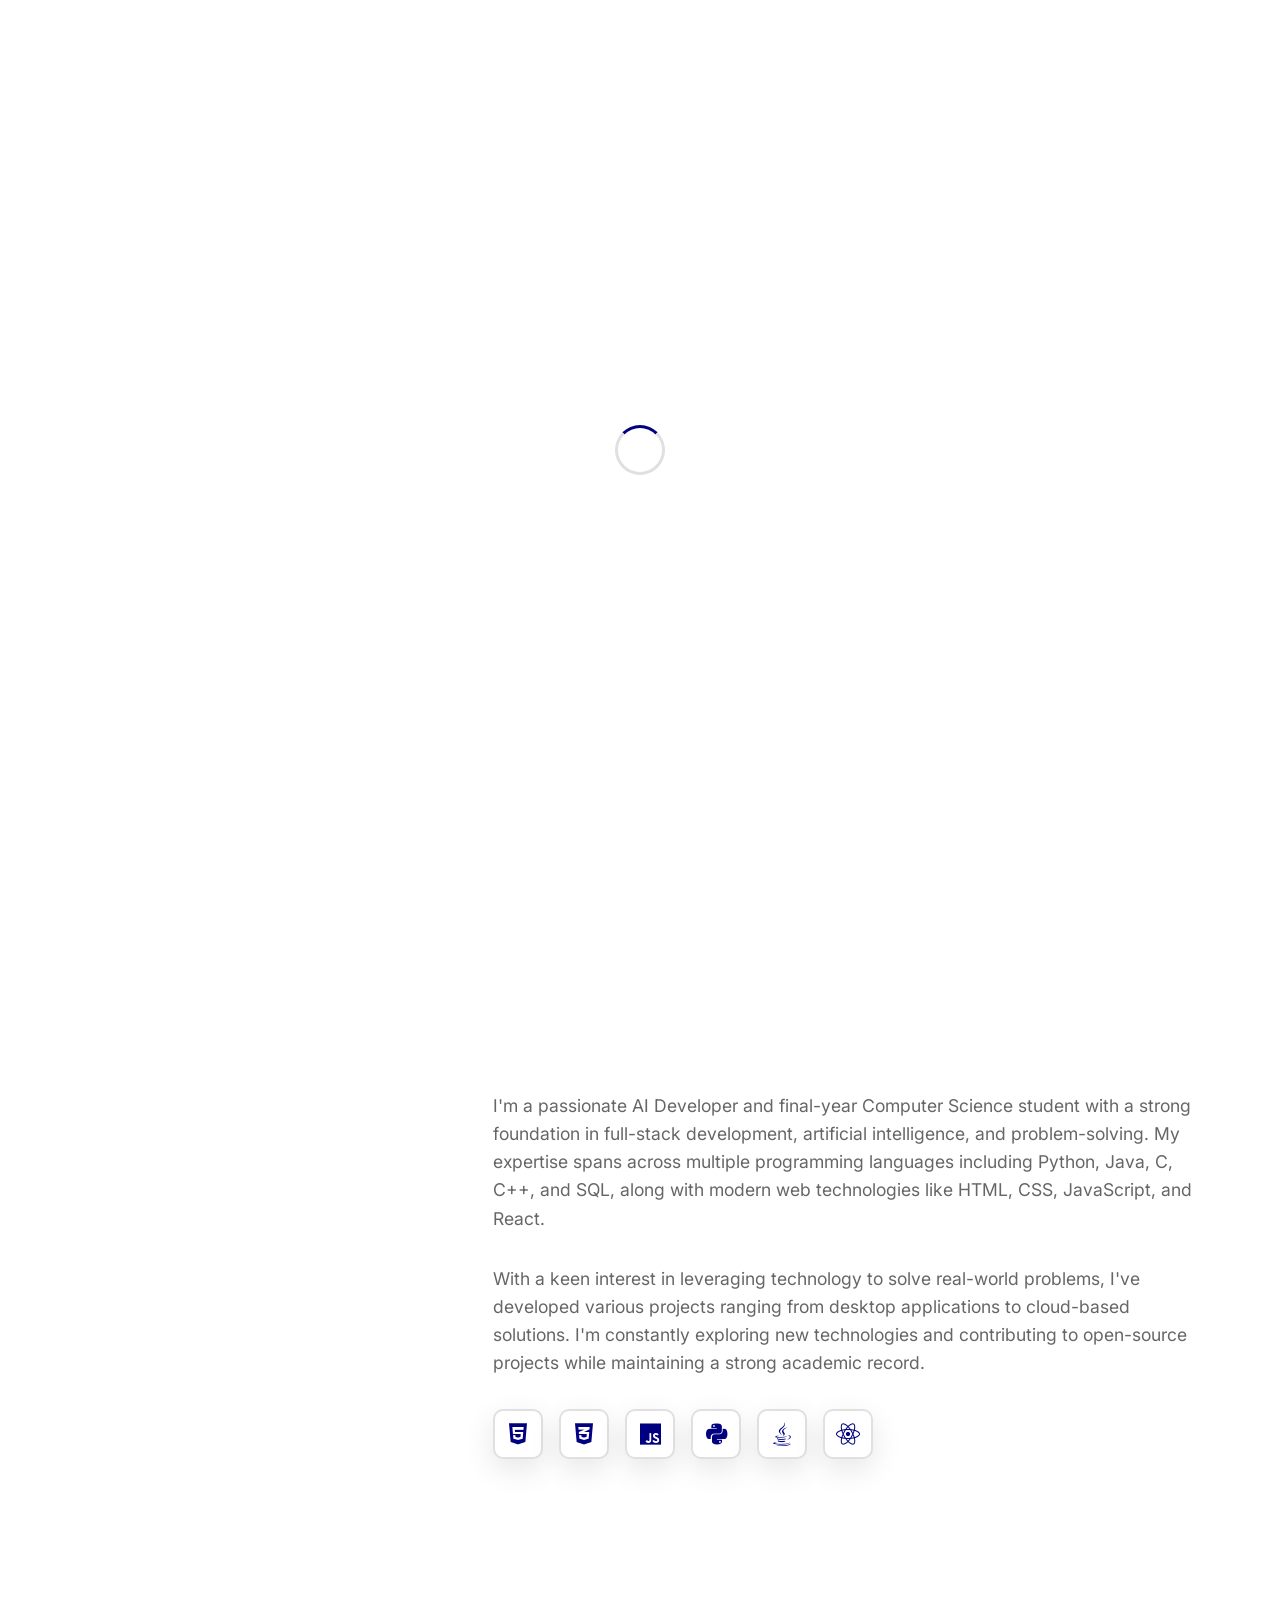
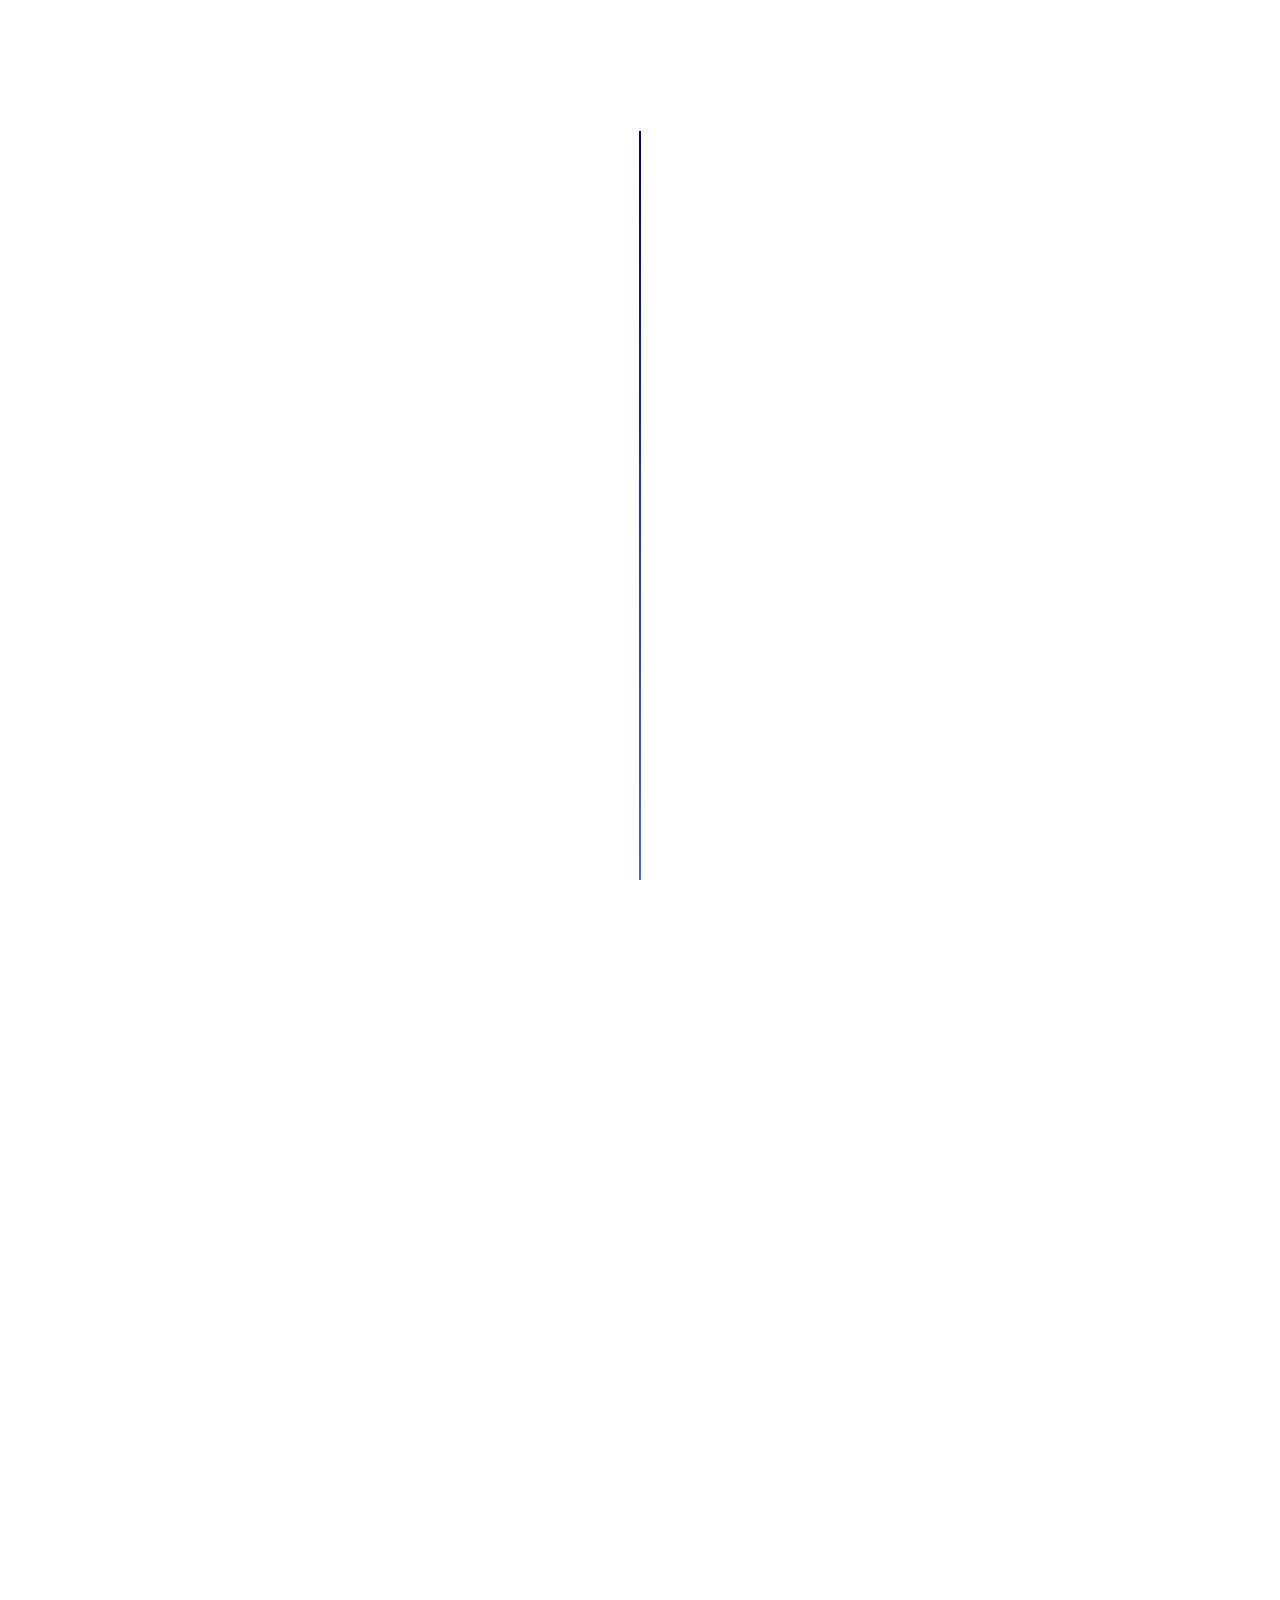
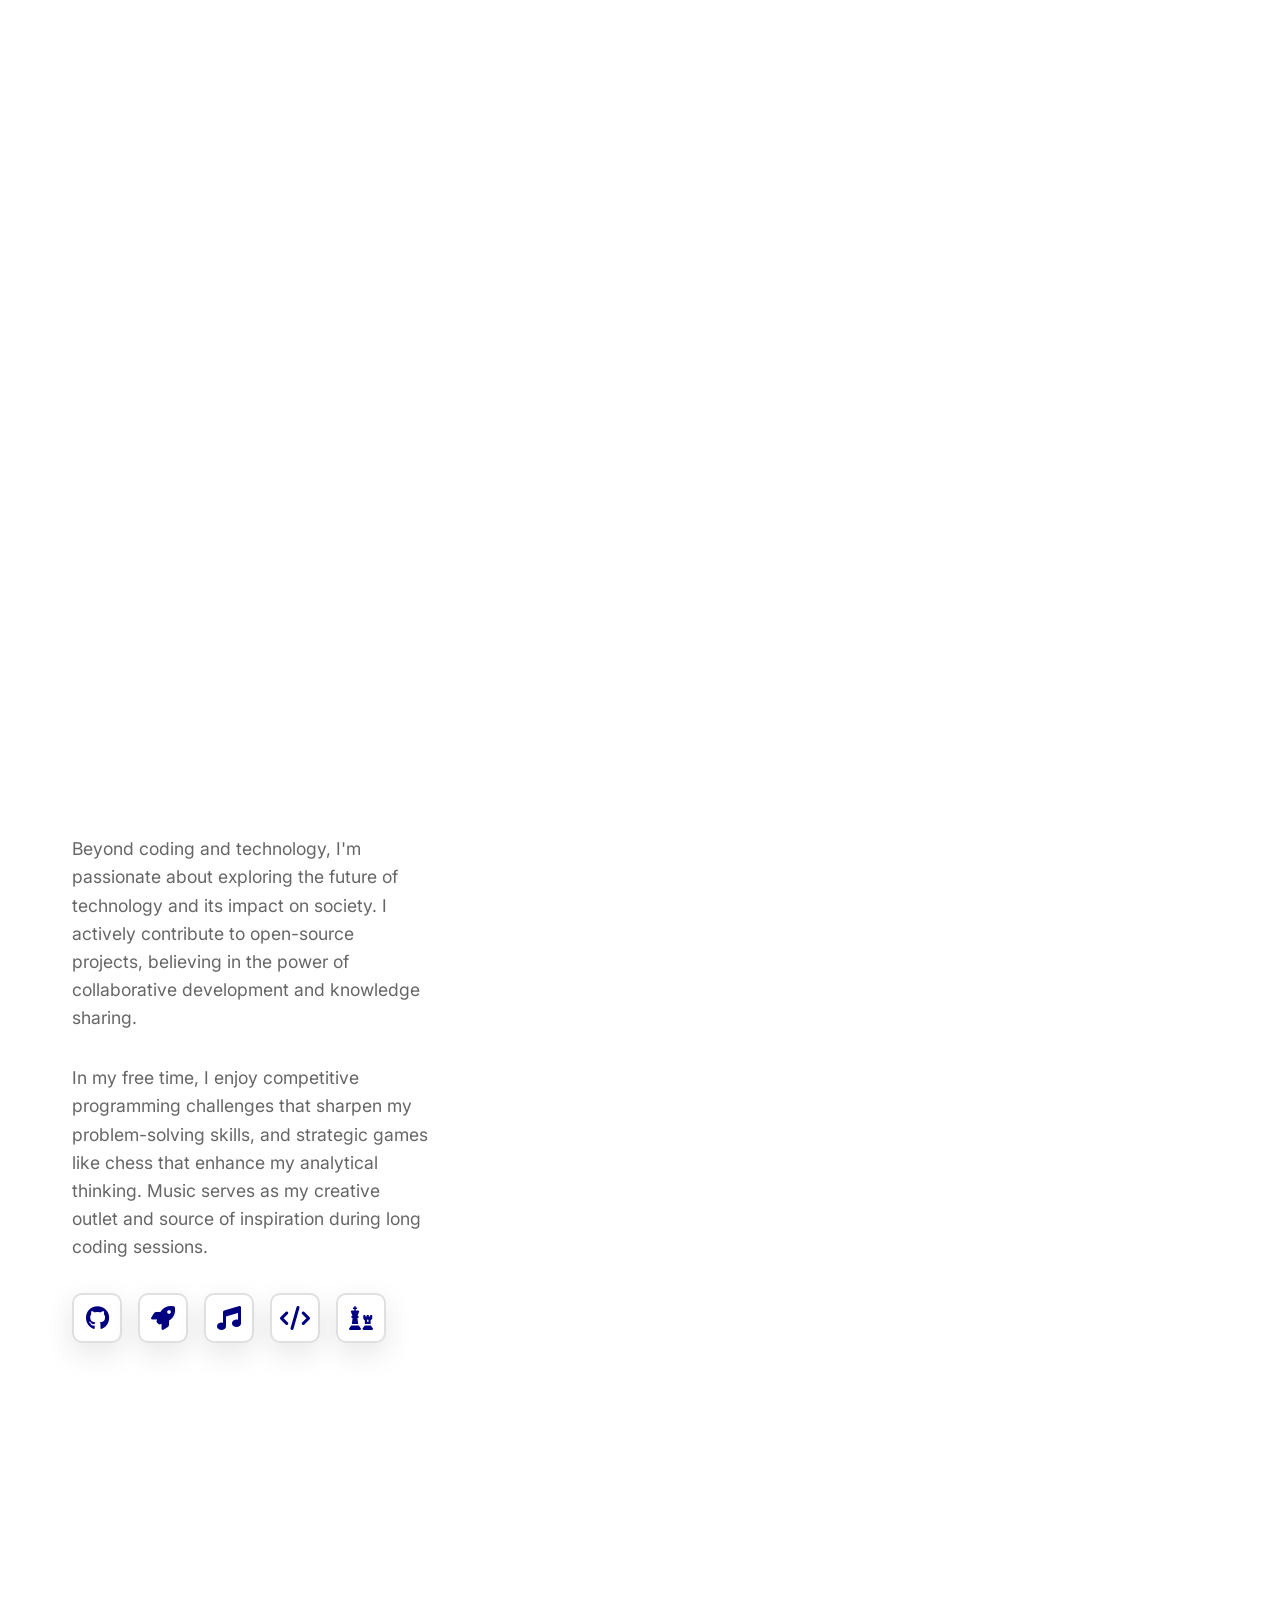
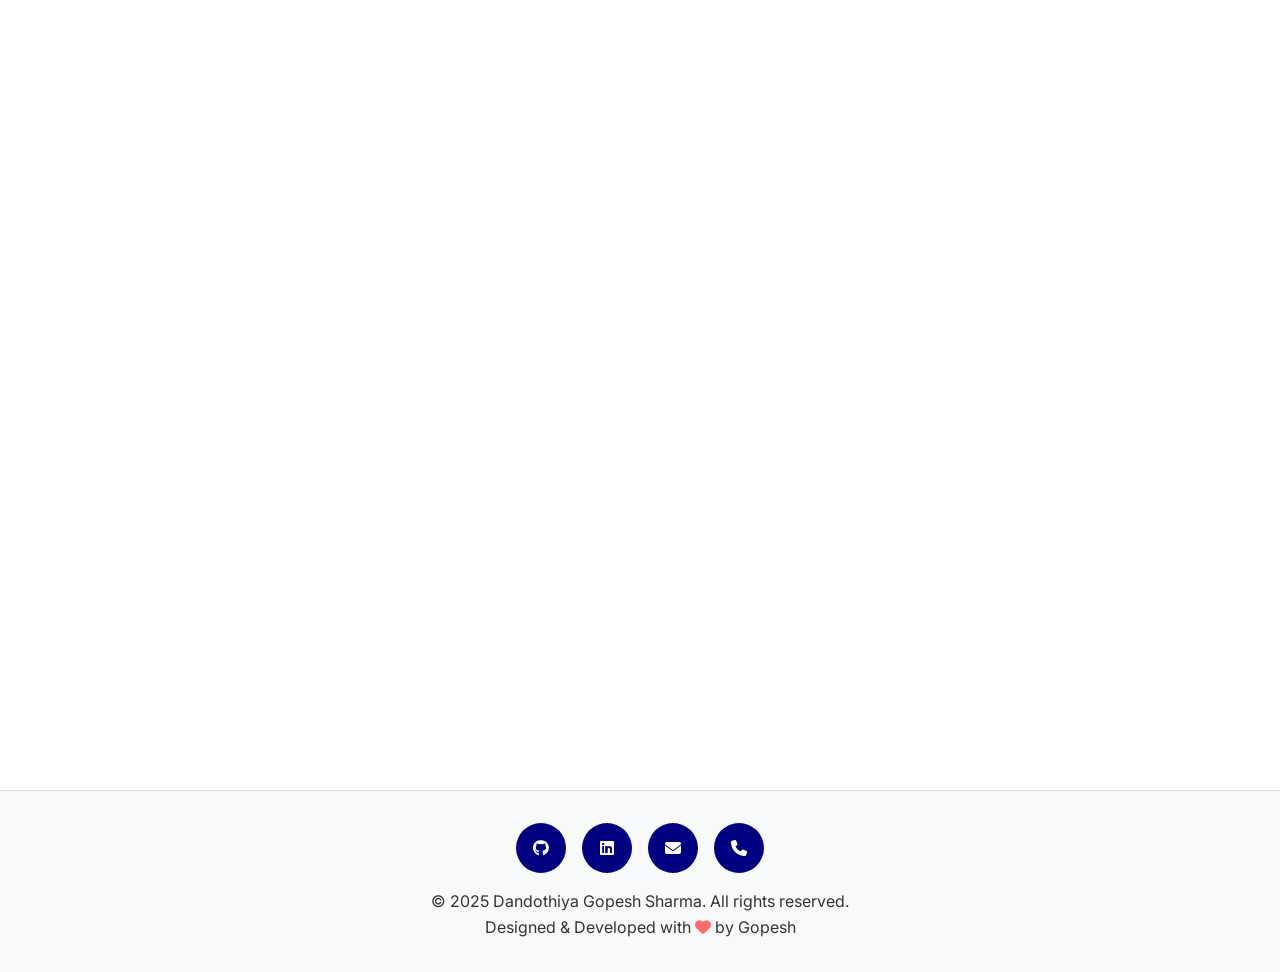
==== Protfolio/index.html @ 91ac8ecb "Add files via upload" ====
<!DOCTYPE html>
<html lang="en">
<head>
    <meta charset="UTF-8">
    <meta name="viewport" content="width=device-width, initial-scale=1.0">
    <title>Gopesh Sharma - AI Developer & Computer Science Student</title>
    <meta name="description" content="Gopesh Sharma - Final year Computer Science student specializing in AI development, full-stack development, and innovative solutions.">
    <link href="https://fonts.googleapis.com/css2?family=Inter:wght@300;400;500;600;700&display=swap" rel="stylesheet">
    <link rel="stylesheet" href="https://cdnjs.cloudflare.com/ajax/libs/font-awesome/6.4.0/css/all.min.css">
    <script src="https://cdn.emailjs.com/dist/email.min.js"></script>
    <style>
        :root {
            --primary-color: #000080;
            --secondary-color: #4169E1;
            --accent-color: #00BFFF;
            --text-primary: #333333;
            --text-secondary: #666666;
            --bg-primary: #ffffff;
            --bg-secondary: #f8f9fa;
            --bg-card: #ffffff;
            --border-color: #e0e0e0;
            --shadow: 0 10px 30px rgba(0, 0, 0, 0.1);
            --gradient: linear-gradient(135deg, var(--primary-color), var(--secondary-color));
        }

        [data-theme="dark"] {
            --text-primary: #ffffff;
            --text-secondary: #b0b0b0;
            --bg-primary: #0a0a0a;
            --bg-secondary: #1a1a1a;
            --bg-card: #1e1e1e;
            --border-color: #333333;
            --shadow: 0 10px 30px rgba(0, 0, 0, 0.3);
        }

        * {
            margin: 0;
            padding: 0;
            box-sizing: border-box;
        }

        body {
            font-family: 'Inter', sans-serif;
            line-height: 1.6;
            color: var(--text-primary);
            background-color: var(--bg-primary);
            transition: all 0.3s ease;
            overflow-x: hidden;
        }

        /* Header */
        .header {
            position: fixed;
            top: 0;
            left: 0;
            right: 0;
            z-index: 1000;
            padding: 1rem 0;
            transition: all 0.3s ease;
            backdrop-filter: blur(10px);
            -webkit-backdrop-filter: blur(10px);
        }

        .header.scrolled {
            background-color: rgba(255, 255, 255, 0.9);
            box-shadow: var(--shadow);
        }

        [data-theme="dark"] .header.scrolled {
            background-color: rgba(10, 10, 10, 0.9);
        }

        .nav {
            display: flex;
            justify-content: space-between;
            align-items: center;
            max-width: 1200px;
            margin: 0 auto;
            padding: 0 2rem;
        }

        .logo {
            font-size: 1.5rem;
            font-weight: 700;
            color: var(--primary-color);
        }

        .nav-links {
            display: flex;
            list-style: none;
            gap: 2rem;
        }

        .nav-links a {
            text-decoration: none;
            color: var(--text-primary);
            font-weight: 500;
            transition: color 0.3s ease;
            position: relative;
        }

        .nav-links a:hover {
            color: var(--primary-color);
        }

        .nav-links a::after {
            content: '';
            position: absolute;
            bottom: -5px;
            left: 0;
            width: 0;
            height: 2px;
            background: var(--gradient);
            transition: width 0.3s ease;
        }

        .nav-links a:hover::after {
            width: 100%;
        }

        .theme-toggle {
            background: none;
            border: 2px solid var(--primary-color);
            color: var(--primary-color);
            padding: 0.5rem;
            border-radius: 50%;
            cursor: pointer;
            transition: all 0.3s ease;
            width: 40px;
            height: 40px;
            display: flex;
            align-items: center;
            justify-content: center;
        }

        .theme-toggle:hover {
            background: var(--primary-color);
            color: white;
            transform: rotate(180deg);
        }

        /* Hero Section */
        .hero {
            height: 100vh;
            display: flex;
            align-items: center;
            justify-content: center;
            position: relative;
            overflow: hidden;
        }

        .hero-content {
            max-width: 1200px;
            margin: 0 auto;
            padding: 0 2rem;
            display: grid;
            grid-template-columns: 1fr 1fr;
            gap: 4rem;
            align-items: center;
        }

        .hero-text {
            animation: slideInLeft 1s ease;
        }

        .hero-text h1 {
            font-size: 3.5rem;
            font-weight: 700;
            margin-bottom: 1rem;
            background: var(--gradient);
            -webkit-background-clip: text;
            -webkit-text-fill-color: transparent;
            background-clip: text;
        }

        .hero-text .subtitle {
            font-size: 1.2rem;
            color: var(--text-secondary);
            margin-bottom: 2rem;
        }

        .cta-buttons {
            display: flex;
            gap: 1rem;
            flex-wrap: wrap;
        }

        .btn {
            padding: 1rem 2rem;
            border: none;
            border-radius: 50px;
            font-weight: 600;
            text-decoration: none;
            display: inline-flex;
            align-items: center;
            gap: 0.5rem;
            transition: all 0.3s ease;
            cursor: pointer;
        }

        .btn-primary {
            background: var(--gradient);
            color: white;
            box-shadow: var(--shadow);
        }

        .btn-primary:hover {
            transform: translateY(-2px);
            box-shadow: 0 15px 35px rgba(0, 0, 128, 0.3);
        }

        .btn-secondary {
            background: transparent;
            color: var(--primary-color);
            border: 2px solid var(--primary-color);
        }

        .btn-secondary:hover {
            background: var(--primary-color);
            color: white;
            transform: translateY(-2px);
        }

        .hero-3d {
            animation: slideInRight 1s ease;
            height: 500px;
            border-radius: 20px;
            overflow: hidden;
            box-shadow: var(--shadow);
        }

        /* Sections */
        .section {
            padding: 5rem 0;
            max-width: 1200px;
            margin: 0 auto;
            padding-left: 2rem;
            padding-right: 2rem;
        }

        .section-title {
            text-align: center;
            font-size: 2.5rem;
            font-weight: 700;
            margin-bottom: 3rem;
            position: relative;
        }

        .section-title::after {
            content: '';
            position: absolute;
            bottom: -10px;
            left: 50%;
            transform: translateX(-50%);
            width: 50px;
            height: 4px;
            background: var(--gradient);
            border-radius: 2px;
        }

        /* About Section */
        .about-content {
            display: grid;
            grid-template-columns: 1fr 2fr;
            gap: 4rem;
            align-items: center;
            margin-top: 2rem;
        }

        .about-image {
            position: relative;
            animation: fadeInUp 1s ease;
        }

        .profile-image {
            width: 300px;
            height: 300px;
            border-radius: 50%;
            object-fit: cover;
            border: 5px solid var(--primary-color);
            box-shadow: 0 0 30px rgba(0, 0, 128, 0.3);
            transition: all 0.3s ease;
        }

        .profile-image:hover {
            transform: translateY(-10px) scale(1.05);
            box-shadow: 0 20px 40px rgba(0, 0, 128, 0.4);
        }

        .about-text {
            animation: fadeInUp 1s ease 0.2s both;
        }

        .about-text p {
            font-size: 1.1rem;
            color: var(--text-secondary);
            margin-bottom: 2rem;
        }

        .skills-icons {
            display: flex;
            gap: 1rem;
            flex-wrap: wrap;
        }

        .skill-icon {
            width: 50px;
            height: 50px;
            background: var(--bg-card);
            border-radius: 10px;
            display: flex;
            align-items: center;
            justify-content: center;
            font-size: 1.5rem;
            color: var(--primary-color);
            box-shadow: var(--shadow);
            transition: all 0.3s ease;
            border: 2px solid var(--border-color);
        }

        .skill-icon:hover {
            transform: translateY(-5px);
            background: var(--primary-color);
            color: white;
        }

        /* Education Timeline */
        .timeline {
            position: relative;
            margin: 2rem 0;
        }

        .timeline::before {
            content: '';
            position: absolute;
            left: 50%;
            top: 0;
            bottom: 0;
            width: 2px;
            background: var(--gradient);
            transform: translateX(-50%);
        }

        .timeline-item {
            position: relative;
            margin: 2rem 0;
            animation: fadeInUp 1s ease;
        }

        .timeline-item:nth-child(odd) .timeline-content {
            margin-left: calc(50% + 2rem);
        }

        .timeline-item:nth-child(even) .timeline-content {
            margin-right: calc(50% + 2rem);
            text-align: right;
        }

        .timeline-item::before {
            content: '';
            position: absolute;
            left: 50%;
            top: 20px;
            width: 15px;
            height: 15px;
            background: var(--primary-color);
            border-radius: 50%;
            transform: translateX(-50%);
            box-shadow: 0 0 0 4px var(--bg-primary);
        }

        .timeline-content {
            background: var(--bg-card);
            padding: 2rem;
            border-radius: 15px;
            box-shadow: var(--shadow);
            border: 1px solid var(--border-color);
        }

        .timeline-content h3 {
            color: var(--primary-color);
            margin-bottom: 0.5rem;
        }

        .timeline-content .date {
            color: var(--text-secondary);
            font-size: 0.9rem;
            margin-bottom: 1rem;
        }

        /* Projects Grid */
        .projects-grid {
            display: grid;
            grid-template-columns: repeat(auto-fit, minmax(350px, 1fr));
            gap: 2rem;
            margin-top: 2rem;
        }

        .project-card {
            background: var(--bg-card);
            border-radius: 15px;
            padding: 2rem;
            box-shadow: var(--shadow);
            border: 1px solid var(--border-color);
            transition: all 0.3s ease;
            animation: fadeInUp 1s ease;
        }

        .project-card:hover {
            transform: translateY(-10px);
            box-shadow: 0 20px 40px rgba(0, 0, 0, 0.1);
        }

        .project-card h3 {
            color: var(--primary-color);
            margin-bottom: 1rem;
        }

        .project-card p {
            color: var(--text-secondary);
            margin-bottom: 1.5rem;
        }

        .tech-stack {
            display: flex;
            gap: 0.5rem;
            flex-wrap: wrap;
        }

        .tech-tag {
            background: var(--primary-color);
            color: white;
            padding: 0.3rem 0.8rem;
            border-radius: 20px;
            font-size: 0.8rem;
            font-weight: 500;
        }

        /* Skills Categories */
        .skills-categories {
            display: grid;
            grid-template-columns: repeat(auto-fit, minmax(250px, 1fr));
            gap: 2rem;
            margin-top: 2rem;
        }

        .skill-category {
            background: var(--bg-card);
            padding: 2rem;
            border-radius: 15px;
            box-shadow: var(--shadow);
            border: 1px solid var(--border-color);
            animation: fadeInUp 1s ease;
        }

        .skill-category h3 {
            color: var(--primary-color);
            margin-bottom: 1rem;
            display: flex;
            align-items: center;
            gap: 0.5rem;
        }

        .skill-list {
            list-style: none;
        }

        .skill-list li {
            padding: 0.5rem 0;
            color: var(--text-secondary);
            position: relative;
            padding-left: 1.5rem;
        }

        .skill-list li::before {
            content: '▶';
            position: absolute;
            left: 0;
            color: var(--primary-color);
        }

        /* Certifications */
        .certifications-grid {
            display: grid;
            grid-template-columns: repeat(auto-fit, minmax(200px, 1fr));
            gap: 1.5rem;
            margin-top: 2rem;
        }

        .cert-card {
            background: var(--bg-card);
            padding: 1.5rem;
            border-radius: 15px;
            text-align: center;
            box-shadow: var(--shadow);
            border: 1px solid var(--border-color);
            transition: all 0.3s ease;
            animation: fadeInUp 1s ease;
        }

        .cert-card:hover {
            transform: translateY(-5px);
            background: var(--primary-color);
            color: white;
        }

        .cert-card i {
            font-size: 2rem;
            color: var(--primary-color);
            margin-bottom: 1rem;
        }

        .cert-card:hover i {
            color: white;
        }

        /* Contact Form */
        .contact-content {
            display: grid;
            grid-template-columns: 1fr 1fr;
            gap: 4rem;
            margin-top: 2rem;
        }

        .contact-info h3 {
            color: var(--primary-color);
            margin-bottom: 1.5rem;
        }

        .contact-item {
            display: flex;
            align-items: center;
            gap: 1rem;
            margin-bottom: 1.5rem;
            padding: 1rem;
            background: var(--bg-card);
            border-radius: 10px;
            box-shadow: var(--shadow);
            border: 1px solid var(--border-color);
        }

        .contact-item i {
            color: var(--primary-color);
            font-size: 1.2rem;
        }

        .contact-item a {
            color: var(--text-primary);
            text-decoration: none;
        }

        .contact-form {
            background: var(--bg-card);
            padding: 2rem;
            border-radius: 15px;
            box-shadow: var(--shadow);
            border: 1px solid var(--border-color);
        }

        .form-group {
            margin-bottom: 1.5rem;
        }

        .form-group label {
            display: block;
            margin-bottom: 0.5rem;
            color: var(--text-primary);
            font-weight: 500;
        }

        .form-group input,
        .form-group textarea {
            width: 100%;
            padding: 1rem;
            border: 2px solid var(--border-color);
            border-radius: 10px;
            background: var(--bg-primary);
            color: var(--text-primary);
            font-family: inherit;
            transition: all 0.3s ease;
        }

        .form-group input:focus,
        .form-group textarea:focus {
            outline: none;
            border-color: var(--primary-color);
            box-shadow: 0 0 0 3px rgba(0, 0, 128, 0.1);
        }

        .form-group textarea {
            height: 120px;
            resize: vertical;
        }

        /* Footer */
        .footer {
            background: var(--bg-secondary);
            text-align: center;
            padding: 2rem 0;
            border-top: 1px solid var(--border-color);
        }

        .social-links {
            display: flex;
            justify-content: center;
            gap: 1rem;
            margin-bottom: 1rem;
        }

        .social-links a {
            display: inline-flex;
            align-items: center;
            justify-content: center;
            width: 50px;
            height: 50px;
            background: var(--primary-color);
            color: white;
            border-radius: 50%;
            text-decoration: none;
            transition: all 0.3s ease;
        }

        .social-links a:hover {
            background: var(--secondary-color);
            transform: translateY(-3px);
        }

        /* Animations */
        @keyframes fadeInUp {
            from {
                opacity: 0;
                transform: translateY(30px);
            }
            to {
                opacity: 1;
                transform: translateY(0);
            }
        }

        @keyframes slideInLeft {
            from {
                opacity: 0;
                transform: translateX(-50px);
            }
            to {
                opacity: 1;
                transform: translateX(0);
            }
        }

        @keyframes slideInRight {
            from {
                opacity: 0;
                transform: translateX(50px);
            }
            to {
                opacity: 1;
                transform: translateX(0);
            }
        }

        .fade-in {
            opacity: 0;
            transform: translateY(30px);
            transition: all 1s ease;
        }

        .fade-in.visible {
            opacity: 1;
            transform: translateY(0);
        }

        /* Mobile Responsiveness */
        @media (max-width: 768px) {
            .nav {
                padding: 0 1rem;
            }

            .nav-links {
                display: none;
            }

            .hero-content {
                grid-template-columns: 1fr;
                text-align: center;
                gap: 2rem;
            }

            .hero-text h1 {
                font-size: 2.5rem;
            }

            .about-content {
                grid-template-columns: 1fr;
                text-align: center;
            }

            .timeline::before {
                left: 20px;
            }

            .timeline-item::before {
                left: 20px;
            }

            .timeline-item:nth-child(odd) .timeline-content,
            .timeline-item:nth-child(even) .timeline-content {
                margin-left: 3rem;
                margin-right: 0;
                text-align: left;
            }

            .contact-content {
                grid-template-columns: 1fr;
            }

            .section {
                padding: 3rem 1rem;
            }
        }

        @media (max-width: 480px) {
            .hero-text h1 {
                font-size: 2rem;
            }

            .section-title {
                font-size: 2rem;
            }

            .cta-buttons {
                flex-direction: column;
                align-items: center;
            }
        }

        /* Scroll to top button */
        .scroll-top {
            position: fixed;
            bottom: 2rem;
            right: 2rem;
            width: 50px;
            height: 50px;
            background: var(--gradient);
            color: white;
            border: none;
            border-radius: 50%;
            cursor: pointer;
            font-size: 1.2rem;
            transition: all 0.3s ease;
            opacity: 0;
            visibility: hidden;
            z-index: 1000;
        }

        .scroll-top.visible {
            opacity: 1;
            visibility: visible;
        }

        .scroll-top:hover {
            transform: translateY(-3px);
            box-shadow: 0 10px 25px rgba(0, 0, 128, 0.3);
        }

        /* Loading Animation */
        .loading {
            position: fixed;
            top: 0;
            left: 0;
            width: 100%;
            height: 100%;
            background: var(--bg-primary);
            display: flex;
            align-items: center;
            justify-content: center;
            z-index: 9999;
            transition: opacity 0.5s ease;
        }

        .loading.hidden {
            opacity: 0;
            pointer-events: none;
        }

        .spinner {
            width: 50px;
            height: 50px;
            border: 3px solid var(--border-color);
            border-top: 3px solid var(--primary-color);
            border-radius: 50%;
            animation: spin 1s linear infinite;
        }

        @keyframes spin {
            to {
                transform: rotate(360deg);
            }
        }
    </style>
</head>
<body>
    <!-- Loading Screen -->
    <div class="loading" id="loading">
        <div class="spinner"></div>
    </div>

    <!-- Header -->
    <header class="header" id="header">
        <nav class="nav">
            <div class="logo">Gopesh Sharma...</div>
            <ul class="nav-links">
                <li><a href="#home">Home</a></li>
                <li><a href="#about">About</a></li>
                <li><a href="#education">Education</a></li>
                <li><a href="#projects">Projects</a></li>
                <li><a href="#skills">Skills</a></li>
                <li><a href="#contact">Contact</a></li>
            </ul>
            <button class="theme-toggle" id="themeToggle" aria-label="Toggle theme">
                <i class="fas fa-moon"></i>
            </button>
        </nav>
    </header>

    <!-- Hero Section -->
    <section class="hero" id="home">
        <div class="hero-content">
            <div class="hero-text">
                <h1>Dandothiya Gopesh Sharma...</h1>
                <p class="subtitle">AI Developer | Final-Year Computer Science Student | Full-Stack Developer</p>
                <div class="cta-buttons">
                    <a href="#projects" class="btn btn-primary">
                        <i class="fas fa-code"></i> View My Work
                    </a>
                    <a href="https://drive.google.com/file/d/114gcn1-qTEEG3_u285LRbQEmEtAG7SF_/view?usp=drive_link" target="_blank" class="btn btn-secondary">
                        <i class="fas fa-download"></i> Download Resume
                    </a>
                </div>
            </div>
            <div class="hero-3d">
                <iframe src='https://my.spline.design/genkubgreetingrobot-jEAOioriEXiO0GSg7398yNQY/' frameborder='0' width='100%' height='100%'></iframe>
            </div>
        </div>
    </section>

    <!-- About Section -->
    <section class="section" id="about">
        <h2 class="section-title fade-in">About Me</h2>
        <div class="about-content">
            <div class="about-image fade-in">
                <img src="https://i.postimg.cc/9QhFn6sK/IMG-20250205-WA0004.jpg" alt="Gopesh Sharma" class="profile-image">
            </div>
            <div class="about-text fade-in">
                <p>
                    I'm a passionate AI Developer and final-year Computer Science student with a strong foundation in full-stack development, artificial intelligence, and problem-solving. My expertise spans across multiple programming languages including Python, Java, C, C++, and SQL, along with modern web technologies like HTML, CSS, JavaScript, and React.
                </p>
                <p>
                    With a keen interest in leveraging technology to solve real-world problems, I've developed various projects ranging from desktop applications to cloud-based solutions. I'm constantly exploring new technologies and contributing to open-source projects while maintaining a strong academic record.
                </p>
                <div class="skills-icons">
                    <div class="skill-icon" title="HTML"><i class="fab fa-html5"></i></div>
                    <div class="skill-icon" title="CSS"><i class="fab fa-css3-alt"></i></div>
                    <div class="skill-icon" title="JavaScript"><i class="fab fa-js"></i></div>
                    <div class="skill-icon" title="Python"><i class="fab fa-python"></i></div>
                    <div class="skill-icon" title="Java"><i class="fab fa-java"></i></div>
                    <div class="skill-icon" title="React"><i class="fab fa-react"></i></div>
                </div>
            </div>
        </div>
    </section>

    <!-- Education Section -->
    <section class="section" id="education">
        <h2 class="section-title fade-in">Education</h2>
        <div class="timeline">
            <div class="timeline-item fade-in">
                <div class="timeline-content">
                    <h3>B.Tech in Computer Science & Engineering (AI)</h3>
                    <div class="date">2022 - 2025 (Ongoing)</div>
                    <p>Bharath Institute of Higher Education and Research</p>
                    <p><strong>CGPA: 8.7</strong></p>
                    <p>Specializing in Artificial Intelligence with focus on machine learning, deep learning, and data analytics.</p>
                </div>
            </div>
            <div class="timeline-item fade-in">
                <div class="timeline-content">
                    <h3>Class 12th (MPC)</h3>
                    <div class="date">2022</div>
                    <p><strong>GPA: 7.9</strong></p>
                    <p>Mathematics, Physics, and Chemistry with strong foundation in analytical thinking.</p>
                </div>
            </div>
            <div class="timeline-item fade-in">
                <div class="timeline-content">
                    <h3>Class 10th (SSC)</h3>
                    <div class="date">2020</div>
                    <p><strong>GPA: 7.4</strong></p>
                    <p>Strong academic foundation across all subjects with particular interest in mathematics and science.</p>
                </div>
            </div>
        </div>
    </section>

    <!-- Projects Section -->
    <section class="section" id="projects">
        <h2 class="section-title fade-in">Featured Projects</h2>
        <div class="projects-grid">
            <div class="project-card fade-in">
                <h3>Task Notifier</h3>
                <p>A desktop reminder application built with multithreading capabilities and JSON-based data storage. Features include customizable reminders, priority levels, and persistent data management.</p>
                <div class="tech-stack">
                    <span class="tech-tag">Python</span>
                    <span class="tech-tag">Tkinter</span>
                    <span class="tech-tag">JSON</span>
                    <span class="tech-tag">Threading</span>
                </div>
            </div>
            <div class="project-card fade-in">
                <h3>Java Encryption System</h3>
                <p>Secure encryption and decryption system implementing advanced cryptographic algorithms. Provides robust data protection with user-friendly interface and multiple encryption standards.</p>
                <div class="tech-stack">
                    <span class="tech-tag">Java</span>
                    <span class="tech-tag">Cryptography</span>
                    <span class="tech-tag">AES</span>
                    <span class="tech-tag">GUI</span>
                </div>
            </div>
            <div class="project-card fade-in">
                <h3>Medicine Manufacturing Analytics</h3>
                <p>Data-driven analytics platform for pharmaceutical manufacturing with waste revenue estimation. Includes predictive modeling and comprehensive reporting dashboard.</p>
                <div class="tech-stack">
                    <span class="tech-tag">Python</span>
                    <span class="tech-tag">Data Analytics</span>
                    <span class="tech-tag">Machine Learning</span>
                    <span class="tech-tag">Dashboard</span>
                </div>
            </div>
            <div class="project-card fade-in">
                <h3>Personal Cloud Website</h3>
                <p>Secure cloud storage system leveraging AWS EC2 and S3 services. Features file upload, download, sharing capabilities with robust security and scalable architecture.</p>
                <div class="tech-stack">
                    <span class="tech-tag">AWS EC2</span>
                    <span class="tech-tag">AWS S3</span>
                    <span class="tech-tag">Web Development</span>
                    <span class="tech-tag">Security</span>
                </div>
            </div>
        </div>
    </section>

    <!-- Skills Section -->
    <section class="section" id="skills">
        <h2 class="section-title fade-in">Skills & Expertise</h2>
        <div class="skills-categories">
            <div class="skill-category fade-in">
                <h3><i class="fas fa-code"></i> Programming Languages</h3>
                <ul class="skill-list">
                    <li>Python</li>
                    <li>Java</li>
                    <li>C</li>
                    <li>C++</li>
                    <li>SQL</li>
                </ul>
            </div>
            <div class="skill-category fade-in">
                <h3><i class="fas fa-globe"></i> Web Development</h3>
                <ul class="skill-list">
                    <li>HTML</li>
                    <li>CSS</li>
                    <li>JavaScript</li>
                    <li>React</li>
                    <li>.NET Framework</li>
                </ul>
            </div>
            <div class="skill-category fade-in">
                <h3><i class="fas fa-database"></i> Databases</h3>
                <ul class="skill-list">
                    <li>MS SQL Server</li>
                    <li>MySQL</li>
                    <li>Database Design</li>
                    <li>Query Optimization</li>
                </ul>
            </div>
            <div class="skill-category fade-in">
                <h3><i class="fas fa-tools"></i> Tools & Cloud</h3>
                <ul class="skill-list">
                    <li>Git & GitHub</li>
                    <li>AWS (EC2, S3)</li>
                    <li>Cloud Computing</li>
                    <li>DevOps Basics</li>
                </ul>
            </div>
            <div class="skill-category fade-in">
                <h3><i class="fas fa-users"></i> Soft Skills</h3>
                <ul class="skill-list">
                    <li>Communication</li>
                    <li>Teamwork</li>
                    <li>Problem-solving</li>
                    <li>Leadership</li>
                    <li>Critical Thinking</li>
                </ul>
            </div>
            <div class="skill-category fade-in">
                <h3><i class="fas fa-robot"></i> AI & Machine Learning</h3>
                <ul class="skill-list">
                    <li>Machine Learning</li>
                    <li>Data Analytics</li>
                    <li>Algorithm Design</li>
                    <li>AI Development</li>
                </ul>
            </div>
        </div>
    </section>

    <!-- Certifications Section -->
    <section class="section" id="certifications">
        <h2 class="section-title fade-in">Certifications & Achievements</h2>
        <div class="certifications-grid">
            <div class="cert-card fade-in">
                <i class="fa-solid fa-chart-line"></i>
                <h4>Data Science Master Virtual Internship</h4>
                <h5>Altair</h5>
                <p>Advanced training in AI and Machine Learning technologies</p>
            </div>

            <div class="cert-card fade-in">
                <i class="fa-solid fa-satellite"></i>
                <h4>ISRO IIRS Programme</h4>
                <h5>ISRO</h5>
                <p>Remote Sensing and GIS applications certification</p>
            </div>

            <div class="cert-card fade-in">
                <i class="fa-solid fa-robot"></i>
                <h4>Machine Learning</h4>
                <h5>Vcodez</h5>
                <p>Machine Learning and AI fundamentals with practical applications</p>
            </div>

            <div class="cert-card fade-in">
                <i class="fa-solid fa-magnifying-glass-chart"></i>
                <h4>Data Analytics Process Automation Virtual Internship</h4>
                <h5>Alteryx Sparked</h5>
                <p>Data analytics and process automation skills development</p>
            </div>

            <div class="cert-card fade-in">
                <i class="fa-brands fa-microsoft"></i>
                <h4>Microsoft TechVision</h4>
                <h5>Microsoft Office</h5>
                <p>Microsoft technologies and cloud computing expertise</p>
            </div>

            <div class="cert-card fade-in">
                <i class="fa-brands fa-google"></i>
                <h4>Google AI-ML Internship</h4>
                <h5>Google</h5>
                <p>Advanced training in AI and Machine Learning technologies</p>
            </div>

            <div class="cert-card fade-in">
                <i class="fa-solid fa-brain"></i>
                <h4>Artificial Intelligence</h4>
                <h5>Acmegrade</h5>
                <p>Certification in AI technologies and applications</p>
            </div>

            <div class="cert-card fade-in">
                <i class="fa-brands fa-android"></i>
                <h4>Android Developer Virtual Internship</h4>
                <h5>Google</h5>
                <p>Android app development and design principles</p>
                </div>
        </div>
    </section>

    <!-- Interests Section -->
    <section class="section" id="interests">
        <h2 class="section-title fade-in">Interests & Personal Side</h2>
        <div class="about-content">
            <div class="about-text fade-in">
                <p>
                    Beyond coding and technology, I'm passionate about exploring the future of technology and its impact on society. I actively contribute to open-source projects, believing in the power of collaborative development and knowledge sharing.
                </p>
                <p>
                    In my free time, I enjoy competitive programming challenges that sharpen my problem-solving skills, and strategic games like chess that enhance my analytical thinking. Music serves as my creative outlet and source of inspiration during long coding sessions.
                </p>
                <div class="skills-icons">
                    <div class="skill-icon" title="Open Source"><i class="fab fa-github"></i></div>
                    <div class="skill-icon" title="Futurism"><i class="fas fa-rocket"></i></div>
                    <div class="skill-icon" title="Music"><i class="fas fa-music"></i></div>
                    <div class="skill-icon" title="Competitive Programming"><i class="fas fa-code"></i></div>
                    <div class="skill-icon" title="Chess"><i class="fas fa-chess"></i></div>
                </div>
            </div>
            <div class="about-image fade-in">
                <div style="text-align: center; padding: 2rem;">
                    <h3 style="color: var(--primary-color); margin-bottom: 1rem;">What Drives Me</h3>
                    <div style="display: grid; gap: 1rem;">
                        <div style="background: var(--bg-card); padding: 1.5rem; border-radius: 15px; box-shadow: var(--shadow);">
                            <i class="fas fa-lightbulb" style="font-size: 2rem; color: var(--primary-color); margin-bottom: 1rem;"></i>
                            <h4>Innovation</h4>
                            <p>Creating solutions that make a difference</p>
                        </div>
                        <div style="background: var(--bg-card); padding: 1.5rem; border-radius: 15px; box-shadow: var(--shadow);">
                            <i class="fas fa-graduation-cap" style="font-size: 2rem; color: var(--primary-color); margin-bottom: 1rem;"></i>
                            <h4>Learning</h4>
                            <p>Continuously expanding my knowledge</p>
                        </div>
                        <div style="background: var(--bg-card); padding: 1.5rem; border-radius: 15px; box-shadow: var(--shadow);">
                            <i class="fas fa-handshake" style="font-size: 2rem; color: var(--primary-color); margin-bottom: 1rem;"></i>
                            <h4>Collaboration</h4>
                            <p>Working together to build amazing things</p>
                        </div>
                    </div>
                </div>
            </div>
        </div>
    </section>

    <!-- Contact Section -->
    <section class="section" id="contact">
        <h2 class="section-title fade-in">Let's Connect</h2>
        <div class="contact-content">
            <div class="contact-info fade-in">
                <h3>Get In Touch</h3>
                <div class="contact-item">
                    <i class="fas fa-envelope"></i>
                    <div>
                        <strong>Email</strong>
                        <p><a href="mailto:ks316144@gmail.com">ks316144@gmail.com</a></p>
                    </div>
                </div>
                <div class="contact-item">
                    <i class="fas fa-phone"></i>
                    <div>
                        <strong>Phone</strong>
                        <p><a href="tel:+917569382071">+91 7569382071</a></p>
                    </div>
                </div>
                <div class="contact-item">
                    <i class="fab fa-linkedin"></i>
                    <div>
                        <strong>LinkedIn</strong>
                        <p><a href="https://www.linkedin.com/in/gopesh-sharma-4710862b7" target="_blank">Gopesh Sharma</a></p>
                    </div>
                </div>
                <div class="contact-item">
                    <i class="fab fa-github"></i>
                    <div>
                        <strong>GitHub</strong>
                        <p><a href="https://github.com/D-Gopesh-Sharma" target="_blank">D-Gopesh-Sharma</a></p>
                    </div>
                </div>
                <div class="contact-item">
                    <i class="fas fa-file-pdf"></i>
                    <div>
                        <strong>Resume</strong>
                        <p><a href="https://drive.google.com/file/d/1XUIfFDSItAe6K_pU0ZMjwhQ16l5W-7eF/view?usp=drive_link" target="_blank">Download PDF</a></p>
                    </div>
                </div>
            </div>
            <div class="contact-form fade-in">
                <h3>Send Message</h3>
                <form id="contactForm">
                    <div class="form-group">
                        <label for="name">Your Name</label>
                        <input type="text" id="name" name="name" required>
                    </div>
                    <div class="form-group">
                        <label for="email">Your Email</label>
                        <input type="email" id="email" name="email" required>
                    </div>
                    <div class="form-group">
                        <label for="subject">Subject</label>
                        <input type="text" id="subject" name="subject" required>
                    </div>
                    <div class="form-group">
                        <label for="message">Message</label>
                        <textarea id="message" name="message" required></textarea>
                    </div>
                    <button type="submit" class="btn btn-primary">
                        <i class="fas fa-paper-plane"></i> Send Message
                    </button>
                </form>
            </div>
        </div>
    </section>

    <!-- Footer -->
    <footer class="footer">
        <div class="social-links">
            <a href="https://github.com/D-Gopesh-Sharma" target="_blank" title="GitHub">
                <i class="fab fa-github"></i>
            </a>
            <a href="https://www.linkedin.com/in/gopesh-sharma-4710862b7" target="_blank" title="LinkedIn">
                <i class="fab fa-linkedin"></i>
            </a>
            <a href="mailto:ks316144@gmail.com" title="Email">
                <i class="fas fa-envelope"></i>
            </a>
            <a href="tel:+917569382071" title="Phone">
                <i class="fas fa-phone"></i>
            </a>
        </div>
        <p>&copy; 2025 Dandothiya Gopesh Sharma. All rights reserved.</p>
        <p>Designed & Developed with <i class="fas fa-heart" style="color: #ff6b6b;"></i> by Gopesh</p>
    </footer>

    <!-- Scroll to Top Button -->
    <button class="scroll-top" id="scrollTop" title="Back to top">
        <i class="fas fa-arrow-up"></i>
    </button>

    <script>
        // EmailJS Configuration
        emailjs.init("UofXUw8BSb4143meR"); // Your Public Key

        // Theme Toggle
        const themeToggle = document.getElementById('themeToggle');
        const body = document.body;
        const themeIcon = themeToggle.querySelector('i');

        // Load saved theme
        const savedTheme = localStorage.getItem('theme') || 'light';
        if (savedTheme === 'dark') {
            body.setAttribute('data-theme', 'dark');
            themeIcon.classList.replace('fa-moon', 'fa-sun');
        }

        themeToggle.addEventListener('click', () => {
            const currentTheme = body.getAttribute('data-theme');
            if (currentTheme === 'dark') {
                body.removeAttribute('data-theme');
                themeIcon.classList.replace('fa-sun', 'fa-moon');
                localStorage.setItem('theme', 'light');
            } else {
                body.setAttribute('data-theme', 'dark');
                themeIcon.classList.replace('fa-moon', 'fa-sun');
                localStorage.setItem('theme', 'dark');
            }
        });

        // Header Scroll Effect
        const header = document.getElementById('header');
        window.addEventListener('scroll', () => {
            if (window.scrollY > 50) {
                header.classList.add('scrolled');
            } else {
                header.classList.remove('scrolled');
            }
        });

        // Smooth Scrolling for Navigation Links
        document.querySelectorAll('a[href^="#"]').forEach(anchor => {
            anchor.addEventListener('click', function (e) {
                e.preventDefault();
                const target = document.querySelector(this.getAttribute('href'));
                if (target) {
                    target.scrollIntoView({
                        behavior: 'smooth',
                        block: 'start'
                    });
                }
            });
        });

        // Intersection Observer for Fade-in Animation
        const observerOptions = {
            threshold: 0.1,
            rootMargin: '0px 0px -50px 0px'
        };

        const observer = new IntersectionObserver((entries) => {
            entries.forEach(entry => {
                if (entry.isIntersecting) {
                    entry.target.classList.add('visible');
                }
            });
        }, observerOptions);

        // Observe all fade-in elements
        document.querySelectorAll('.fade-in').forEach(el => {
            observer.observe(el);
        });

        // Scroll to Top Button
        const scrollTopBtn = document.getElementById('scrollTop');

        window.addEventListener('scroll', () => {
            if (window.pageYOffset > 300) {
                scrollTopBtn.classList.add('visible');
            } else {
                scrollTopBtn.classList.remove('visible');
            }
        });

        scrollTopBtn.addEventListener('click', () => {
            window.scrollTo({
                top: 0,
                behavior: 'smooth'
            });
        });

        // Contact Form Handling with EmailJS
        const contactForm = document.getElementById('contactForm');

        contactForm.addEventListener('submit', function(e) {
            e.preventDefault();
            
            // Show loading state
            const submitBtn = contactForm.querySelector('button[type="submit"]');
            const originalContent = submitBtn.innerHTML;
            submitBtn.innerHTML = '<i class="fas fa-spinner fa-spin"></i> Sending...';
            submitBtn.disabled = true;

            // Prepare template parameters
            const templateParams = {
                from_name: document.getElementById('name').value,
                from_email: document.getElementById('email').value,
                subject: document.getElementById('subject').value,
                message: document.getElementById('message').value,
                to_email: 'ks316144@gmail.com'
            };

            // Send email using EmailJS
            emailjs.send('service_06utat7', 'template_0799mic', templateParams)
                .then(function(response) {
                    // Success
                    submitBtn.innerHTML = '<i class="fas fa-check"></i> Message Sent!';
                    submitBtn.style.background = '#28a745';
                    
                    // Reset form
                    contactForm.reset();
                    
                    // Show success message
                    alert('Thank you for your message! I\'ll get back to you soon.');
                    
                    // Reset button after 3 seconds
                    setTimeout(() => {
                        submitBtn.innerHTML = originalContent;
                        submitBtn.style.background = '';
                        submitBtn.disabled = false;
                    }, 3000);
                    
                }, function(error) {
                    // Error
                    console.error('EmailJS Error:', error);
                    submitBtn.innerHTML = '<i class="fas fa-exclamation-triangle"></i> Error';
                    submitBtn.style.background = '#dc3545';
                    
                    alert('Sorry, there was an error sending your message. Please try again or contact me directly at ks316144@gmail.com');
                    
                    // Reset button after 3 seconds
                    setTimeout(() => {
                        submitBtn.innerHTML = originalContent;
                        submitBtn.style.background = '';
                        submitBtn.disabled = false;
                    }, 3000);
                });
        });

        // Loading Screen
        window.addEventListener('load', () => {
            const loading = document.getElementById('loading');
            setTimeout(() => {
                loading.classList.add('hidden');
            }, 1000);
        });

        // Mobile Menu Toggle (for future enhancement)
        function toggleMobileMenu() {
            // Implementation for mobile menu if needed
        }

        // Typing Animation for Hero Text (Enhanced)
        function typeWriter(element, text, speed = 50) {
            let i = 0;
            element.innerHTML = '';
            function type() {
                if (i < text.length) {
                    element.innerHTML += text.charAt(i);
                    i++;
                    setTimeout(type, speed);
                }
            }
            type();
        }

        // Initialize typing animation when page loads
        window.addEventListener('load', () => {
            const heroTitle = document.querySelector('.hero-text h1');
            const originalText = heroTitle.textContent;
            setTimeout(() => {
                typeWriter(heroTitle, originalText, 100);
            }, 1500);
        });

        // Add particle background effect
        function createParticles() {
            const hero = document.querySelector('.hero');
            for (let i = 0; i < 50; i++) {
                const particle = document.createElement('div');
                particle.style.position = 'absolute';
                particle.style.width = '2px';
                particle.style.height = '2px';
                particle.style.background = 'var(--primary-color)';
                particle.style.borderRadius = '50%';
                particle.style.opacity = '0.1';
                particle.style.left = Math.random() * 100 + '%';
                particle.style.top = Math.random() * 100 + '%';
                particle.style.animation = `float ${3 + Math.random() * 4}s ease-in-out infinite`;
                particle.style.animationDelay = Math.random() * 2 + 's';
                hero.appendChild(particle);
            }
        }

        // Add floating animation
        const style = document.createElement('style');
        style.textContent = `
            @keyframes float {
                0%, 100% { transform: translateY(0px); }
                50% { transform: translateY(-20px); }
            }
        `;
        document.head.appendChild(style);

        // Initialize particles
        setTimeout(createParticles, 2000);

        // Enhanced scroll animations
        window.addEventListener('scroll', () => {
            const scrolled = window.pageYOffset;
            const parallax = document.querySelector('.hero-3d');
            const speed = scrolled * 0.5;
            if (parallax) {
                parallax.style.transform = `translateY(${speed}px)`;
            }
        });

        // Add keyboard navigation
        document.addEventListener('keydown', (e) => {
            if (e.ctrlKey && e.key === 'k') {
                e.preventDefault();
                document.getElementById('contact').scrollIntoView({ behavior: 'smooth' });
            }
        });

        console.log('%cWelcome to my portfolio!', 'color: #000080; font-size: 20px; font-weight: bold;');
        console.log('%cBuilt with ❤️ by Gopesh Sharma', 'color: #4169E1; font-size: 14px;');
    </script>
</body>
</html>
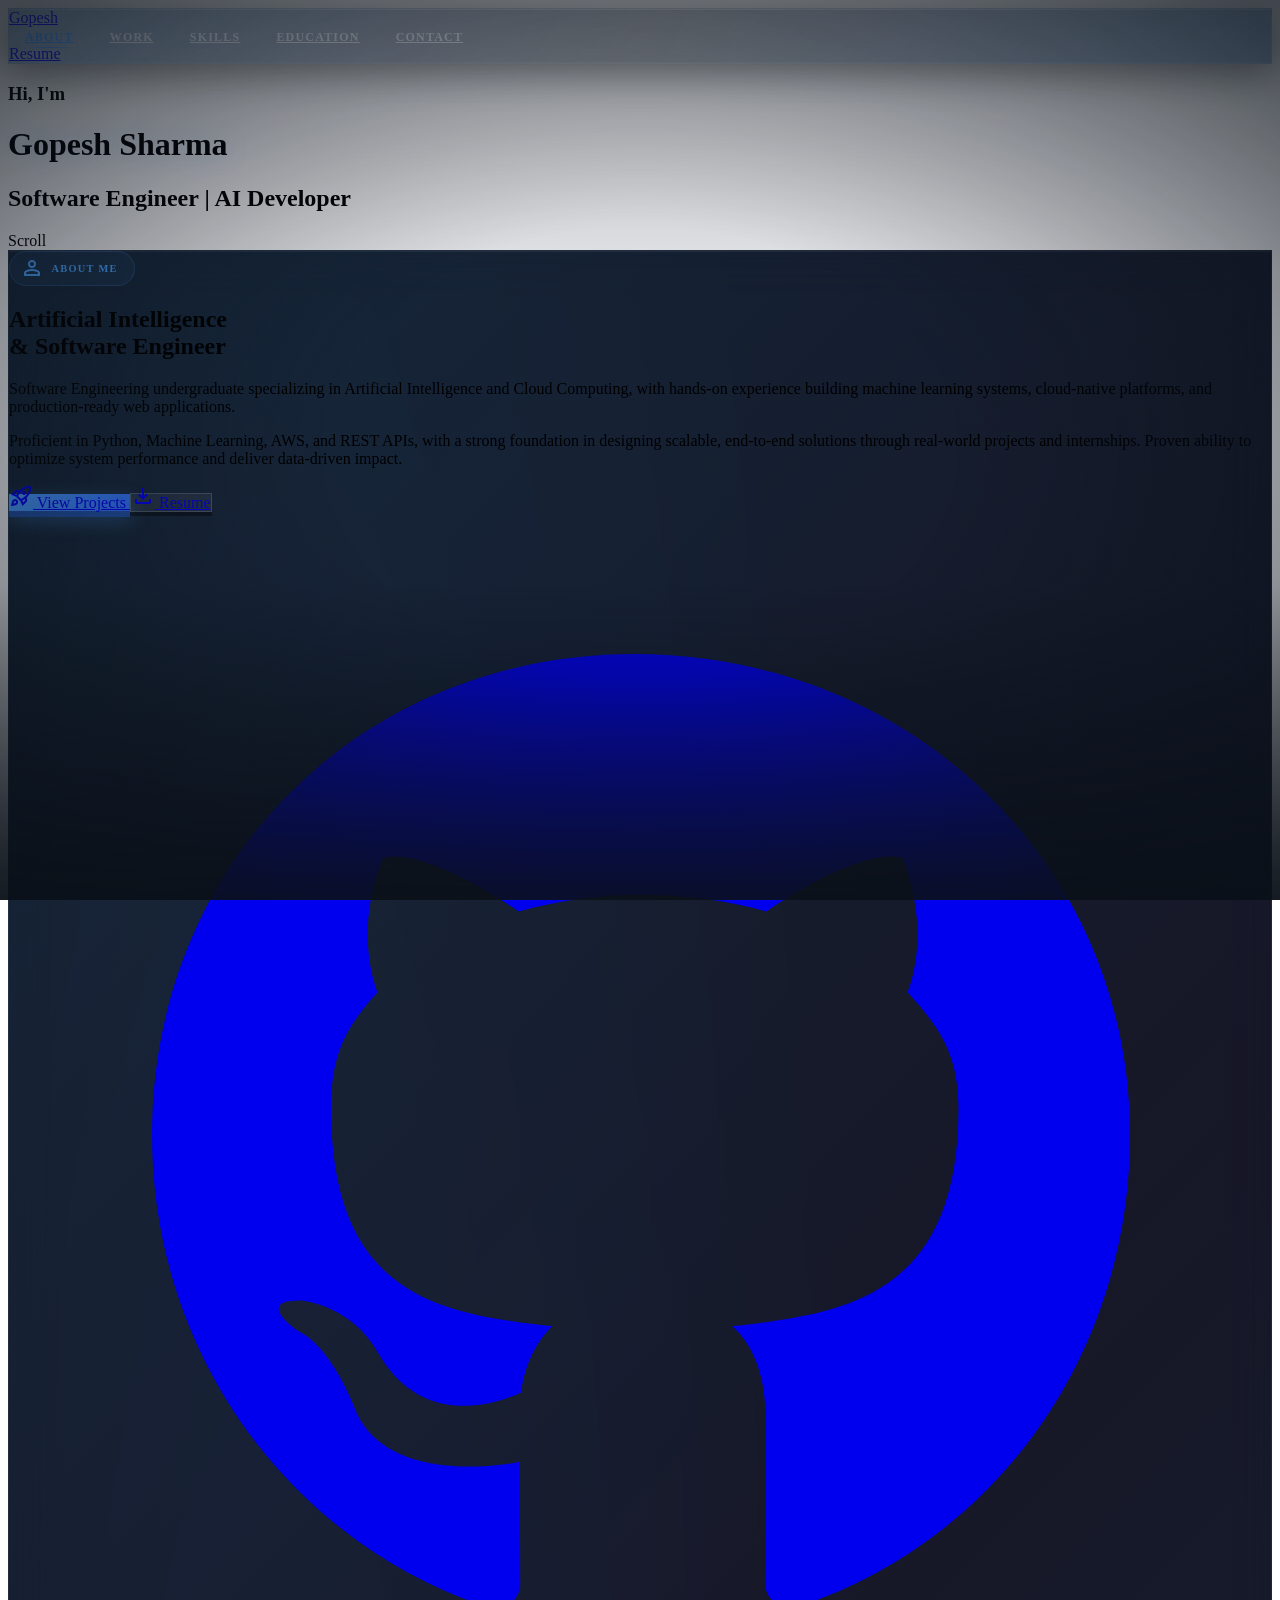
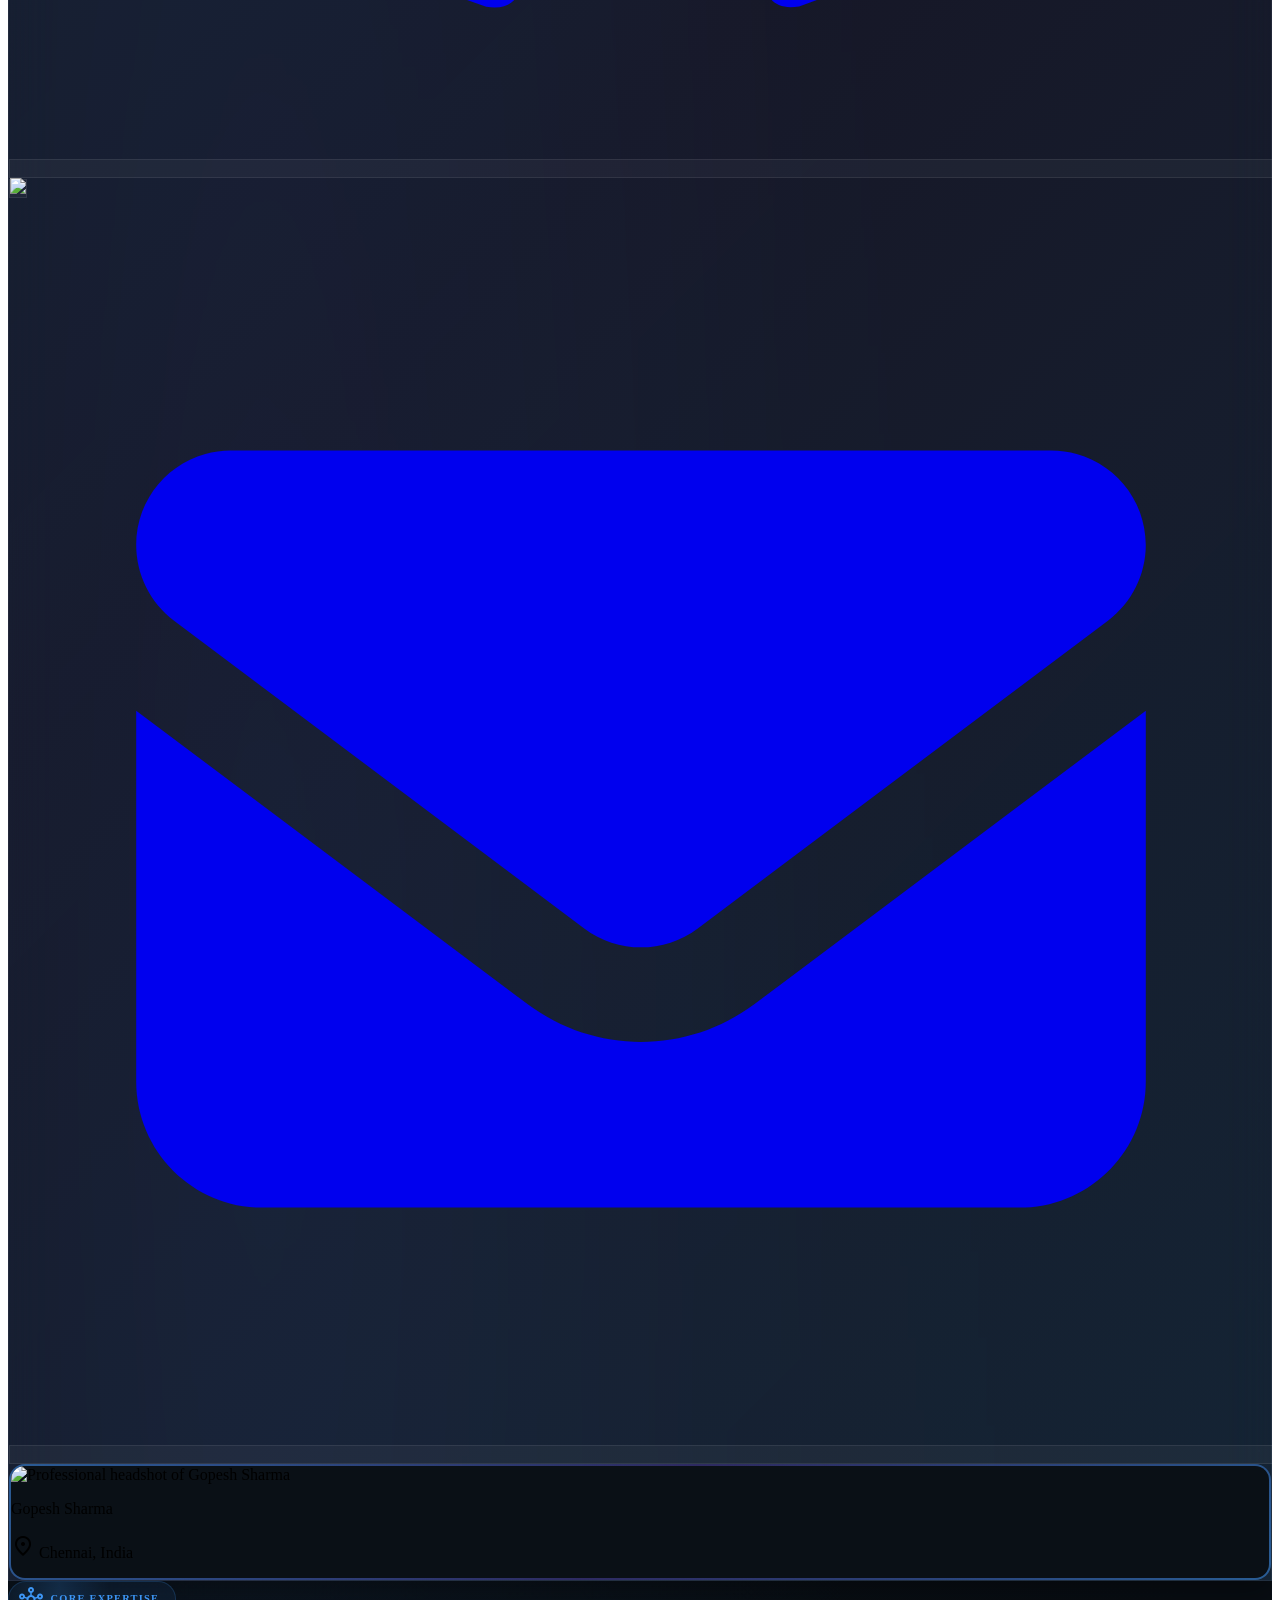
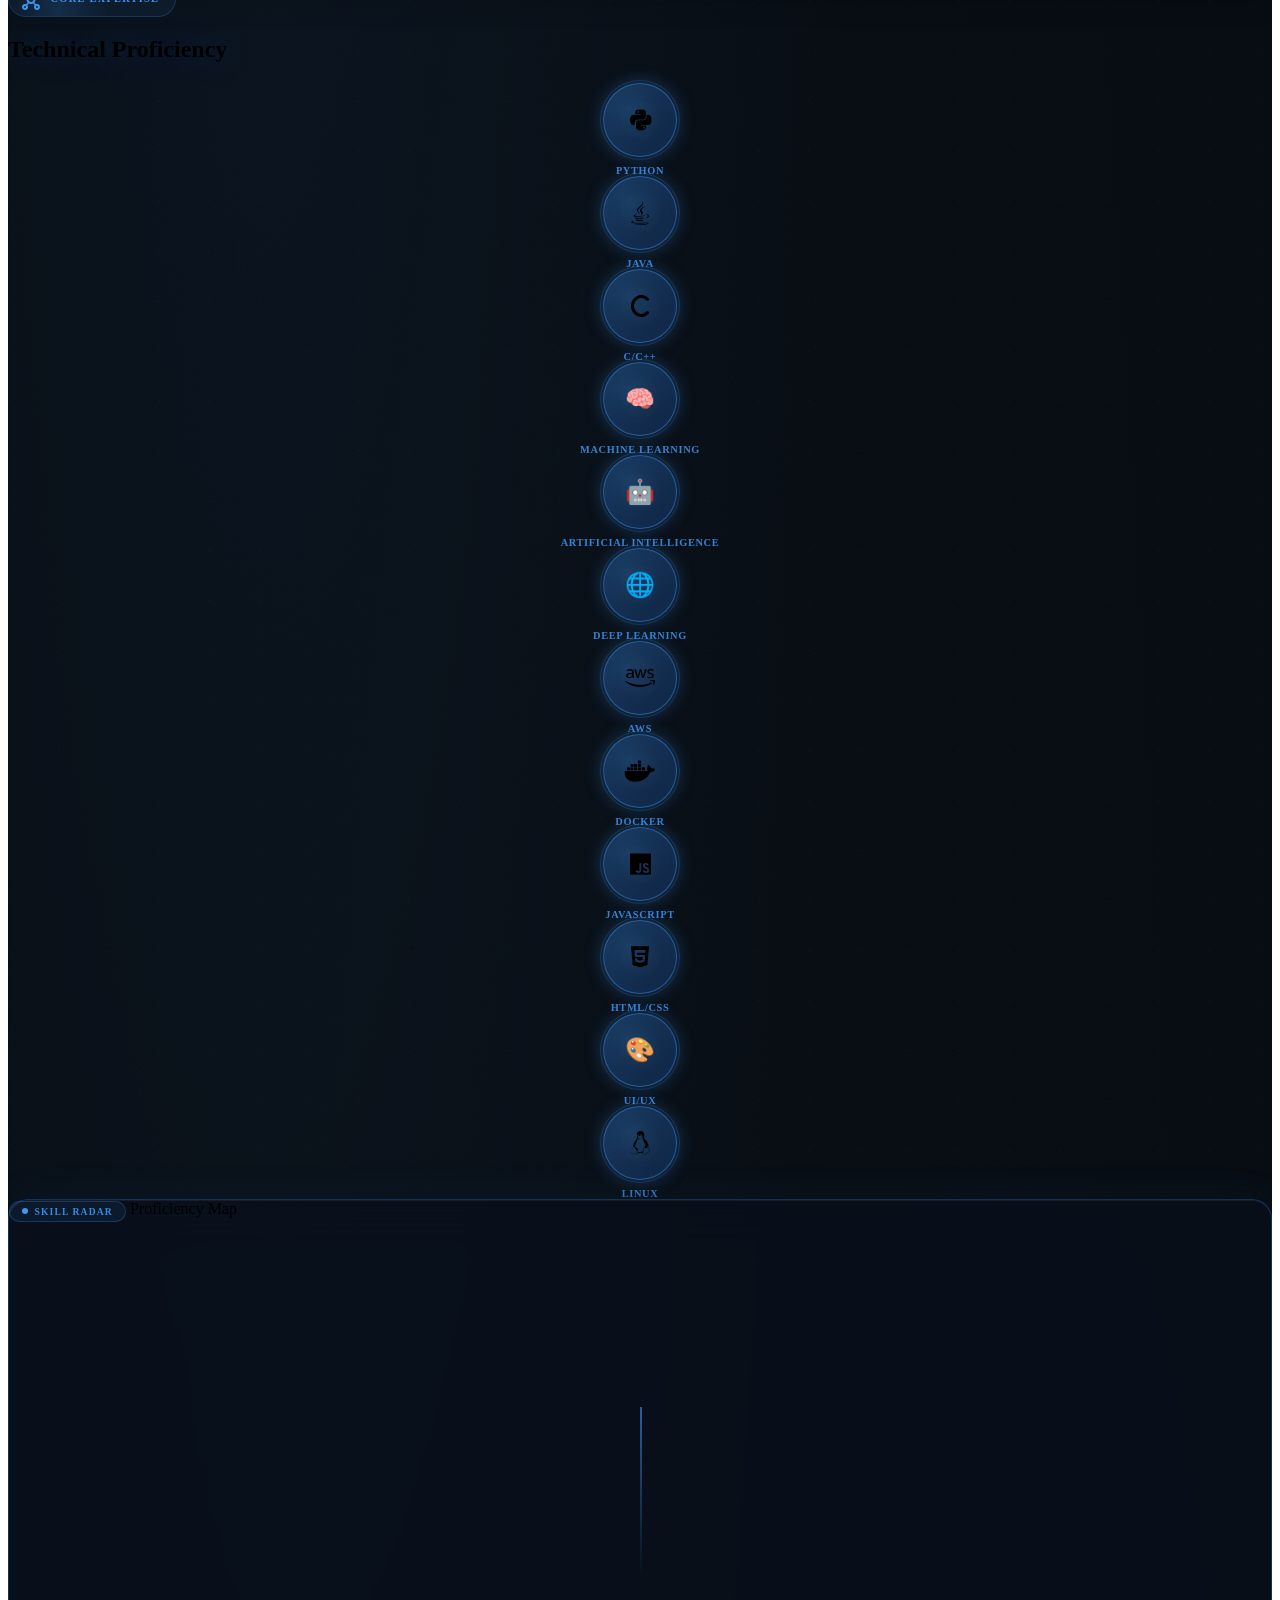
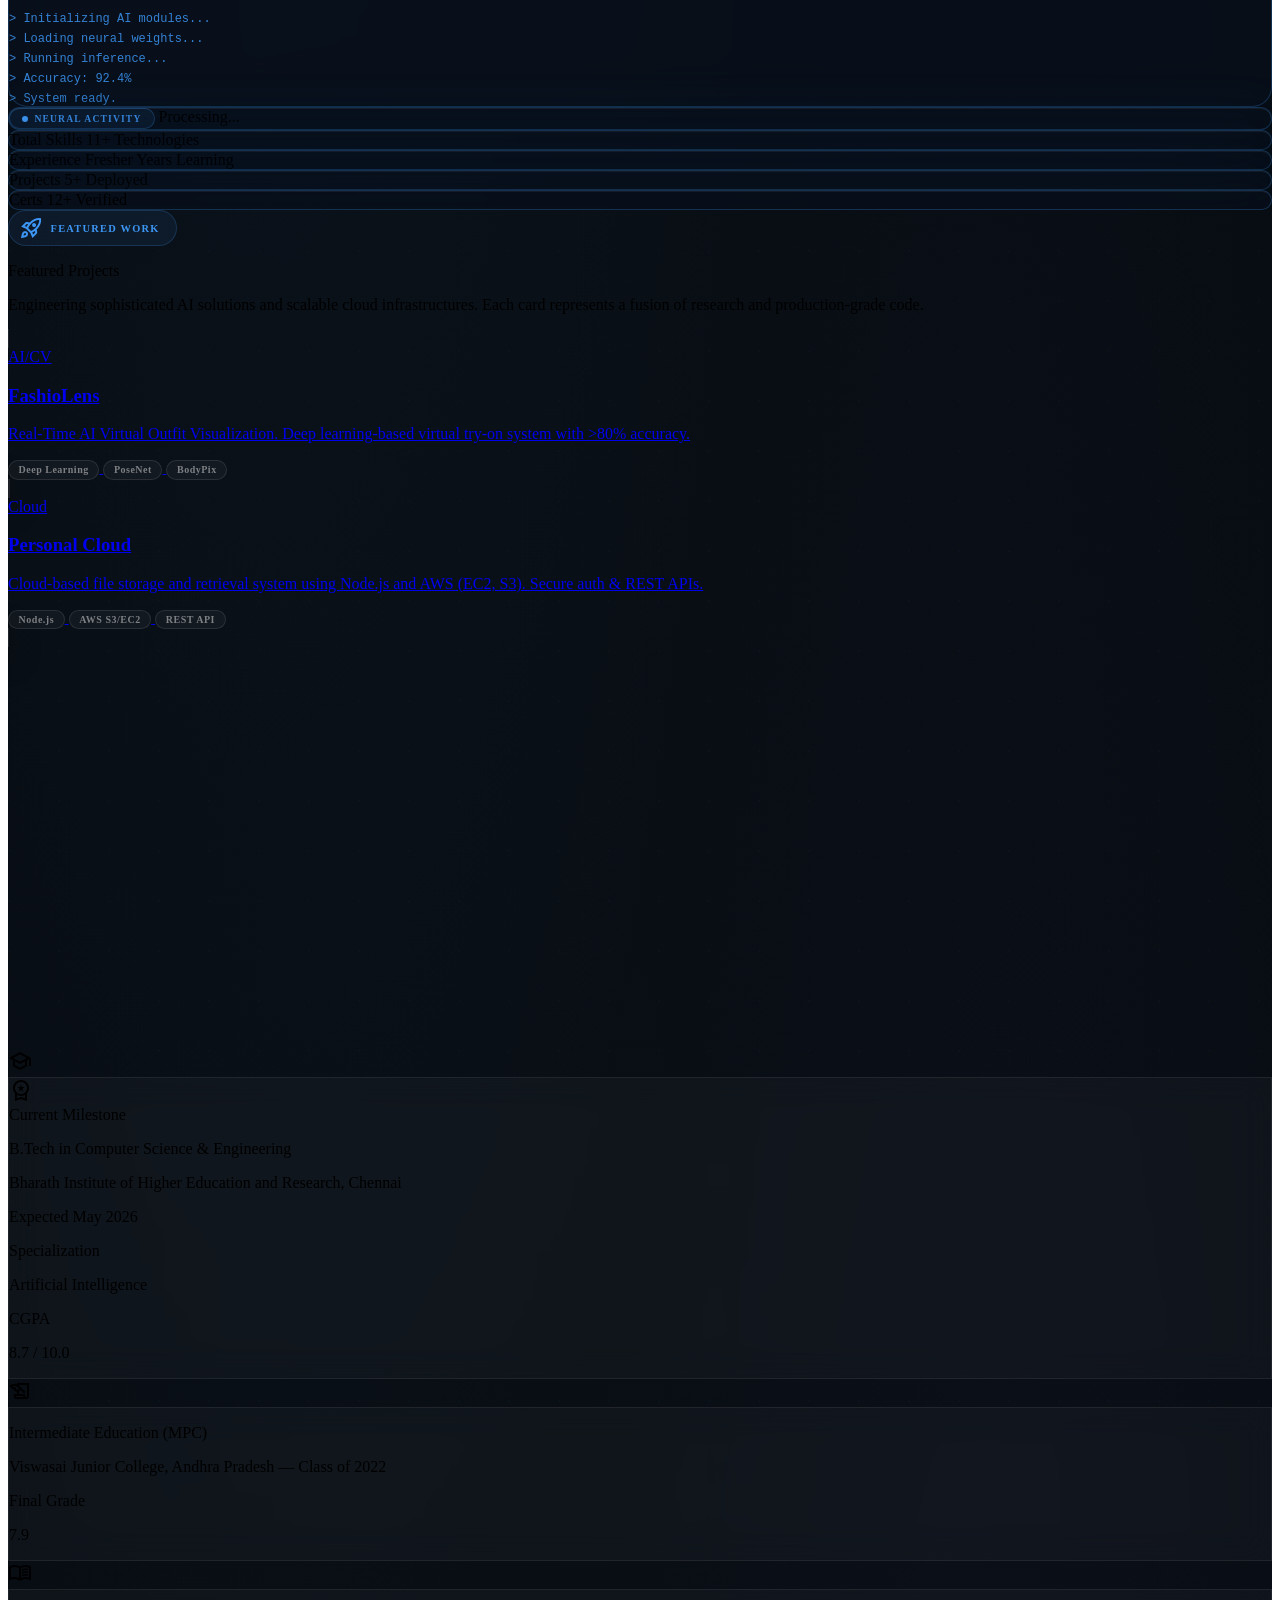
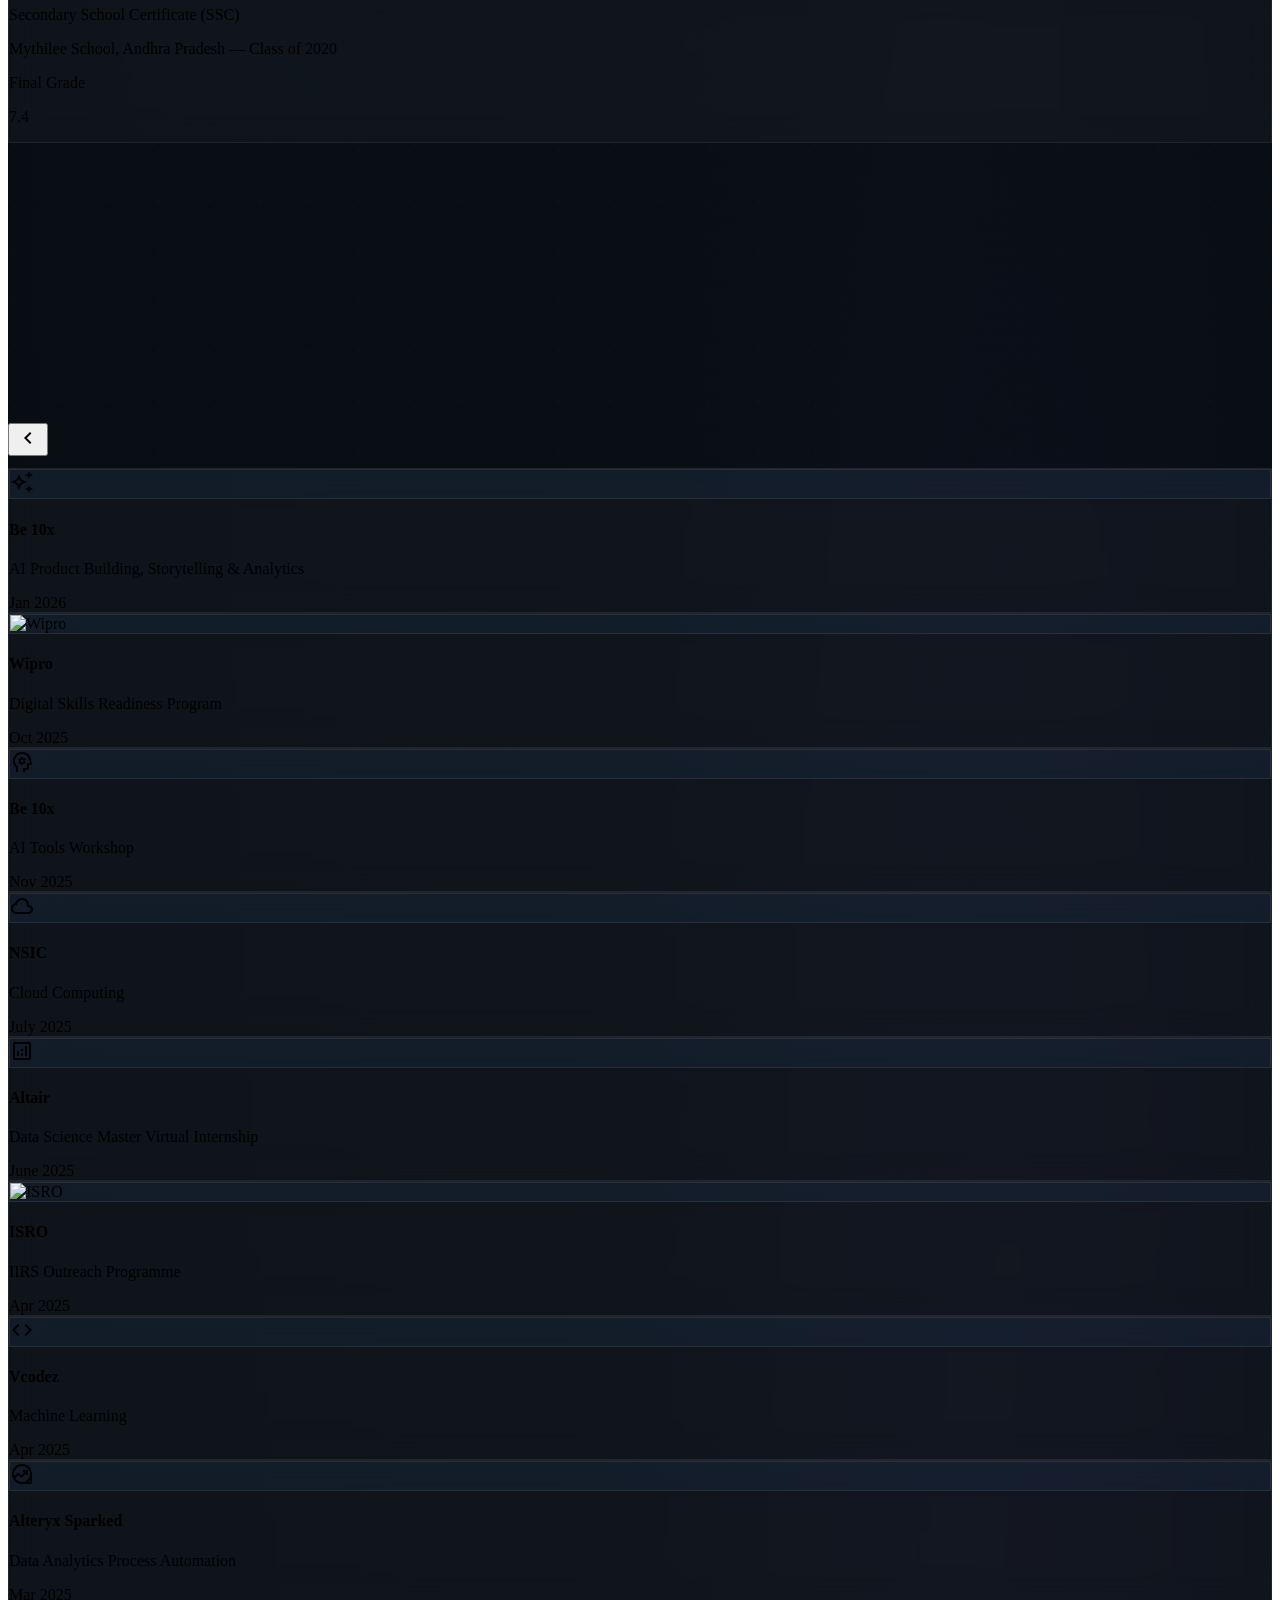
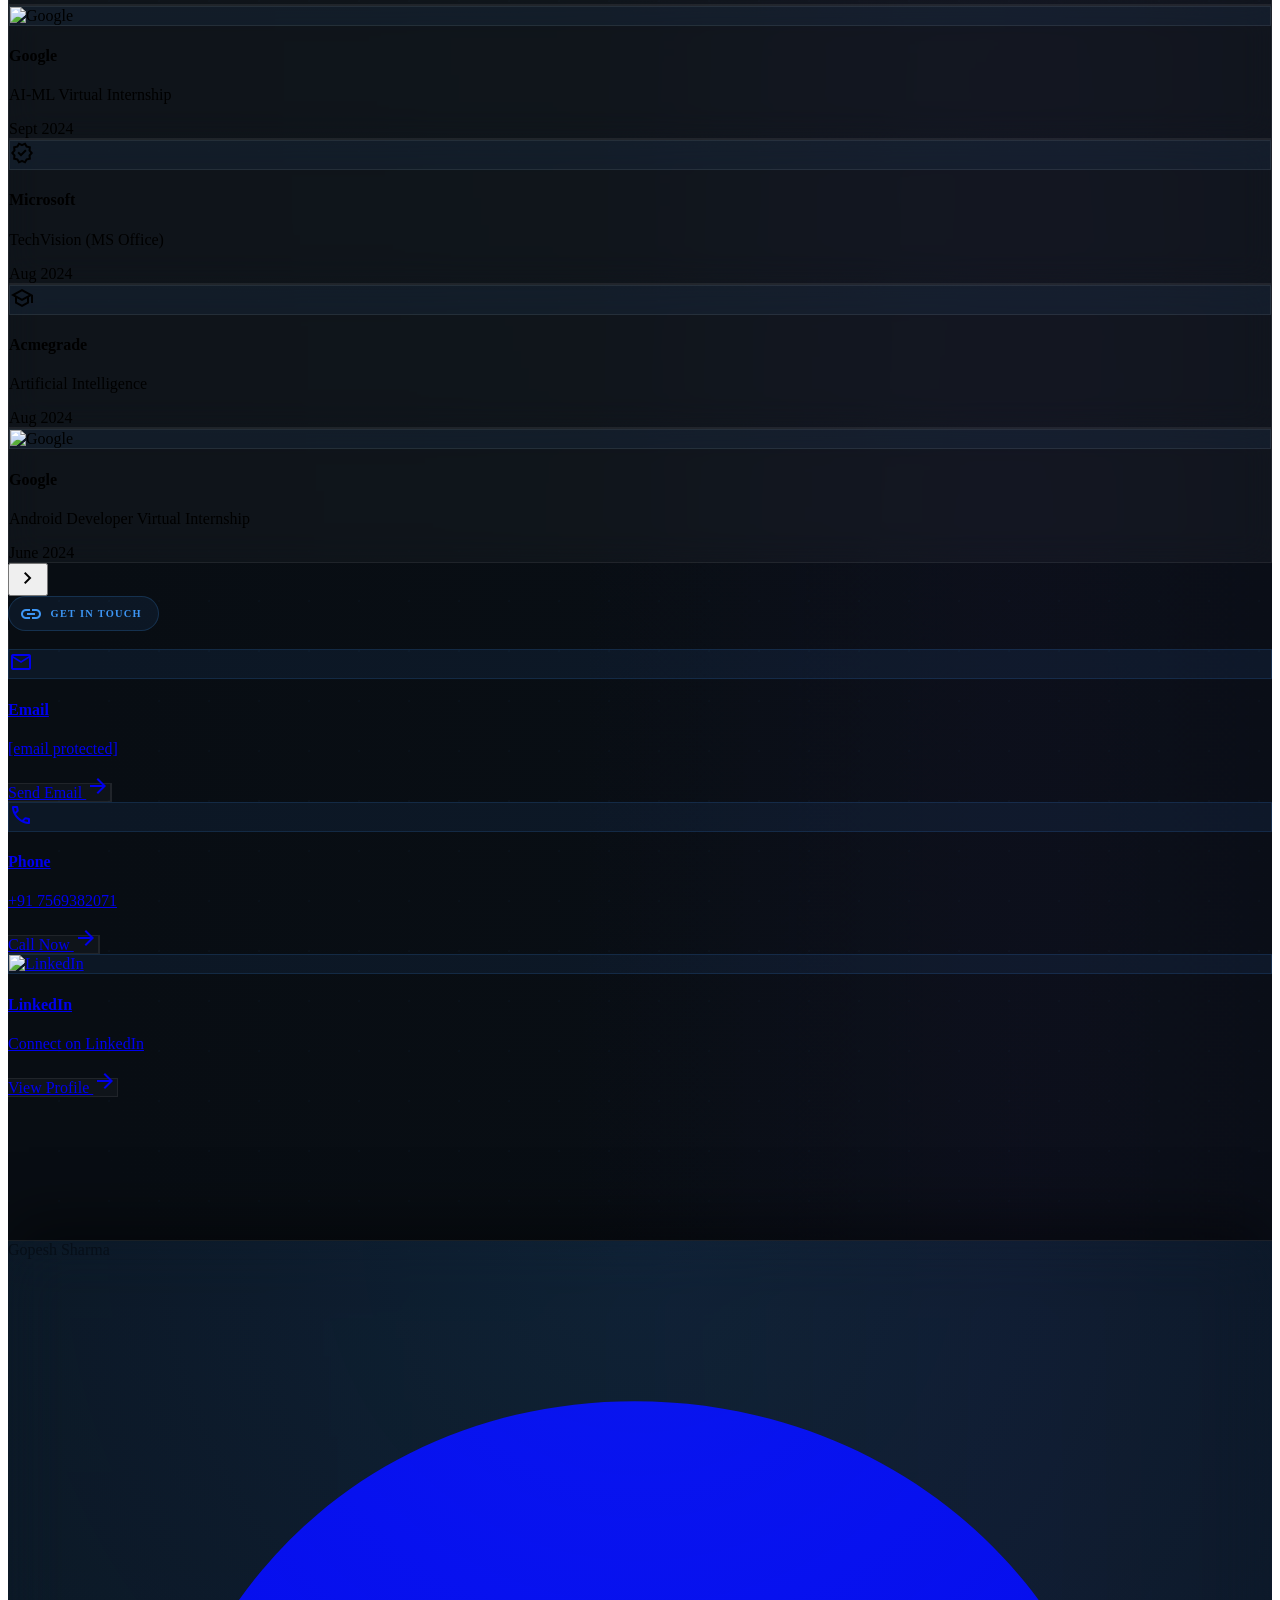
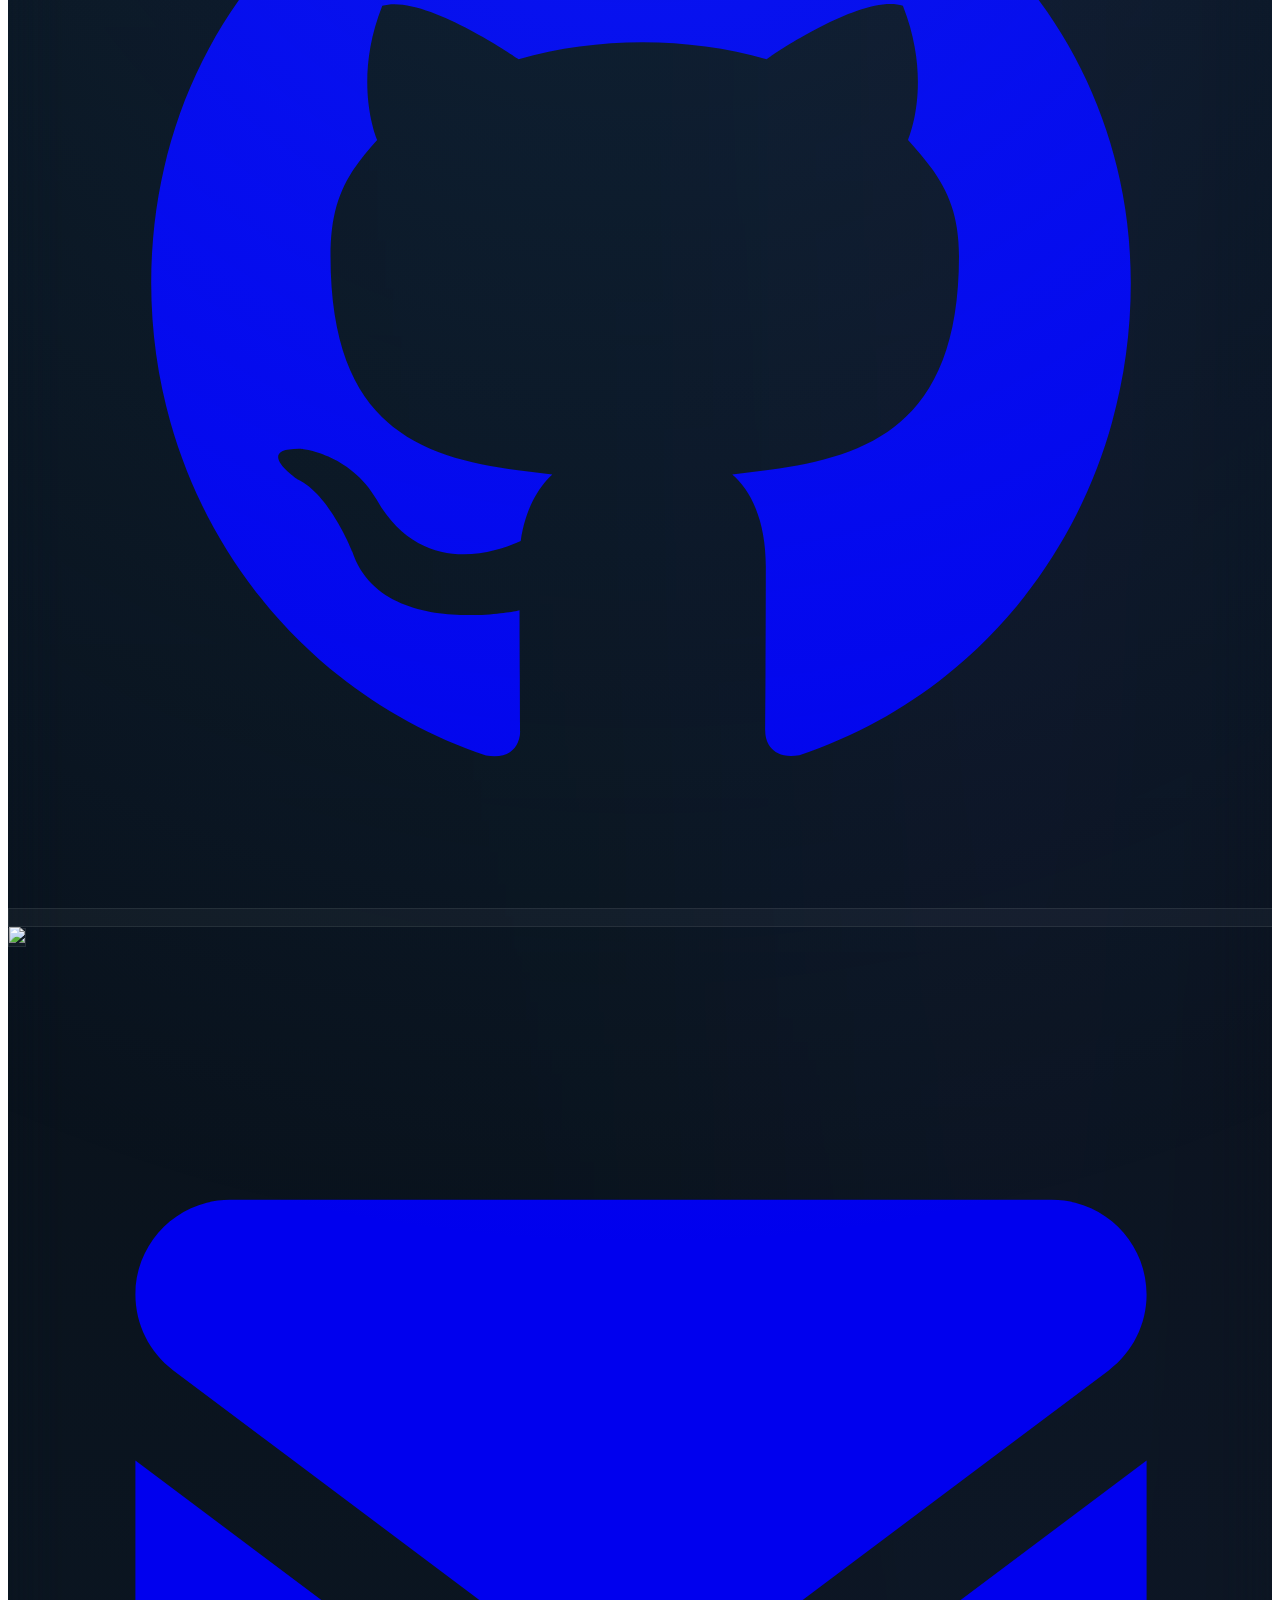
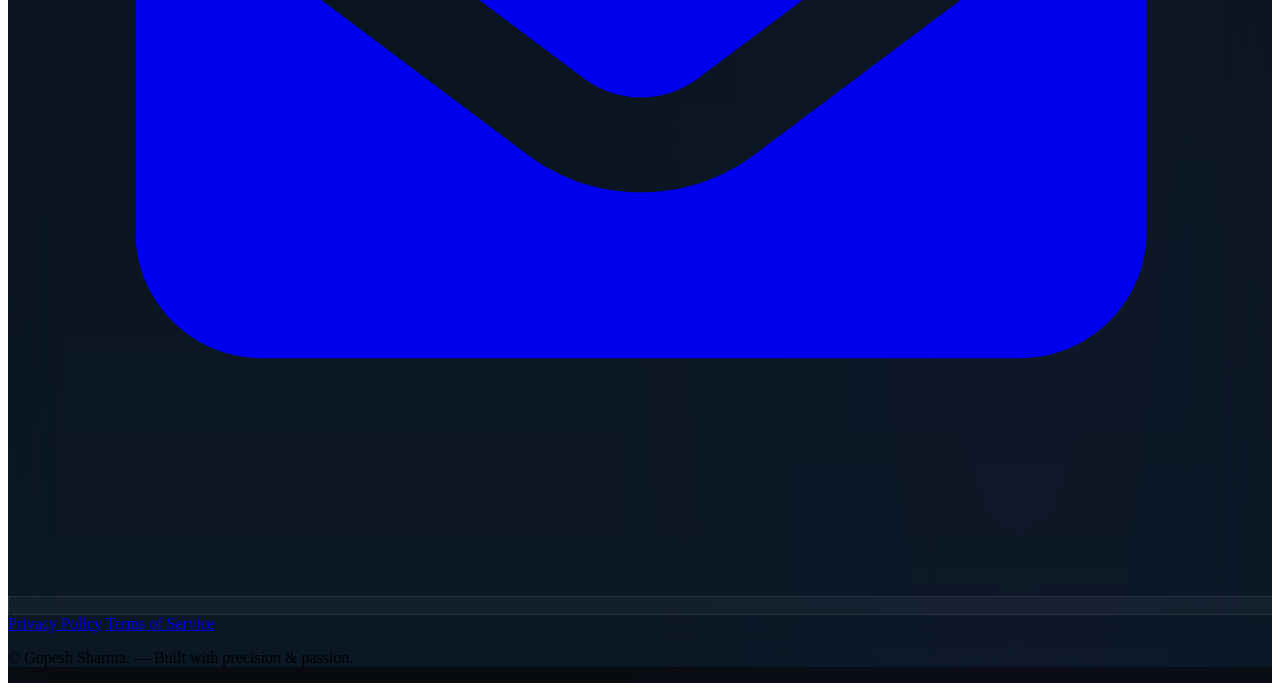
==== commit 2b298a8f: "Add files via upload" ====
--- a/Protfolio/index.html
+++ b/Protfolio/index.html
@@ -1,1455 +1,2510 @@
 <!DOCTYPE html>
-<html lang="en">
-<head>
-    <meta charset="UTF-8">
-    <meta name="viewport" content="width=device-width, initial-scale=1.0">
-    <title>Gopesh Sharma - AI Developer & Computer Science Student</title>
-    <meta name="description" content="Gopesh Sharma - Final year Computer Science student specializing in AI development, full-stack development, and innovative solutions.">
-    <link href="https://fonts.googleapis.com/css2?family=Inter:wght@300;400;500;600;700&display=swap" rel="stylesheet">
-    <link rel="stylesheet" href="https://cdnjs.cloudflare.com/ajax/libs/font-awesome/6.4.0/css/all.min.css">
-    <script src="https://cdn.emailjs.com/dist/email.min.js"></script>
-    <style>
-        :root {
-            --primary-color: #000080;
-            --secondary-color: #4169E1;
-            --accent-color: #00BFFF;
-            --text-primary: #333333;
-            --text-secondary: #666666;
-            --bg-primary: #ffffff;
-            --bg-secondary: #f8f9fa;
-            --bg-card: #ffffff;
-            --border-color: #e0e0e0;
-            --shadow: 0 10px 30px rgba(0, 0, 0, 0.1);
-            --gradient: linear-gradient(135deg, var(--primary-color), var(--secondary-color));
+<html class="dark" lang="en"><head>
+<meta charset="utf-8"/>
+<meta content="width=device-width, initial-scale=1.0" name="viewport"/>
+<title>Gopesh Sharma</title>
+<link rel="stylesheet" href="https://cdnjs.cloudflare.com/ajax/libs/font-awesome/6.5.0/css/all.min.css"/>
+<script src="https://cdn.tailwindcss.com?plugins=forms,container-queries"></script>
+<link href="https://fonts.googleapis.com/css2?family=Material+Symbols+Outlined:wght,FILL@100..700,0..1&display=swap" rel="stylesheet"/>
+<link href="https://fonts.googleapis.com/css2?family=Noto+Serif:ital,wght@0,100..900;1,100..900&family=Noto+Sans:ital,wght@0,100..900;1,100..900&display=swap" rel="stylesheet"/>
+<script id="tailwind-config">
+
+
+
+    tailwind.config = {
+        darkMode: "class",
+        theme: {
+            extend: {
+                colors: {
+                    "primary": "#3d96f5",
+                    "background-light": "#f5f7f8",
+                    "background-dark": "#0a1016",
+                },
+                fontFamily: {
+                    "display": ["Noto Serif", "serif"],
+                    "sans": ["Noto Sans", "sans-serif"]
+                },
+                borderRadius: {
+                    "DEFAULT": "0.25rem",
+                    "lg": "0.5rem",
+                    "xl": "0.75rem",
+                    "full": "9999px"
+                },
+            },
+        },
+    }
+</script>
+<style>
+    /* ─────────────────────────────────────────────
+       CINEMATIC VIDEO HERO
+    ───────────────────────────────────────────── */
+    #hero-video {
+        position: absolute;
+        inset: 0;
+        width: 100%;
+        height: 100%;
+        object-fit: cover;
+        object-position: center;
+        transform: translateZ(0);
+        will-change: transform;
+        backface-visibility: hidden;
+        -webkit-backface-visibility: hidden;
+        z-index: 10;
+        display: block;
+    }
+    /* Cinematic vignette over video */
+    #hero-vignette {
+        position: absolute;
+        inset: 0;
+        z-index: 20;
+        pointer-events: none;
+        background:
+            radial-gradient(ellipse at center, transparent 35%, rgba(10,16,22,0.65) 100%),
+            linear-gradient(to bottom, rgba(10,16,22,0.25) 0%, transparent 30%, transparent 65%, rgba(10,16,22,0.85) 100%);
+    }
+    /* Color-grade cinematic blue tone */
+    #hero-grade {
+        position: absolute;
+        inset: 0;
+        z-index: 21;
+        pointer-events: none;
+        background: rgba(10,18,40,0.12);
+        mix-blend-mode: color;
+    }
+    /* ─────────────────────────
+       SCROLL INDICATOR
+    ───────────────────────── */
+    @keyframes scroll-dot {
+    0% { transform: translateY(0); opacity:1; }
+    70% { transform: translateY(18px); opacity:0.4; }
+    100% { transform: translateY(0); opacity:0; }
+    }
+
+    .animate-scroll-dot{
+    animation: scroll-dot 1.8s infinite;
+    }
+    /* ─────────────────────────────────────────────
+       BASE & MATERIAL ICONS
+    ───────────────────────────────────────────── */
+    .material-symbols-outlined {
+        font-variation-settings: 'FILL' 0, 'wght' 400, 'GRAD' 0, 'opsz' 24;
+    }
+
+    /* ─────────────────────────────────────────────
+       FLOATING PILL NAVBAR
+    ───────────────────────────────────────────── */
+    .glass-nav-pill {
+        background: rgba(15, 25, 35, 0.35);
+        backdrop-filter: blur(40px) saturate(160%);
+        -webkit-backdrop-filter: blur(40px) saturate(160%);
+        border: 1px solid rgba(255,255,255,0.12);
+        box-shadow:
+            0 8px 40px rgba(0,0,0,0.45),
+            inset 0 1px 0 rgba(255,255,255,0.25),
+            inset 0 -1px 0 rgba(255,255,255,0.05);
+        transition: all 0.4s cubic-bezier(0.4, 0, 0.2, 1);
+    }
+    .glass-nav-pill::before {
+        content: "";
+        position: absolute;
+        inset: 0;
+        border-radius: inherit;
+        background: linear-gradient(
+            120deg,
+            rgba(255,255,255,0.18),
+            rgba(255,255,255,0.05) 40%,
+            transparent 60%
+        );
+        opacity: 0.5;
+        pointer-events: none;
+    }
+    .glass-nav-pill::after{
+        content:"";
+        position:absolute;
+        inset:-1px;
+        border-radius:inherit;
+        background:linear-gradient(
+            135deg,
+            rgba(61,150,245,0.25),
+            transparent,
+            rgba(61,150,245,0.25)
+        );
+        z-index:-1;
+    }
+    .glass-nav-pill.scrolled {
+        background: rgba(10,16,22,0.55);
+
+        backdrop-filter: blur(60px) saturate(180%);
+        -webkit-backdrop-filter: blur(60px) saturate(180%);
+
+        box-shadow:
+            0 15px 60px rgba(0,0,0,0.6),
+            inset 0 1px 0 rgba(255,255,255,0.25);
+        transform: scale(0.95);
+    }
+    .nav-link {
+        position: relative;
+        color: rgba(255,255,255,0.6);
+        font-size: 0.75rem;
+        font-weight: 600;
+        letter-spacing: 0.1em;
+        text-transform: uppercase;
+        padding: 0.5rem 1rem;
+        border-radius: 9999px;
+        transition: all 0.3s ease;
+        overflow: hidden;
+    }
+    .nav-link::before {
+        content: '';
+        position: absolute;
+        inset: 0;
+        border-radius: 9999px;
+        background: rgba(61, 150, 245, 0.1);
+        opacity: 0;
+        transition: opacity 0.3s ease;
+    }
+    .nav-link:hover {
+        color: #fff;
+    }
+    .nav-link:hover::before {
+        opacity: 1;
+    }
+    .nav-link::after {
+        content: '';
+        position: absolute;
+        bottom: 4px;
+        left: 50%;
+        transform: translateX(-50%) scaleX(0);
+        width: 60%;
+        height: 1.5px;
+        background: linear-gradient(90deg, transparent, #3d96f5, transparent);
+        border-radius: 9999px;
+        transition: transform 0.3s cubic-bezier(0.34, 1.56, 0.64, 1);
+    }
+    .nav-link:hover::after,
+    .nav-link.active::after {
+        transform: translateX(-50%) scaleX(1);
+    }
+    .nav-link.active {
+        color: #3d96f5;
+    }
+    .nav-logo-ring {
+        background: linear-gradient(135deg, rgba(61,150,245,0.2), rgba(61,150,245,0.05));
+        border: 1px solid rgba(61,150,245,0.35);
+        box-shadow: 0 0 20px rgba(61,150,245,0.15);
+        transition: all 0.4s ease;
+    }
+    .nav-logo-ring:hover {
+        box-shadow: 0 0 30px rgba(61,150,245,0.4);
+        border-color: rgba(61,150,245,0.7);
+    }
+
+    /* ─────────────────────────────────────────────
+       GLOBAL BACKGROUND SYSTEM (after hero)
+    ───────────────────────────────────────────── */
+    .global-bg {
+        position: relative;
+        background-color: #080d13;
+        background-image: url("https://i.postimg.cc/6QnkVTkj/backgroundimage4k.jpg");
+        background-attachment: fixed;
+        background-size: cover;
+        background-position: center;
+        overflow: hidden;
+    }
+    .global-bg::before {
+        content: '';
+        position: absolute;
+        inset: 0;
+        background:
+            radial-gradient(ellipse 80% 60% at 20% 20%, rgba(61,150,245,0.06) 0%, transparent 60%),
+            radial-gradient(ellipse 60% 80% at 80% 80%, rgba(100,60,200,0.05) 0%, transparent 60%),
+            radial-gradient(ellipse 50% 50% at 50% 50%, rgba(10,16,22,0.5) 0%, rgba(8,13,19,0.8) 100%);
+        pointer-events: none;
+        z-index: 0;
+    }
+    .global-bg::after {
+        content: '';
+        position: absolute;
+        inset: 0;
+        background-image: radial-gradient(circle at 1px 1px, rgba(61,150,245,0.025) 1px, transparent 0);
+        background-size: 50px 50px;
+        pointer-events: none;
+        z-index: 0;
+    }
+    .global-bg > * {
+        position: relative;
+        z-index: 1;
+    }
+
+    /* ─────────────────────────────────────────────
+       GLASS SYSTEM
+    ───────────────────────────────────────────── */
+    .glass-panel {
+        background: rgba(255,255,255,0.03);
+        backdrop-filter: blur(24px);
+        -webkit-backdrop-filter: blur(24px);
+        border: 1px solid rgba(255,255,255,0.06);
+        box-shadow:
+            0 8px 32px rgba(0,0,0,0.4),
+            0 1px 0 rgba(255,255,255,0.06) inset;
+    }
+    .glass-card {
+        background: rgba(255,255,255,0.03);
+        backdrop-filter: blur(16px);
+        -webkit-backdrop-filter: blur(16px);
+        border: 1px solid rgba(255,255,255,0.06);
+        box-shadow: 0 4px 24px rgba(0,0,0,0.3);
+        transition: transform 0.35s cubic-bezier(0.34, 1.56, 0.64, 1),
+                    box-shadow 0.35s ease,
+                    border-color 0.35s ease,
+                    background 0.35s ease;
+    }
+    @media (hover: hover) {
+        .glass-card:hover {
+            transform: translateY(-6px) scale(1.015);
+            box-shadow: 0 20px 50px rgba(61,150,245,0.12), 0 0 0 1px rgba(61,150,245,0.2) inset;
+            border-color: rgba(61,150,245,0.3);
+            background: rgba(61,150,245,0.04);
         }
-
-        [data-theme="dark"] {
-            --text-primary: #ffffff;
-            --text-secondary: #b0b0b0;
-            --bg-primary: #0a0a0a;
-            --bg-secondary: #1a1a1a;
-            --bg-card: #1e1e1e;
-            --border-color: #333333;
-            --shadow: 0 10px 30px rgba(0, 0, 0, 0.3);
+    }
+
+    /* ─────────────────────────────────────────────
+       PROFILE IMAGE FLOAT ANIMATION
+    ───────────────────────────────────────────── */
+    @keyframes float {
+        0%, 100% { transform: translateY(0px); }
+        50%       { transform: translateY(-12px); }
+    }
+    .profile-float {
+        animation: float 6s ease-in-out infinite;
+    }
+    .profile-glow-ring {
+        background: linear-gradient(135deg, rgba(61,150,245,0.5), rgba(100,60,200,0.3), rgba(61,150,245,0.5));
+        padding: 2px;
+        border-radius: 1rem;
+    }
+    .profile-glow-ring-inner {
+        background: #0a1016;
+        border-radius: calc(1rem - 2px);
+        overflow: hidden;
+    }
+
+    /* ─────────────────────────────────────────────
+       3D BUTTONS
+    ───────────────────────────────────────────── */
+    .btn-3d {
+        position: relative;
+        background: linear-gradient(135deg, #3d96f5, #2563eb);
+        border: none;
+        box-shadow:
+            0 6px 0 #1a4a9e,
+            0 8px 20px rgba(61,150,245,0.4);
+        transition: all 0.18s cubic-bezier(0.34, 1.56, 0.64, 1);
+    }
+    .btn-3d:hover {
+        transform: translateY(-3px);
+        box-shadow:
+            0 9px 0 #1a4a9e,
+            0 14px 30px rgba(61,150,245,0.5);
+    }
+    .btn-3d:active {
+        transform: translateY(4px);
+        box-shadow:
+            0 2px 0 #1a4a9e,
+            0 4px 10px rgba(61,150,245,0.3);
+    }
+    .btn-3d .btn-icon {
+        transition: transform 0.3s cubic-bezier(0.34, 1.56, 0.64, 1);
+    }
+    .btn-3d:hover .btn-icon {
+        transform: rotate(-15deg) scale(1.2);
+    }
+    .btn-3d-secondary {
+        position: relative;
+        background: rgba(255,255,255,0.06);
+        border: 1px solid rgba(255,255,255,0.15);
+        box-shadow: 0 4px 0 rgba(0,0,0,0.4);
+        transition: all 0.18s cubic-bezier(0.34, 1.56, 0.64, 1);
+        backdrop-filter: blur(12px);
+    }
+    .btn-3d-secondary:hover {
+        transform: translateY(-3px);
+        background: rgba(255,255,255,0.1);
+        box-shadow: 0 7px 0 rgba(0,0,0,0.4), 0 10px 20px rgba(0,0,0,0.3);
+        border-color: rgba(255,255,255,0.25);
+    }
+    .btn-3d-secondary:active {
+        transform: translateY(2px);
+        box-shadow: 0 2px 0 rgba(0,0,0,0.4);
+    }
+    .btn-3d-secondary .btn-icon {
+        transition: transform 0.3s cubic-bezier(0.34, 1.56, 0.64, 1);
+    }
+    .btn-3d-secondary:hover .btn-icon {
+        transform: translateY(2px);
+    }
+    /* ─────────────────────────────────────────────
+       Radar scanning beam & Terminal
+    ───────────────────────────────────────────── */
+    .radar-container{
+        position:relative;
+    }
+    .radar-scan{
+        position:absolute;
+        top:50%;
+        left:50%;
+        width:2px;
+        height:170px;
+        background:linear-gradient(to bottom,#3d96f5,transparent);
+        transform-origin:bottom center;
+        animation:radar-rotate 4s linear infinite;
+        opacity:0.6;
+        pointer-events:none;
+    }
+    @keyframes radar-rotate{
+        0%{
+            transform:translate(-50%,-100%) rotate(0deg);
         }
-
-        * {
-            margin: 0;
-            padding: 0;
-            box-sizing: border-box;
+        100%{
+            transform:translate(-50%,-100%) rotate(360deg);
         }
-
-        body {
-            font-family: 'Inter', sans-serif;
-            line-height: 1.6;
-            color: var(--text-primary);
-            background-color: var(--bg-primary);
-            transition: all 0.3s ease;
-            overflow-x: hidden;
+    }
+    .ai-terminal{
+        margin-top:20px;
+        font-family:monospace;
+        font-size:12px;
+        color:#3d96f5;
+        display:flex;
+        flex-direction:column;
+        gap:6px;
+        opacity:0.85;
+    }
+    .ai-terminal span{
+        animation:terminal-fade 6s infinite;
+    }
+
+    @keyframes terminal-fade{
+        0%{opacity:0.2}
+        50%{opacity:1}
+        100%{opacity:0.2}
+    }
+    /* Stats card hover effect */
+    .radar-panel {
+        transition: 
+        transform 0.35s cubic-bezier(0.34,1.56,0.64,1),
+        box-shadow 0.35s ease,
+        border-color 0.35s ease,
+        background 0.35s ease;
+    }
+
+    .radar-panel:hover{
+        transform: translateY(-8px) scale(1.02);
+        border-color: rgba(61,150,245,0.45);
+        box-shadow:
+            0 20px 40px rgba(0,0,0,0.6),
+            0 0 30px rgba(61,150,245,0.15),
+            0 0 80px rgba(61,150,245,0.08);
+    }
+    .radar-panel::before{
+        content:"";
+        position:absolute;
+        inset:0;
+        background:linear-gradient(
+            120deg,
+            transparent,
+            rgba(255,255,255,0.06),
+            transparent
+        );
+        opacity:0;
+        transition:opacity 0.4s ease;
+        pointer-events:none;
+    }
+
+    .radar-panel:hover::before{
+        opacity:1;
+        animation:card-shine 1.5s linear;
+    }
+
+    @keyframes card-shine{
+        0%{transform:translateX(-100%);}
+        100%{transform:translateX(100%);}
+    }
+    /* ─────────────────────────────────────────────
+       SOCIAL ICON BUTTONS
+    ───────────────────────────────────────────── */
+    .social-btn {
+        background: rgba(255,255,255,0.04);
+        border: 1px solid rgba(255,255,255,0.08);
+        backdrop-filter: blur(12px);
+        transition: all 0.3s cubic-bezier(0.34, 1.56, 0.64, 1);
+    }
+    .social-btn:hover {
+        background: rgba(61,150,245,0.12);
+        border-color: rgba(61,150,245,0.5);
+        box-shadow: 0 0 20px rgba(61,150,245,0.25);
+        transform: scale(1.12) translateY(-2px);
+        color: #3d96f5;
+    }
+
+    /* ─────────────────────────────────────────────
+       PROJECT CARD TILT
+    ───────────────────────────────────────────── */
+    .project-tilt-wrap {
+        transform-style: preserve-3d;
+        perspective: 1000px;
+    }
+    .project-card {
+        background: rgba(255,255,255,0.03);
+        backdrop-filter: blur(16px);
+        -webkit-backdrop-filter: blur(16px);
+        border: 1px solid rgba(255,255,255,0.07);
+        box-shadow: 0 8px 32px rgba(0,0,0,0.4);
+        transition: box-shadow 0.4s ease, border-color 0.4s ease;
+        transform-style: preserve-3d;
+        will-change: transform;
+    }
+    .project-card:hover {
+        box-shadow:
+            0 24px 60px rgba(0,0,0,0.5),
+            0 0 40px rgba(61,150,245,0.12);
+        border-color: rgba(61,150,245,0.35);
+    }
+    .project-card .card-shine {
+        position: absolute;
+        inset: 0;
+        background: linear-gradient(105deg, rgba(255,255,255,0.06) 0%, transparent 50%, rgba(255,255,255,0.03) 100%);
+        border-radius: inherit;
+        pointer-events: none;
+        opacity: 0;
+        transition: opacity 0.4s ease;
+        z-index: 5;
+    }
+    .project-card:hover .card-shine {
+        opacity: 1;
+    }
+    .project-card .img-zoom {
+        transition: transform 0.8s cubic-bezier(0.4, 0, 0.2, 1);
+    }
+    .project-card:hover .img-zoom {
+        transform: scale(1.08);
+    }
+    .tag-chip {
+        display: inline-flex;
+        align-items: center;
+        font-size: 0.625rem;
+        font-weight: 600;
+        padding: 0.2rem 0.6rem;
+        border-radius: 9999px;
+        border: 1px solid rgba(255,255,255,0.1);
+        color: rgba(255,255,255,0.45);
+        background: rgba(255,255,255,0.04);
+        transition: all 0.25s ease;
+        letter-spacing: 0.05em;
+    }
+    .project-card:hover .tag-chip {
+        border-color: rgba(61,150,245,0.35);
+        color: rgba(61,150,245,0.85);
+        background: rgba(61,150,245,0.08);
+    }
+
+    /* ─────────────────────────────────────────────
+       EDUCATION TIMELINE
+    ───────────────────────────────────────────── */
+    @keyframes pulse-glow {
+        0%, 100% { box-shadow: 0 0 8px rgba(61,150,245,0.5), 0 0 20px rgba(61,150,245,0.2); }
+        50%       { box-shadow: 0 0 16px rgba(61,150,245,0.9), 0 0 40px rgba(61,150,245,0.4); }
+    }
+    .timeline-node-active {
+        animation: pulse-glow 2.5s ease-in-out infinite;
+    }
+    .timeline-connector {
+        background: linear-gradient(to bottom, rgba(61,150,245,0.8), rgba(61,150,245,0.15));
+        box-shadow: 0 0 8px rgba(61,150,245,0.2);
+    }
+    .edu-card {
+        background: rgba(255,255,255,0.03);
+        backdrop-filter: blur(16px);
+        -webkit-backdrop-filter: blur(16px);
+        border: 1px solid rgba(255,255,255,0.07);
+        transition: transform 0.35s cubic-bezier(0.34, 1.56, 0.64, 1),
+                    border-color 0.35s ease,
+                    box-shadow 0.35s ease;
+    }
+    .edu-card:hover {
+        transform: translateX(8px);
+        border-color: rgba(61,150,245,0.3);
+        box-shadow: -4px 0 30px rgba(61,150,245,0.1), 0 8px 30px rgba(0,0,0,0.3);
+    }
+
+    /* ─────────────────────────────────────────────
+       EXPERIENCE CARD PARALLAX
+    ───────────────────────────────────────────── */
+    .exp-card {
+        background: rgba(255,255,255,0.03);
+        backdrop-filter: blur(20px);
+        -webkit-backdrop-filter: blur(20px);
+        border: 1px solid rgba(255,255,255,0.07);
+        transition: border-color 0.4s ease, box-shadow 0.4s ease;
+        overflow: hidden;
+    }
+    .exp-card:hover {
+        border-color: rgba(61,150,245,0.3);
+        box-shadow: 0 0 60px rgba(61,150,245,0.08), 0 20px 60px rgba(0,0,0,0.4);
+    }
+    .exp-img-wrap {
+        overflow: hidden;
+        position: relative;
+    }
+    .exp-img-wrap::after {
+        content: '';
+        position: absolute;
+        inset: 0;
+        background: linear-gradient(to right, rgba(8,13,19,0.7) 0%, transparent 60%);
+    }
+    .exp-img {
+        transition: transform 0.7s cubic-bezier(0.4, 0, 0.2, 1);
+    }
+    .exp-card:hover .exp-img {
+        transform: scale(1.06);
+    }
+    .skill-tag {
+        padding: 0.3rem 0.75rem;
+        background: rgba(61,150,245,0.08);
+        color: rgba(61,150,245,0.9);
+        font-size: 0.7rem;
+        font-weight: 700;
+        border-radius: 9999px;
+        border: 1px solid rgba(61,150,245,0.2);
+        transition: all 0.25s cubic-bezier(0.34, 1.56, 0.64, 1);
+        cursor: default;
+    }
+    .skill-tag:hover {
+        background: rgba(61,150,245,0.18);
+        border-color: rgba(61,150,245,0.5);
+        transform: scale(1.08) translateY(-2px);
+        box-shadow: 0 4px 12px rgba(61,150,245,0.2);
+    }
+
+    /* ─────────────────────────────────────────────
+       CERTIFICATIONS CAROUSEL
+    ───────────────────────────────────────────── */
+    .cert-track::-webkit-scrollbar { 
+        display: none; 
+    }
+    .cert-track{
+        -ms-overflow-style: none;
+        scrollbar-width: none;
+        overflow-y: visible;
+        padding-top: 12px;
+    }
+    .cert-card {
+        background: rgba(255,255,255,0.03);
+        backdrop-filter: blur(16px);
+        -webkit-backdrop-filter: blur(16px);
+        border: 1px solid rgba(255,255,255,0.07);
+        transition: transform 0.35s cubic-bezier(0.34, 1.56, 0.64, 1),
+                    border-color 0.35s ease,
+                    box-shadow 0.35s ease;
+        position: relative;
+        z-index: 1;
+    }
+    @media (hover: hover) {
+        .cert-card:hover {
+            transform: translateY(-6px);
+            border-color: rgba(61,150,245,0.4);
+            box-shadow: 0 20px 40px rgba(61,150,245,0.12), 0 0 0 1px rgba(61,150,245,0.15) inset;
         }
-
-        /* Header */
-        .header {
-            position: fixed;
-            top: 0;
-            left: 0;
-            right: 0;
-            z-index: 1000;
-            padding: 1rem 0;
-            transition: all 0.3s ease;
-            backdrop-filter: blur(10px);
-            -webkit-backdrop-filter: blur(10px);
+    }
+    .cert-icon-ring {
+        background: rgba(61,150,245,0.06);
+        border: 1px solid rgba(255,255,255,0.08);
+        transition: all 0.35s ease;
+    }
+    .cert-card:hover .cert-icon-ring {
+        background: rgba(61,150,245,0.12);
+        border-color: rgba(61,150,245,0.3);
+        box-shadow: 0 0 20px rgba(61,150,245,0.2);
+    }
+
+    /* ─────────────────────────────────────────────
+       CONNECT SECTION
+    ───────────────────────────────────────────── */
+    .connect-card {
+        background: rgba(255,255,255,0.03);
+        backdrop-filter: blur(16px);
+        -webkit-backdrop-filter: blur(16px);
+        border: 1px solid rgba(255,255,255,0.07);
+        transition: transform 0.35s cubic-bezier(0.34, 1.56, 0.64, 1),
+                    border-color 0.35s ease,
+                    box-shadow 0.35s ease;
+    }
+    .connect-card:hover {
+        transform: translateY(-8px) scale(1.02);
+        border-color: rgba(61,150,245,0.4);
+        box-shadow: 0 20px 50px rgba(61,150,245,0.12), 0 0 30px rgba(61,150,245,0.06);
+    }
+    .connect-icon-wrap {
+        background: rgba(61,150,245,0.08);
+        border: 1px solid rgba(61,150,245,0.15);
+        transition: all 0.35s cubic-bezier(0.34, 1.56, 0.64, 1);
+    }
+    .connect-card:hover .connect-icon-wrap {
+        background: #3d96f5;
+        border-color: #3d96f5;
+        box-shadow: 0 0 30px rgba(61,150,245,0.5);
+        transform: scale(1.1);
+    }
+    .connect-card:hover .connect-icon-wrap .material-symbols-outlined {
+        color: #fff !important;
+    }
+    .connect-card:hover .connect-icon-wrap img {
+        filter: invert(1) brightness(10);
+    }
+
+    /* ─────────────────────────────────────────────
+       FOOTER
+    ───────────────────────────────────────────── */
+    .footer-glass {
+        position: relative;
+        background: rgba(10,16,22,0.15);
+        backdrop-filter: blur(30px);
+        -webkit-backdrop-filter: blur(30px);
+        border-top: 1px solid rgba(255,255,255,0.08);
+        box-shadow: 0 -20px 60px rgba(0,0,0,0.45);
+    }
+    .footer-glass::after{
+        content:"";
+        position:absolute;
+        inset:0;
+        background: radial-gradient(circle at top, rgba(61,150,245,0.15), transparent 60%);
+        pointer-events:none;
+    }
+    .footer-glass::before {
+        content: "";
+        position: absolute;
+        inset: 0;
+        background: linear-gradient(
+            to top,
+            rgba(61,150,245,0.08),
+            transparent
+        );
+        pointer-events: none;
+    }
+    .footer-link-btn {
+        width: 2.75rem;
+        height: 2.75rem;
+        border-radius: 50%;
+        display: flex;
+        align-items: center;
+        justify-content: center;
+        background: rgba(255,255,255,0.04);
+        border: 1px solid rgba(255,255,255,0.08);
+        color: rgba(156, 170, 186, 1);
+        transition: all 0.3s cubic-bezier(0.34, 1.56, 0.64, 1);
+    }
+    .footer-link-btn:hover {
+        background: rgba(61,150,245,0.12);
+        border-color: rgba(61,150,245,0.4);
+        color: #3d96f5;
+        box-shadow: 0 0 20px rgba(61,150,245,0.25);
+        transform: translateY(-3px) scale(1.1);
+    }
+
+    /* ─────────────────────────────────────────────
+       SECTION LABELS
+    ───────────────────────────────────────────── */
+    .section-label {
+        display: inline-flex;
+        align-items: center;
+        gap: 0.5rem;
+        padding: 0.3rem 1rem 0.3rem 0.6rem;
+        background: rgba(61,150,245,0.08);
+        border: 1px solid rgba(61,150,245,0.2);
+        border-radius: 9999px;
+        font-size: 0.65rem;
+        font-weight: 700;
+        letter-spacing: 0.12em;
+        text-transform: uppercase;
+        color: #3d96f5;
+    }
+
+    /* ─────────────────────────────────────────────
+       SKILL PROGRESS BARS
+    ───────────────────────────────────────────── */
+    .skill-level-badge {
+        font-size: 0.65rem;
+        font-weight: 700;
+        letter-spacing: 0.08em;
+        text-transform: uppercase;
+        padding: 0.15rem 0.55rem;
+        border-radius: 9999px;
+        background: rgba(61,150,245,0.1);
+        color: #3d96f5;
+        border: 1px solid rgba(61,150,245,0.2);
+    }
+
+    /* ─────────────────────────────────────────────
+       GLOW UTILITIES
+    ───────────────────────────────────────────── */
+    .glow-border {
+        position: relative;
+    }
+    .glow-border::after {
+        content: '';
+        position: absolute;
+        inset: -1px;
+        background: linear-gradient(135deg,
+            rgba(61,150,245,0.12),
+            rgba(100,60,200,0.08),
+            rgba(61,150,245,0.12));
+        border-radius: inherit;
+        z-index: -1;
+    }
+    .text-glow {
+        text-shadow: 0 0 30px rgba(61,150,245,0.35);
+    }
+    .hero-gradient {
+        background: radial-gradient(circle at center, rgba(16,25,34,0.2) 0%, rgba(16,25,34,0.85) 100%);
+    }
+
+    /* ─────────────────────────────────────────────
+       REVEAL ANIMATIONS
+    ───────────────────────────────────────────── */
+    .reveal {
+        opacity: 0;
+        transform: translateY(32px);
+        transition: opacity 0.85s cubic-bezier(0.4,0,0.2,1),
+                    transform 0.85s cubic-bezier(0.4,0,0.2,1);
+    }
+    @media (max-width: 768px) {
+        .reveal {
+            transition: opacity 0.55s ease-out, transform 0.55s ease-out;
+            transform: translateY(20px);
         }
-
-        .header.scrolled {
-            background-color: rgba(255, 255, 255, 0.9);
-            box-shadow: var(--shadow);
+    }
+    .reveal-visible {
+        opacity: 1 !important;
+        transform: translateY(0) !important;
+    }
+    .stagger-1 { transition-delay: 100ms; }
+    .stagger-2 { transition-delay: 200ms; }
+    .stagger-3 { transition-delay: 300ms; }
+    .stagger-4 { transition-delay: 400ms; }
+    @media (max-width: 768px) {
+        .stagger-1 { transition-delay: 50ms; }
+        .stagger-2 { transition-delay: 100ms; }
+        .stagger-3 { transition-delay: 150ms; }
+        .stagger-4 { transition-delay: 200ms; }
+    }
+
+    /* ─────────────────────────────────────────────
+       SCROLLBAR HIDE
+    ───────────────────────────────────────────── */
+    .scrollbar-hide::-webkit-scrollbar { display: none; }
+    .scrollbar-hide { -ms-overflow-style: none; scrollbar-width: none; }
+
+    /* ─────────────────────────────────────────────
+       AMBIENT ORBS
+    ───────────────────────────────────────────── */
+    @keyframes orb-drift {
+        0%   { transform: translate(0, 0) scale(1); }
+        33%  { transform: translate(30px, -20px) scale(1.05); }
+        66%  { transform: translate(-20px, 15px) scale(0.97); }
+        100% { transform: translate(0, 0) scale(1); }
+    }
+    .ambient-orb {
+        position: absolute;
+        border-radius: 50%;
+        filter: blur(80px);
+        pointer-events: none;
+        animation: orb-drift 12s ease-in-out infinite;
+    }
+
+    /* ─────────────────────────────────────────────
+       AI NEURAL CORE — SKILLS SECTION
+    ───────────────────────────────────────────── */
+    #expertise {
+        position: relative;
+        overflow: hidden;
+    }
+    #ai-network-container {
+        position: absolute;
+        inset: 0;
+        z-index: 0;
+        pointer-events: none;
+        overflow: hidden;
+    }
+    #ai-network-container canvas {
+        display: block;
+        width: 100%;
+        height: 100%;
+    }
+    .neural-content {
+        position: relative;
+        z-index: 2;
+        pointer-events: auto;
+    }
+    /* Skill Orbs */
+    .skill-orb-wrap {
+        position: relative;
+        display: flex;
+        flex-direction: column;
+        align-items: center;
+        gap: 0.5rem;
+        cursor: pointer;
+        transition: transform 0.3s cubic-bezier(0.34, 1.56, 0.64, 1);
+    }
+    .skill-orb-wrap:hover {
+        transform: scale(1.18) translateY(-4px);
+    }
+    .skill-orb {
+        width: 72px;
+        height: 72px;
+        border-radius: 50%;
+        background: radial-gradient(circle at 35% 35%, rgba(61,150,245,0.35), rgba(13,30,60,0.9));
+        border: 1.5px solid rgba(61,150,245,0.5);
+        box-shadow:
+            0 0 18px rgba(61,150,245,0.35),
+            inset 0 0 18px rgba(61,150,245,0.1);
+        display: flex;
+        align-items: center;
+        justify-content: center;
+        font-size: 1.5rem;
+        transition: box-shadow 0.3s ease, border-color 0.3s ease, background 0.3s ease;
+        position: relative;
+    }
+    .skill-orb::after {
+        content: '';
+        position: absolute;
+        inset: -4px;
+        border-radius: 50%;
+        border: 1px solid rgba(61,150,245,0.2);
+        animation: orb-ring-pulse 2.5s ease-in-out infinite;
+    }
+    @keyframes orb-ring-pulse {
+        0%, 100% { transform: scale(1); opacity: 0.5; }
+        50% { transform: scale(1.12); opacity: 0; }
+    }
+    .skill-orb-wrap:hover .skill-orb {
+        box-shadow:
+            0 0 35px rgba(61,150,245,0.7),
+            0 0 70px rgba(61,150,245,0.3),
+            inset 0 0 25px rgba(61,150,245,0.2);
+        border-color: rgba(61,150,245,0.9);
+        background: radial-gradient(circle at 35% 35%, rgba(61,150,245,0.6), rgba(13,30,60,0.9));
+    }
+    .skill-orb-label {
+        font-size: 0.65rem;
+        font-weight: 700;
+        letter-spacing: 0.06em;
+        text-transform: uppercase;
+        color: rgba(61,150,245,0.85);
+        text-align: center;
+        white-space: nowrap;
+    }
+    /* Radar Panel */
+    .radar-panel {
+        background: rgba(8,16,28,0.65);
+        backdrop-filter: blur(24px);
+        -webkit-backdrop-filter: blur(24px);
+        border: 1px solid rgba(61,150,245,0.25);
+        box-shadow:
+            0 0 40px rgba(61,150,245,0.08),
+            0 8px 32px rgba(0,0,0,0.5),
+            inset 0 1px 0 rgba(255,255,255,0.06);
+        border-radius: 1.25rem;
+    }
+    /* Activity Grid */
+    .ai-grid-cell {
+        width: 100%;
+        aspect-ratio: 1;
+        border-radius: 2px;
+        background: rgba(61,150,245,0.04);
+        border: 1px solid rgba(61,150,245,0.07);
+        transition: background 0.4s ease, box-shadow 0.4s ease;
+    }
+    .ai-grid-cell.active {
+        background: rgba(61,150,245,0.45);
+        box-shadow: 0 0 8px rgba(61,150,245,0.6);
+    }
+    /* Section header scan line */
+    @keyframes scan-line {
+        0%   { transform: translateX(-100%); }
+        100% { transform: translateX(100%); }
+    }
+    .scan-effect {
+        position: relative;
+        overflow: hidden;
+    }
+    .scan-effect::after {
+        content: '';
+        position: absolute;
+        top: 0; bottom: 0; left: 0;
+        width: 60%;
+        background: linear-gradient(90deg, transparent, rgba(61,150,245,0.15), transparent);
+        animation: scan-line 3s ease-in-out infinite;
+        pointer-events: none;
+    }
+    /* Neural status badge */
+    .neural-status {
+        display: inline-flex;
+        align-items: center;
+        gap: 0.4rem;
+        padding: 0.25rem 0.75rem;
+        background: rgba(61,150,245,0.08);
+        border: 1px solid rgba(61,150,245,0.25);
+        border-radius: 9999px;
+        font-size: 0.6rem;
+        font-weight: 700;
+        letter-spacing: 0.12em;
+        text-transform: uppercase;
+        color: rgba(61,150,245,0.9);
+    }
+    .neural-status-dot {
+        width: 6px;
+        height: 6px;
+        border-radius: 50%;
+        background: #3d96f5;
+        animation: pulse-glow 1.5s ease-in-out infinite;
+    }
+</style>
+</head>
+<body class="bg-background-dark font-display text-white selection:bg-primary/30">
+
+<!-- ═══════════════════════════════════════════════
+     FLOATING PILL NAVIGATION
+═══════════════════════════════════════════════ -->
+<div class="fixed top-5 left-0 right-0 z-50 flex justify-center px-4">
+    <nav id="glass-nav" class="glass-nav-pill rounded-full px-3 py-2 flex items-center gap-2 md:gap-1 w-full max-w-2xl">
+        <!-- Logo -->
+        <a href="#" class="flex items-center gap-2.5 group mr-2 shrink-0">
+            <!--<div class="nav-logo-ring size-9 flex items-center justify-center rounded-full">
+                <span class="material-symbols-outlined text-primary text-xl">terminal</span>
+            </div>-->
+            <span class="text-sm font-bold tracking-tight text-white group-hover:text-primary transition-colors duration-300 hidden sm:block">Gopesh</span>
+        </a>
+
+        <!-- Divider -->
+        <div class="w-px h-5 bg-white/10 mx-1 hidden sm:block"></div>
+
+        <!-- Nav links -->
+        <div class="flex items-center gap-0.5 overflow-x-auto scrollbar-hide flex-1 justify-center">
+            <a class="nav-link" href="#about">About</a>
+            <a class="nav-link" href="#work">Work</a>
+            <a class="nav-link" href="#expertise">Skills</a>
+            <a class="nav-link" href="#education">Education</a>
+            <a class="nav-link" href="#connections">Contact</a>
+        </div>
+
+        <!-- CTA -->
+        <a href="https://drive.google.com/drive/folders/1-DCeYxKAaBs5JnXkM-EetIUMg8OBC9qB?usp=drive_link" target="_blank"
+           class="shrink-0 ml-1 bg-primary text-white text-xs font-bold px-4 py-2 rounded-full transition-all duration-300 hover:bg-blue-400 hover:shadow-[0_0_20px_rgba(61,150,245,0.5)] hidden md:block">
+            Resume
+        </a>
+    </nav>
+</div>
+
+<!-- ═══════════════════════════════════════════════
+     HERO SECTION — CINEMATIC VIDEO
+═══════════════════════════════════════════════ -->
+<main id="hero-section" class="relative min-h-[100svh] w-full overflow-hidden bg-[#0a1016]">
+
+    <!-- Cinematic Video Layer -->
+    <video
+        id="hero-video"
+        src="./herovideo.mp4"
+        autoplay
+        muted
+        playsinline
+        preload="auto"
+        disablePictureInPicture
+        disableRemotePlayback
+    ></video>
+
+    <!-- Cinematic Vignette -->
+    <div id="hero-vignette"></div>
+    <!-- Color Grade -->
+    <div id="hero-grade"></div>
+
+    <!-- Cinematic Text Overlay (phases during video) -->
+    <div id="hero-text-container" class="absolute inset-0 z-30 flex items-center justify-center pointer-events-none">
+        <p id="hero-text" class="text-white text-3xl md:text-5xl lg:text-6xl font-display font-light tracking-wider opacity-0 text-center px-4 w-full max-w-[90%] mx-auto"
+           style="transition: opacity 0.8s ease; text-shadow: 0 2px 40px rgba(0,0,0,0.7);"></p>
+    </div>
+
+    <!-- Post-Video Reveal Content (Initially Hidden) -->
+    <div id="hero-final-content" class="absolute inset-0 z-40 flex flex-col items-end justify-center text-right pr-10 opacity-0 pointer-events-none"
+         style="transition: opacity 1.2s cubic-bezier(0.4,0,0.2,1);">
+        <div class="flex flex-col gap-4 md:gap-6 w-full" id="final-content-wrapper"
+             style="transform: translateY(24px); transition: transform 1.2s cubic-bezier(0.22,1,0.36,1), opacity 1.2s ease; opacity: 0;">
+            <h3 class="text-white/90 text-lg md:text-2xl lg:text-3xl font-normal italic tracking-wide font-display px-2">
+                Hi, I'm
+            </h3>
+            <h1 class="text-white text-4xl sm:text-5xl md:text-5xl lg:text-6xl font-black leading-tight tracking-[-0.04em] text-glow px-2">
+                Gopesh Sharma
+            </h1>
+            <h2 class="text-white/90 text-lg md:text-2xl lg:text-3xl font-normal italic tracking-wide font-display px-2">
+                Software Engineer | AI Developer
+            </h2>
+        </div>
+    </div>
+
+    <!-- Scroll Indicator (Fades in after video ends) -->
+    <div id="scroll-indicator"
+         class="absolute bottom-8 left-1/2 -translate-x-1/2 z-40 opacity-0"
+         style="transition: opacity 1.2s ease;">
+        <div class="flex flex-col items-center gap-3">
+            <span class="text-[10px] tracking-[0.35em] uppercase text-white/50 font-bold">Scroll</span>
+            <div class="w-8 h-14 rounded-full border border-white/20 backdrop-blur-md flex justify-center p-1 relative overflow-hidden">
+                <div class="w-1.5 h-3 bg-white/80 rounded-full animate-scroll-dot"></div>
+            </div>
+        </div>
+    </div>
+
+</main>
+
+<!-- GSAP Scripts -->
+<script src="https://cdnjs.cloudflare.com/ajax/libs/gsap/3.12.5/gsap.min.js"></script>
+<script src="https://cdnjs.cloudflare.com/ajax/libs/gsap/3.12.5/ScrollTrigger.min.js"></script>
+<script src="https://cdnjs.cloudflare.com/ajax/libs/gsap/3.12.5/ScrollToPlugin.min.js"></script>
+<script>
+/* ═══════════════════════════════════════════════════════
+   CINEMATIC VIDEO HERO — Precise Playback Controller
+═══════════════════════════════════════════════════════ */
+(function() {
+    'use strict';
+
+    const video          = document.getElementById('hero-video');
+    const heroText       = document.getElementById('hero-text');
+    const finalContent   = document.getElementById('hero-final-content');
+    const contentWrapper = document.getElementById('final-content-wrapper');
+    const scrollInd      = document.getElementById('scroll-indicator');
+    const nav            = document.getElementById('glass-nav');
+
+    // ── Initial state: nav hidden until video ends ──────────────
+    nav.style.opacity = '0';
+    nav.style.transition = 'opacity 1s ease';
+
+    // ── Cinematic text phases ───────────────────────────────────
+    // Each phase: { from: fraction(0–1), to: fraction, text }
+    // Adjust percentages to match your video's pacing
+    const textPhases = [
+        { from: 0.05, to: 0.28, text: "Specializing in Artificial Intelligence." },
+        { from: 0.38, to: 0.62, text: "Building scalable, AI-driven systems."  },
+        { from: 0.72, to: 0.92, text: "Welcome to the World of AI."             }
+    ];
+
+    let currentPhase = -1;
+    let revealDone   = false;
+
+    // ── showText / hideText helpers ─────────────────────────────
+    function showText(txt) {
+        if (heroText.textContent !== txt) {
+            heroText.style.opacity = '0';
+            heroText.textContent   = txt;
         }
-
-        [data-theme="dark"] .header.scrolled {
-            background-color: rgba(10, 10, 10, 0.9);
-        }
-
-        .nav {
-            display: flex;
-            justify-content: space-between;
-            align-items: center;
-            max-width: 1200px;
-            margin: 0 auto;
-            padding: 0 2rem;
-        }
-
-        .logo {
-            font-size: 1.5rem;
-            font-weight: 700;
-            color: var(--primary-color);
-        }
-
-        .nav-links {
-            display: flex;
-            list-style: none;
-            gap: 2rem;
-        }
-
-        .nav-links a {
-            text-decoration: none;
-            color: var(--text-primary);
-            font-weight: 500;
-            transition: color 0.3s ease;
-            position: relative;
-        }
-
-        .nav-links a:hover {
-            color: var(--primary-color);
-        }
-
-        .nav-links a::after {
-            content: '';
-            position: absolute;
-            bottom: -5px;
-            left: 0;
-            width: 0;
-            height: 2px;
-            background: var(--gradient);
-            transition: width 0.3s ease;
-        }
-
-        .nav-links a:hover::after {
-            width: 100%;
-        }
-
-        .theme-toggle {
-            background: none;
-            border: 2px solid var(--primary-color);
-            color: var(--primary-color);
-            padding: 0.5rem;
-            border-radius: 50%;
-            cursor: pointer;
-            transition: all 0.3s ease;
-            width: 40px;
-            height: 40px;
-            display: flex;
-            align-items: center;
-            justify-content: center;
-        }
-
-        .theme-toggle:hover {
-            background: var(--primary-color);
-            color: white;
-            transform: rotate(180deg);
-        }
-
-        /* Hero Section */
-        .hero {
-            height: 100vh;
-            display: flex;
-            align-items: center;
-            justify-content: center;
-            position: relative;
-            overflow: hidden;
-        }
-
-        .hero-content {
-            max-width: 1200px;
-            margin: 0 auto;
-            padding: 0 2rem;
-            display: grid;
-            grid-template-columns: 1fr 1fr;
-            gap: 4rem;
-            align-items: center;
-        }
-
-        .hero-text {
-            animation: slideInLeft 1s ease;
-        }
-
-        .hero-text h1 {
-            font-size: 3.5rem;
-            font-weight: 700;
-            margin-bottom: 1rem;
-            background: var(--gradient);
-            -webkit-background-clip: text;
-            -webkit-text-fill-color: transparent;
-            background-clip: text;
-        }
-
-        .hero-text .subtitle {
-            font-size: 1.2rem;
-            color: var(--text-secondary);
-            margin-bottom: 2rem;
-        }
-
-        .cta-buttons {
-            display: flex;
-            gap: 1rem;
-            flex-wrap: wrap;
-        }
-
-        .btn {
-            padding: 1rem 2rem;
-            border: none;
-            border-radius: 50px;
-            font-weight: 600;
-            text-decoration: none;
-            display: inline-flex;
-            align-items: center;
-            gap: 0.5rem;
-            transition: all 0.3s ease;
-            cursor: pointer;
-        }
-
-        .btn-primary {
-            background: var(--gradient);
-            color: white;
-            box-shadow: var(--shadow);
-        }
-
-        .btn-primary:hover {
-            transform: translateY(-2px);
-            box-shadow: 0 15px 35px rgba(0, 0, 128, 0.3);
-        }
-
-        .btn-secondary {
-            background: transparent;
-            color: var(--primary-color);
-            border: 2px solid var(--primary-color);
-        }
-
-        .btn-secondary:hover {
-            background: var(--primary-color);
-            color: white;
-            transform: translateY(-2px);
-        }
-
-        .hero-3d {
-            animation: slideInRight 1s ease;
-            height: 500px;
-            border-radius: 20px;
-            overflow: hidden;
-            box-shadow: var(--shadow);
-        }
-
-        /* Sections */
-        .section {
-            padding: 5rem 0;
-            max-width: 1200px;
-            margin: 0 auto;
-            padding-left: 2rem;
-            padding-right: 2rem;
-        }
-
-        .section-title {
-            text-align: center;
-            font-size: 2.5rem;
-            font-weight: 700;
-            margin-bottom: 3rem;
-            position: relative;
-        }
-
-        .section-title::after {
-            content: '';
-            position: absolute;
-            bottom: -10px;
-            left: 50%;
-            transform: translateX(-50%);
-            width: 50px;
-            height: 4px;
-            background: var(--gradient);
-            border-radius: 2px;
-        }
-
-        /* About Section */
-        .about-content {
-            display: grid;
-            grid-template-columns: 1fr 2fr;
-            gap: 4rem;
-            align-items: center;
-            margin-top: 2rem;
-        }
-
-        .about-image {
-            position: relative;
-            animation: fadeInUp 1s ease;
-        }
-
-        .profile-image {
-            width: 300px;
-            height: 300px;
-            border-radius: 50%;
-            object-fit: cover;
-            border: 5px solid var(--primary-color);
-            box-shadow: 0 0 30px rgba(0, 0, 128, 0.3);
-            transition: all 0.3s ease;
-        }
-
-        .profile-image:hover {
-            transform: translateY(-10px) scale(1.05);
-            box-shadow: 0 20px 40px rgba(0, 0, 128, 0.4);
-        }
-
-        .about-text {
-            animation: fadeInUp 1s ease 0.2s both;
-        }
-
-        .about-text p {
-            font-size: 1.1rem;
-            color: var(--text-secondary);
-            margin-bottom: 2rem;
-        }
-
-        .skills-icons {
-            display: flex;
-            gap: 1rem;
-            flex-wrap: wrap;
-        }
-
-        .skill-icon {
-            width: 50px;
-            height: 50px;
-            background: var(--bg-card);
-            border-radius: 10px;
-            display: flex;
-            align-items: center;
-            justify-content: center;
-            font-size: 1.5rem;
-            color: var(--primary-color);
-            box-shadow: var(--shadow);
-            transition: all 0.3s ease;
-            border: 2px solid var(--border-color);
-        }
-
-        .skill-icon:hover {
-            transform: translateY(-5px);
-            background: var(--primary-color);
-            color: white;
-        }
-
-        /* Education Timeline */
-        .timeline {
-            position: relative;
-            margin: 2rem 0;
-        }
-
-        .timeline::before {
-            content: '';
-            position: absolute;
-            left: 50%;
-            top: 0;
-            bottom: 0;
-            width: 2px;
-            background: var(--gradient);
-            transform: translateX(-50%);
-        }
-
-        .timeline-item {
-            position: relative;
-            margin: 2rem 0;
-            animation: fadeInUp 1s ease;
-        }
-
-        .timeline-item:nth-child(odd) .timeline-content {
-            margin-left: calc(50% + 2rem);
-        }
-
-        .timeline-item:nth-child(even) .timeline-content {
-            margin-right: calc(50% + 2rem);
-            text-align: right;
-        }
-
-        .timeline-item::before {
-            content: '';
-            position: absolute;
-            left: 50%;
-            top: 20px;
-            width: 15px;
-            height: 15px;
-            background: var(--primary-color);
-            border-radius: 50%;
-            transform: translateX(-50%);
-            box-shadow: 0 0 0 4px var(--bg-primary);
-        }
-
-        .timeline-content {
-            background: var(--bg-card);
-            padding: 2rem;
-            border-radius: 15px;
-            box-shadow: var(--shadow);
-            border: 1px solid var(--border-color);
-        }
-
-        .timeline-content h3 {
-            color: var(--primary-color);
-            margin-bottom: 0.5rem;
-        }
-
-        .timeline-content .date {
-            color: var(--text-secondary);
-            font-size: 0.9rem;
-            margin-bottom: 1rem;
-        }
-
-        /* Projects Grid */
-        .projects-grid {
-            display: grid;
-            grid-template-columns: repeat(auto-fit, minmax(350px, 1fr));
-            gap: 2rem;
-            margin-top: 2rem;
-        }
-
-        .project-card {
-            background: var(--bg-card);
-            border-radius: 15px;
-            padding: 2rem;
-            box-shadow: var(--shadow);
-            border: 1px solid var(--border-color);
-            transition: all 0.3s ease;
-            animation: fadeInUp 1s ease;
-        }
-
-        .project-card:hover {
-            transform: translateY(-10px);
-            box-shadow: 0 20px 40px rgba(0, 0, 0, 0.1);
-        }
-
-        .project-card h3 {
-            color: var(--primary-color);
-            margin-bottom: 1rem;
-        }
-
-        .project-card p {
-            color: var(--text-secondary);
-            margin-bottom: 1.5rem;
-        }
-
-        .tech-stack {
-            display: flex;
-            gap: 0.5rem;
-            flex-wrap: wrap;
-        }
-
-        .tech-tag {
-            background: var(--primary-color);
-            color: white;
-            padding: 0.3rem 0.8rem;
-            border-radius: 20px;
-            font-size: 0.8rem;
-            font-weight: 500;
-        }
-
-        /* Skills Categories */
-        .skills-categories {
-            display: grid;
-            grid-template-columns: repeat(auto-fit, minmax(250px, 1fr));
-            gap: 2rem;
-            margin-top: 2rem;
-        }
-
-        .skill-category {
-            background: var(--bg-card);
-            padding: 2rem;
-            border-radius: 15px;
-            box-shadow: var(--shadow);
-            border: 1px solid var(--border-color);
-            animation: fadeInUp 1s ease;
-        }
-
-        .skill-category h3 {
-            color: var(--primary-color);
-            margin-bottom: 1rem;
-            display: flex;
-            align-items: center;
-            gap: 0.5rem;
-        }
-
-        .skill-list {
-            list-style: none;
-        }
-
-        .skill-list li {
-            padding: 0.5rem 0;
-            color: var(--text-secondary);
-            position: relative;
-            padding-left: 1.5rem;
-        }
-
-        .skill-list li::before {
-            content: '▶';
-            position: absolute;
-            left: 0;
-            color: var(--primary-color);
-        }
-
-        /* Certifications */
-        .certifications-grid {
-            display: grid;
-            grid-template-columns: repeat(auto-fit, minmax(200px, 1fr));
-            gap: 1.5rem;
-            margin-top: 2rem;
-        }
-
-        .cert-card {
-            background: var(--bg-card);
-            padding: 1.5rem;
-            border-radius: 15px;
-            text-align: center;
-            box-shadow: var(--shadow);
-            border: 1px solid var(--border-color);
-            transition: all 0.3s ease;
-            animation: fadeInUp 1s ease;
-        }
-
-        .cert-card:hover {
-            transform: translateY(-5px);
-            background: var(--primary-color);
-            color: white;
-        }
-
-        .cert-card i {
-            font-size: 2rem;
-            color: var(--primary-color);
-            margin-bottom: 1rem;
-        }
-
-        .cert-card:hover i {
-            color: white;
-        }
-
-        /* Contact Form */
-        .contact-content {
-            display: grid;
-            grid-template-columns: 1fr 1fr;
-            gap: 4rem;
-            margin-top: 2rem;
-        }
-
-        .contact-info h3 {
-            color: var(--primary-color);
-            margin-bottom: 1.5rem;
-        }
-
-        .contact-item {
-            display: flex;
-            align-items: center;
-            gap: 1rem;
-            margin-bottom: 1.5rem;
-            padding: 1rem;
-            background: var(--bg-card);
-            border-radius: 10px;
-            box-shadow: var(--shadow);
-            border: 1px solid var(--border-color);
-        }
-
-        .contact-item i {
-            color: var(--primary-color);
-            font-size: 1.2rem;
-        }
-
-        .contact-item a {
-            color: var(--text-primary);
-            text-decoration: none;
-        }
-
-        .contact-form {
-            background: var(--bg-card);
-            padding: 2rem;
-            border-radius: 15px;
-            box-shadow: var(--shadow);
-            border: 1px solid var(--border-color);
-        }
-
-        .form-group {
-            margin-bottom: 1.5rem;
-        }
-
-        .form-group label {
-            display: block;
-            margin-bottom: 0.5rem;
-            color: var(--text-primary);
-            font-weight: 500;
-        }
-
-        .form-group input,
-        .form-group textarea {
-            width: 100%;
-            padding: 1rem;
-            border: 2px solid var(--border-color);
-            border-radius: 10px;
-            background: var(--bg-primary);
-            color: var(--text-primary);
-            font-family: inherit;
-            transition: all 0.3s ease;
-        }
-
-        .form-group input:focus,
-        .form-group textarea:focus {
-            outline: none;
-            border-color: var(--primary-color);
-            box-shadow: 0 0 0 3px rgba(0, 0, 128, 0.1);
-        }
-
-        .form-group textarea {
-            height: 120px;
-            resize: vertical;
-        }
-
-        /* Footer */
-        .footer {
-            background: var(--bg-secondary);
-            text-align: center;
-            padding: 2rem 0;
-            border-top: 1px solid var(--border-color);
-        }
-
-        .social-links {
-            display: flex;
-            justify-content: center;
-            gap: 1rem;
-            margin-bottom: 1rem;
-        }
-
-        .social-links a {
-            display: inline-flex;
-            align-items: center;
-            justify-content: center;
-            width: 50px;
-            height: 50px;
-            background: var(--primary-color);
-            color: white;
-            border-radius: 50%;
-            text-decoration: none;
-            transition: all 0.3s ease;
-        }
-
-        .social-links a:hover {
-            background: var(--secondary-color);
-            transform: translateY(-3px);
-        }
-
-        /* Animations */
-        @keyframes fadeInUp {
-            from {
-                opacity: 0;
-                transform: translateY(30px);
-            }
-            to {
-                opacity: 1;
-                transform: translateY(0);
+        // rAF ensures the browser paints the new text before fading in
+        requestAnimationFrame(() => {
+            requestAnimationFrame(() => { heroText.style.opacity = '1'; });
+        });
+    }
+    function hideText() {
+        heroText.style.opacity = '0';
+    }
+
+    // ── timeupdate: drive text phases ──────────────────────────
+    video.addEventListener('timeupdate', () => {
+        if (revealDone || !video.duration) return;
+
+        const progress = video.currentTime / video.duration;
+
+        let activePhase = -1;
+        for (let i = 0; i < textPhases.length; i++) {
+            if (progress >= textPhases[i].from && progress < textPhases[i].to) {
+                activePhase = i;
+                break;
             }
         }
 
-        @keyframes slideInLeft {
-            from {
-                opacity: 0;
-                transform: translateX(-50px);
-            }
-            to {
-                opacity: 1;
-                transform: translateX(0);
+        if (activePhase !== currentPhase) {
+            currentPhase = activePhase;
+            if (activePhase >= 0) {
+                showText(textPhases[activePhase].text);
+            } else {
+                hideText();
             }
         }
-
-        @keyframes slideInRight {
-            from {
-                opacity: 0;
-                transform: translateX(50px);
-            }
-            to {
-                opacity: 1;
-                transform: translateX(0);
-            }
+    });
+
+    // ── Cinematic reveal on video end ───────────────────────────
+    function triggerReveal() {
+        if (revealDone) return;
+        revealDone = true;
+
+        // Pause precisely on last decoded frame
+        video.pause();
+
+        // Fade out any lingering text
+        hideText();
+
+        // Staggered reveal: nav → content → scroll indicator
+        setTimeout(() => { nav.style.opacity = '1'; }, 0);
+
+        setTimeout(() => {
+            finalContent.style.opacity       = '1';
+            finalContent.style.pointerEvents = 'auto';
+            contentWrapper.style.opacity     = '1';
+            contentWrapper.style.transform   = 'translateY(0)';
+        }, 250);
+
+        setTimeout(() => { scrollInd.style.opacity = '1'; }, 700);
+    }
+
+    video.addEventListener('ended', triggerReveal);
+
+    // ── Safety: also trigger if video stalls near the end ───────
+    video.addEventListener('timeupdate', () => {
+        if (!revealDone && video.duration && video.currentTime >= video.duration - 0.05) {
+            triggerReveal();
         }
-
-        .fade-in {
-            opacity: 0;
-            transform: translateY(30px);
-            transition: all 1s ease;
-        }
-
-        .fade-in.visible {
-            opacity: 1;
-            transform: translateY(0);
-        }
-
-        /* Mobile Responsiveness */
-        @media (max-width: 768px) {
-            .nav {
-                padding: 0 1rem;
-            }
-
-            .nav-links {
-                display: none;
-            }
-
-            .hero-content {
-                grid-template-columns: 1fr;
-                text-align: center;
-                gap: 2rem;
-            }
-
-            .hero-text h1 {
-                font-size: 2.5rem;
-            }
-
-            .about-content {
-                grid-template-columns: 1fr;
-                text-align: center;
-            }
-
-            .timeline::before {
-                left: 20px;
-            }
-
-            .timeline-item::before {
-                left: 20px;
-            }
-
-            .timeline-item:nth-child(odd) .timeline-content,
-            .timeline-item:nth-child(even) .timeline-content {
-                margin-left: 3rem;
-                margin-right: 0;
-                text-align: left;
-            }
-
-            .contact-content {
-                grid-template-columns: 1fr;
-            }
-
-            .section {
-                padding: 3rem 1rem;
-            }
-        }
-
-        @media (max-width: 480px) {
-            .hero-text h1 {
-                font-size: 2rem;
-            }
-
-            .section-title {
-                font-size: 2rem;
-            }
-
-            .cta-buttons {
-                flex-direction: column;
-                align-items: center;
-            }
-        }
-
-        /* Scroll to top button */
-        .scroll-top {
-            position: fixed;
-            bottom: 2rem;
-            right: 2rem;
-            width: 50px;
-            height: 50px;
-            background: var(--gradient);
-            color: white;
-            border: none;
-            border-radius: 50%;
-            cursor: pointer;
-            font-size: 1.2rem;
-            transition: all 0.3s ease;
-            opacity: 0;
-            visibility: hidden;
-            z-index: 1000;
-        }
-
-        .scroll-top.visible {
-            opacity: 1;
-            visibility: visible;
-        }
-
-        .scroll-top:hover {
-            transform: translateY(-3px);
-            box-shadow: 0 10px 25px rgba(0, 0, 128, 0.3);
-        }
-
-        /* Loading Animation */
-        .loading {
-            position: fixed;
-            top: 0;
-            left: 0;
-            width: 100%;
-            height: 100%;
-            background: var(--bg-primary);
-            display: flex;
-            align-items: center;
-            justify-content: center;
-            z-index: 9999;
-            transition: opacity 0.5s ease;
-        }
-
-        .loading.hidden {
-            opacity: 0;
-            pointer-events: none;
-        }
-
-        .spinner {
-            width: 50px;
-            height: 50px;
-            border: 3px solid var(--border-color);
-            border-top: 3px solid var(--primary-color);
-            border-radius: 50%;
-            animation: spin 1s linear infinite;
-        }
-
-        @keyframes spin {
-            to {
-                transform: rotate(360deg);
-            }
-        }
-    </style>
-</head>
-<body>
-    <!-- Loading Screen -->
-    <div class="loading" id="loading">
-        <div class="spinner"></div>
-    </div>
-
-    <!-- Header -->
-    <header class="header" id="header">
-        <nav class="nav">
-            <div class="logo">Gopesh Sharma...</div>
-            <ul class="nav-links">
-                <li><a href="#home">Home</a></li>
-                <li><a href="#about">About</a></li>
-                <li><a href="#education">Education</a></li>
-                <li><a href="#projects">Projects</a></li>
-                <li><a href="#skills">Skills</a></li>
-                <li><a href="#contact">Contact</a></li>
-            </ul>
-            <button class="theme-toggle" id="themeToggle" aria-label="Toggle theme">
-                <i class="fas fa-moon"></i>
-            </button>
-        </nav>
-    </header>
-
-    <!-- Hero Section -->
-    <section class="hero" id="home">
-        <div class="hero-content">
-            <div class="hero-text">
-                <h1>Dandothiya Gopesh Sharma...</h1>
-                <p class="subtitle">AI Developer | Final-Year Computer Science Student | Full-Stack Developer</p>
-                <div class="cta-buttons">
-                    <a href="#projects" class="btn btn-primary">
-                        <i class="fas fa-code"></i> View My Work
-                    </a>
-                    <a href="https://drive.google.com/file/d/114gcn1-qTEEG3_u285LRbQEmEtAG7SF_/view?usp=drive_link" target="_blank" class="btn btn-secondary">
-                        <i class="fas fa-download"></i> Download Resume
-                    </a>
-                </div>
-            </div>
-            <div class="hero-3d">
-                <iframe src='https://my.spline.design/genkubgreetingrobot-jEAOioriEXiO0GSg7398yNQY/' frameborder='0' width='100%' height='100%'></iframe>
-            </div>
-        </div>
-    </section>
-
-    <!-- About Section -->
-    <section class="section" id="about">
-        <h2 class="section-title fade-in">About Me</h2>
-        <div class="about-content">
-            <div class="about-image fade-in">
-                <img src="https://i.postimg.cc/9QhFn6sK/IMG-20250205-WA0004.jpg" alt="Gopesh Sharma" class="profile-image">
-            </div>
-            <div class="about-text fade-in">
-                <p>
-                    I'm a passionate AI Developer and final-year Computer Science student with a strong foundation in full-stack development, artificial intelligence, and problem-solving. My expertise spans across multiple programming languages including Python, Java, C, C++, and SQL, along with modern web technologies like HTML, CSS, JavaScript, and React.
-                </p>
-                <p>
-                    With a keen interest in leveraging technology to solve real-world problems, I've developed various projects ranging from desktop applications to cloud-based solutions. I'm constantly exploring new technologies and contributing to open-source projects while maintaining a strong academic record.
-                </p>
-                <div class="skills-icons">
-                    <div class="skill-icon" title="HTML"><i class="fab fa-html5"></i></div>
-                    <div class="skill-icon" title="CSS"><i class="fab fa-css3-alt"></i></div>
-                    <div class="skill-icon" title="JavaScript"><i class="fab fa-js"></i></div>
-                    <div class="skill-icon" title="Python"><i class="fab fa-python"></i></div>
-                    <div class="skill-icon" title="Java"><i class="fab fa-java"></i></div>
-                    <div class="skill-icon" title="React"><i class="fab fa-react"></i></div>
-                </div>
-            </div>
-        </div>
-    </section>
-
-    <!-- Education Section -->
-    <section class="section" id="education">
-        <h2 class="section-title fade-in">Education</h2>
-        <div class="timeline">
-            <div class="timeline-item fade-in">
-                <div class="timeline-content">
-                    <h3>B.Tech in Computer Science & Engineering (AI)</h3>
-                    <div class="date">2022 - 2025 (Ongoing)</div>
-                    <p>Bharath Institute of Higher Education and Research</p>
-                    <p><strong>CGPA: 8.7</strong></p>
-                    <p>Specializing in Artificial Intelligence with focus on machine learning, deep learning, and data analytics.</p>
-                </div>
-            </div>
-            <div class="timeline-item fade-in">
-                <div class="timeline-content">
-                    <h3>Class 12th (MPC)</h3>
-                    <div class="date">2022</div>
-                    <p><strong>GPA: 7.9</strong></p>
-                    <p>Mathematics, Physics, and Chemistry with strong foundation in analytical thinking.</p>
-                </div>
-            </div>
-            <div class="timeline-item fade-in">
-                <div class="timeline-content">
-                    <h3>Class 10th (SSC)</h3>
-                    <div class="date">2020</div>
-                    <p><strong>GPA: 7.4</strong></p>
-                    <p>Strong academic foundation across all subjects with particular interest in mathematics and science.</p>
-                </div>
-            </div>
-        </div>
-    </section>
-
-    <!-- Projects Section -->
-    <section class="section" id="projects">
-        <h2 class="section-title fade-in">Featured Projects</h2>
-        <div class="projects-grid">
-            <div class="project-card fade-in">
-                <h3>Task Notifier</h3>
-                <p>A desktop reminder application built with multithreading capabilities and JSON-based data storage. Features include customizable reminders, priority levels, and persistent data management.</p>
-                <div class="tech-stack">
-                    <span class="tech-tag">Python</span>
-                    <span class="tech-tag">Tkinter</span>
-                    <span class="tech-tag">JSON</span>
-                    <span class="tech-tag">Threading</span>
-                </div>
-            </div>
-            <div class="project-card fade-in">
-                <h3>Java Encryption System</h3>
-                <p>Secure encryption and decryption system implementing advanced cryptographic algorithms. Provides robust data protection with user-friendly interface and multiple encryption standards.</p>
-                <div class="tech-stack">
-                    <span class="tech-tag">Java</span>
-                    <span class="tech-tag">Cryptography</span>
-                    <span class="tech-tag">AES</span>
-                    <span class="tech-tag">GUI</span>
-                </div>
-            </div>
-            <div class="project-card fade-in">
-                <h3>Medicine Manufacturing Analytics</h3>
-                <p>Data-driven analytics platform for pharmaceutical manufacturing with waste revenue estimation. Includes predictive modeling and comprehensive reporting dashboard.</p>
-                <div class="tech-stack">
-                    <span class="tech-tag">Python</span>
-                    <span class="tech-tag">Data Analytics</span>
-                    <span class="tech-tag">Machine Learning</span>
-                    <span class="tech-tag">Dashboard</span>
-                </div>
-            </div>
-            <div class="project-card fade-in">
-                <h3>Personal Cloud Website</h3>
-                <p>Secure cloud storage system leveraging AWS EC2 and S3 services. Features file upload, download, sharing capabilities with robust security and scalable architecture.</p>
-                <div class="tech-stack">
-                    <span class="tech-tag">AWS EC2</span>
-                    <span class="tech-tag">AWS S3</span>
-                    <span class="tech-tag">Web Development</span>
-                    <span class="tech-tag">Security</span>
-                </div>
-            </div>
-        </div>
-    </section>
-
-    <!-- Skills Section -->
-    <section class="section" id="skills">
-        <h2 class="section-title fade-in">Skills & Expertise</h2>
-        <div class="skills-categories">
-            <div class="skill-category fade-in">
-                <h3><i class="fas fa-code"></i> Programming Languages</h3>
-                <ul class="skill-list">
-                    <li>Python</li>
-                    <li>Java</li>
-                    <li>C</li>
-                    <li>C++</li>
-                    <li>SQL</li>
-                </ul>
-            </div>
-            <div class="skill-category fade-in">
-                <h3><i class="fas fa-globe"></i> Web Development</h3>
-                <ul class="skill-list">
-                    <li>HTML</li>
-                    <li>CSS</li>
-                    <li>JavaScript</li>
-                    <li>React</li>
-                    <li>.NET Framework</li>
-                </ul>
-            </div>
-            <div class="skill-category fade-in">
-                <h3><i class="fas fa-database"></i> Databases</h3>
-                <ul class="skill-list">
-                    <li>MS SQL Server</li>
-                    <li>MySQL</li>
-                    <li>Database Design</li>
-                    <li>Query Optimization</li>
-                </ul>
-            </div>
-            <div class="skill-category fade-in">
-                <h3><i class="fas fa-tools"></i> Tools & Cloud</h3>
-                <ul class="skill-list">
-                    <li>Git & GitHub</li>
-                    <li>AWS (EC2, S3)</li>
-                    <li>Cloud Computing</li>
-                    <li>DevOps Basics</li>
-                </ul>
-            </div>
-            <div class="skill-category fade-in">
-                <h3><i class="fas fa-users"></i> Soft Skills</h3>
-                <ul class="skill-list">
-                    <li>Communication</li>
-                    <li>Teamwork</li>
-                    <li>Problem-solving</li>
-                    <li>Leadership</li>
-                    <li>Critical Thinking</li>
-                </ul>
-            </div>
-            <div class="skill-category fade-in">
-                <h3><i class="fas fa-robot"></i> AI & Machine Learning</h3>
-                <ul class="skill-list">
-                    <li>Machine Learning</li>
-                    <li>Data Analytics</li>
-                    <li>Algorithm Design</li>
-                    <li>AI Development</li>
-                </ul>
-            </div>
-        </div>
-    </section>
-
-    <!-- Certifications Section -->
-    <section class="section" id="certifications">
-        <h2 class="section-title fade-in">Certifications & Achievements</h2>
-        <div class="certifications-grid">
-            <div class="cert-card fade-in">
-                <i class="fa-solid fa-chart-line"></i>
-                <h4>Data Science Master Virtual Internship</h4>
-                <h5>Altair</h5>
-                <p>Advanced training in AI and Machine Learning technologies</p>
-            </div>
-
-            <div class="cert-card fade-in">
-                <i class="fa-solid fa-satellite"></i>
-                <h4>ISRO IIRS Programme</h4>
-                <h5>ISRO</h5>
-                <p>Remote Sensing and GIS applications certification</p>
-            </div>
-
-            <div class="cert-card fade-in">
-                <i class="fa-solid fa-robot"></i>
-                <h4>Machine Learning</h4>
-                <h5>Vcodez</h5>
-                <p>Machine Learning and AI fundamentals with practical applications</p>
-            </div>
-
-            <div class="cert-card fade-in">
-                <i class="fa-solid fa-magnifying-glass-chart"></i>
-                <h4>Data Analytics Process Automation Virtual Internship</h4>
-                <h5>Alteryx Sparked</h5>
-                <p>Data analytics and process automation skills development</p>
-            </div>
-
-            <div class="cert-card fade-in">
-                <i class="fa-brands fa-microsoft"></i>
-                <h4>Microsoft TechVision</h4>
-                <h5>Microsoft Office</h5>
-                <p>Microsoft technologies and cloud computing expertise</p>
-            </div>
-
-            <div class="cert-card fade-in">
-                <i class="fa-brands fa-google"></i>
-                <h4>Google AI-ML Internship</h4>
-                <h5>Google</h5>
-                <p>Advanced training in AI and Machine Learning technologies</p>
-            </div>
-
-            <div class="cert-card fade-in">
-                <i class="fa-solid fa-brain"></i>
-                <h4>Artificial Intelligence</h4>
-                <h5>Acmegrade</h5>
-                <p>Certification in AI technologies and applications</p>
-            </div>
-
-            <div class="cert-card fade-in">
-                <i class="fa-brands fa-android"></i>
-                <h4>Android Developer Virtual Internship</h4>
-                <h5>Google</h5>
-                <p>Android app development and design principles</p>
-                </div>
-        </div>
-    </section>
-
-    <!-- Interests Section -->
-    <section class="section" id="interests">
-        <h2 class="section-title fade-in">Interests & Personal Side</h2>
-        <div class="about-content">
-            <div class="about-text fade-in">
-                <p>
-                    Beyond coding and technology, I'm passionate about exploring the future of technology and its impact on society. I actively contribute to open-source projects, believing in the power of collaborative development and knowledge sharing.
-                </p>
-                <p>
-                    In my free time, I enjoy competitive programming challenges that sharpen my problem-solving skills, and strategic games like chess that enhance my analytical thinking. Music serves as my creative outlet and source of inspiration during long coding sessions.
-                </p>
-                <div class="skills-icons">
-                    <div class="skill-icon" title="Open Source"><i class="fab fa-github"></i></div>
-                    <div class="skill-icon" title="Futurism"><i class="fas fa-rocket"></i></div>
-                    <div class="skill-icon" title="Music"><i class="fas fa-music"></i></div>
-                    <div class="skill-icon" title="Competitive Programming"><i class="fas fa-code"></i></div>
-                    <div class="skill-icon" title="Chess"><i class="fas fa-chess"></i></div>
-                </div>
-            </div>
-            <div class="about-image fade-in">
-                <div style="text-align: center; padding: 2rem;">
-                    <h3 style="color: var(--primary-color); margin-bottom: 1rem;">What Drives Me</h3>
-                    <div style="display: grid; gap: 1rem;">
-                        <div style="background: var(--bg-card); padding: 1.5rem; border-radius: 15px; box-shadow: var(--shadow);">
-                            <i class="fas fa-lightbulb" style="font-size: 2rem; color: var(--primary-color); margin-bottom: 1rem;"></i>
-                            <h4>Innovation</h4>
-                            <p>Creating solutions that make a difference</p>
-                        </div>
-                        <div style="background: var(--bg-card); padding: 1.5rem; border-radius: 15px; box-shadow: var(--shadow);">
-                            <i class="fas fa-graduation-cap" style="font-size: 2rem; color: var(--primary-color); margin-bottom: 1rem;"></i>
-                            <h4>Learning</h4>
-                            <p>Continuously expanding my knowledge</p>
-                        </div>
-                        <div style="background: var(--bg-card); padding: 1.5rem; border-radius: 15px; box-shadow: var(--shadow);">
-                            <i class="fas fa-handshake" style="font-size: 2rem; color: var(--primary-color); margin-bottom: 1rem;"></i>
-                            <h4>Collaboration</h4>
-                            <p>Working together to build amazing things</p>
-                        </div>
-                    </div>
-                </div>
-            </div>
-        </div>
-    </section>
-
-    <!-- Contact Section -->
-    <section class="section" id="contact">
-        <h2 class="section-title fade-in">Let's Connect</h2>
-        <div class="contact-content">
-            <div class="contact-info fade-in">
-                <h3>Get In Touch</h3>
-                <div class="contact-item">
-                    <i class="fas fa-envelope"></i>
-                    <div>
-                        <strong>Email</strong>
-                        <p><a href="mailto:ks316144@gmail.com">ks316144@gmail.com</a></p>
-                    </div>
-                </div>
-                <div class="contact-item">
-                    <i class="fas fa-phone"></i>
-                    <div>
-                        <strong>Phone</strong>
-                        <p><a href="tel:+917569382071">+91 7569382071</a></p>
-                    </div>
-                </div>
-                <div class="contact-item">
-                    <i class="fab fa-linkedin"></i>
-                    <div>
-                        <strong>LinkedIn</strong>
-                        <p><a href="https://www.linkedin.com/in/gopesh-sharma-4710862b7" target="_blank">Gopesh Sharma</a></p>
-                    </div>
-                </div>
-                <div class="contact-item">
-                    <i class="fab fa-github"></i>
-                    <div>
-                        <strong>GitHub</strong>
-                        <p><a href="https://github.com/D-Gopesh-Sharma" target="_blank">D-Gopesh-Sharma</a></p>
-                    </div>
-                </div>
-                <div class="contact-item">
-                    <i class="fas fa-file-pdf"></i>
-                    <div>
-                        <strong>Resume</strong>
-                        <p><a href="https://drive.google.com/file/d/1XUIfFDSItAe6K_pU0ZMjwhQ16l5W-7eF/view?usp=drive_link" target="_blank">Download PDF</a></p>
-                    </div>
-                </div>
-            </div>
-            <div class="contact-form fade-in">
-                <h3>Send Message</h3>
-                <form id="contactForm">
-                    <div class="form-group">
-                        <label for="name">Your Name</label>
-                        <input type="text" id="name" name="name" required>
-                    </div>
-                    <div class="form-group">
-                        <label for="email">Your Email</label>
-                        <input type="email" id="email" name="email" required>
-                    </div>
-                    <div class="form-group">
-                        <label for="subject">Subject</label>
-                        <input type="text" id="subject" name="subject" required>
-                    </div>
-                    <div class="form-group">
-                        <label for="message">Message</label>
-                        <textarea id="message" name="message" required></textarea>
-                    </div>
-                    <button type="submit" class="btn btn-primary">
-                        <i class="fas fa-paper-plane"></i> Send Message
-                    </button>
-                </form>
-            </div>
-        </div>
-    </section>
-
-    <!-- Footer -->
-    <footer class="footer">
-        <div class="social-links">
-            <a href="https://github.com/D-Gopesh-Sharma" target="_blank" title="GitHub">
-                <i class="fab fa-github"></i>
-            </a>
-            <a href="https://www.linkedin.com/in/gopesh-sharma-4710862b7" target="_blank" title="LinkedIn">
-                <i class="fab fa-linkedin"></i>
-            </a>
-            <a href="mailto:ks316144@gmail.com" title="Email">
-                <i class="fas fa-envelope"></i>
-            </a>
-            <a href="tel:+917569382071" title="Phone">
-                <i class="fas fa-phone"></i>
-            </a>
-        </div>
-        <p>&copy; 2025 Dandothiya Gopesh Sharma. All rights reserved.</p>
-        <p>Designed & Developed with <i class="fas fa-heart" style="color: #ff6b6b;"></i> by Gopesh</p>
-    </footer>
-
-    <!-- Scroll to Top Button -->
-    <button class="scroll-top" id="scrollTop" title="Back to top">
-        <i class="fas fa-arrow-up"></i>
-    </button>
-
-    <script>
-        // EmailJS Configuration
-        emailjs.init("UofXUw8BSb4143meR"); // Your Public Key
-
-        // Theme Toggle
-        const themeToggle = document.getElementById('themeToggle');
-        const body = document.body;
-        const themeIcon = themeToggle.querySelector('i');
-
-        // Load saved theme
-        const savedTheme = localStorage.getItem('theme') || 'light';
-        if (savedTheme === 'dark') {
-            body.setAttribute('data-theme', 'dark');
-            themeIcon.classList.replace('fa-moon', 'fa-sun');
-        }
-
-        themeToggle.addEventListener('click', () => {
-            const currentTheme = body.getAttribute('data-theme');
-            if (currentTheme === 'dark') {
-                body.removeAttribute('data-theme');
-                themeIcon.classList.replace('fa-sun', 'fa-moon');
-                localStorage.setItem('theme', 'light');
-            } else {
-                body.setAttribute('data-theme', 'dark');
-                themeIcon.classList.replace('fa-moon', 'fa-sun');
-                localStorage.setItem('theme', 'dark');
-            }
+    });
+
+    // ── Autoplay resilience (some browsers block autoplay) ──────
+    const playPromise = video.play();
+    if (playPromise !== undefined) {
+        playPromise.catch(() => {
+            // Retry once (browsers sometimes need a user gesture
+            // on the very first load; muted autoplay should pass)
+            video.muted = true;
+            video.play().catch(() => {
+                // If all else fails, reveal UI immediately
+                triggerReveal();
+            });
         });
-
-        // Header Scroll Effect
-        const header = document.getElementById('header');
-        window.addEventListener('scroll', () => {
-            if (window.scrollY > 50) {
-                header.classList.add('scrolled');
-            } else {
-                header.classList.remove('scrolled');
-            }
-        });
-
-        // Smooth Scrolling for Navigation Links
-        document.querySelectorAll('a[href^="#"]').forEach(anchor => {
-            anchor.addEventListener('click', function (e) {
+    }
+
+    // ── Prevent any attempt to loop ─────────────────────────────
+    video.loop = false;
+
+})();
+/* ═══════════════════════════════════════════════════════ */
+</script>
+
+<script>
+    document.addEventListener('DOMContentLoaded', () => {
+        gsap.registerPlugin(ScrollTrigger, ScrollToPlugin);
+
+        // Smooth scroll for nav links
+        document.querySelectorAll('#glass-nav a[href^="#"]').forEach(anchor => {
+            anchor.addEventListener('click', function(e) {
                 e.preventDefault();
-                const target = document.querySelector(this.getAttribute('href'));
-                if (target) {
-                    target.scrollIntoView({
-                        behavior: 'smooth',
-                        block: 'start'
+                const targetId = this.getAttribute('href');
+                const targetElement = document.querySelector(targetId);
+                if (targetElement) {
+                    gsap.to(window, {
+                        duration: 1,
+                        scrollTo: { y: targetElement, offsetY: 80 },
+                        ease: "power2.out"
                     });
                 }
             });
         });
 
-        // Intersection Observer for Fade-in Animation
-        const observerOptions = {
-            threshold: 0.1,
-            rootMargin: '0px 0px -50px 0px'
-        };
-
+        // Intersection observer for scroll-reveal elements
+        const observerOptions = { threshold: 0.1, rootMargin: "0px 0px -50px 0px" };
         const observer = new IntersectionObserver((entries) => {
             entries.forEach(entry => {
                 if (entry.isIntersecting) {
-                    entry.target.classList.add('visible');
+                    entry.target.classList.add('reveal-visible');
+                    observer.unobserve(entry.target);
                 }
             });
         }, observerOptions);
-
-        // Observe all fade-in elements
-        document.querySelectorAll('.fade-in').forEach(el => {
-            observer.observe(el);
-        });
-
-        // Scroll to Top Button
-        const scrollTopBtn = document.getElementById('scrollTop');
-
-        window.addEventListener('scroll', () => {
-            if (window.pageYOffset > 300) {
-                scrollTopBtn.classList.add('visible');
-            } else {
-                scrollTopBtn.classList.remove('visible');
+        document.querySelectorAll('.reveal').forEach(el => observer.observe(el));
+    });
+</script>
+
+<!-- ═══════════════════════════════════════════════
+     GLOBAL BACKGROUND WRAPPER (About → Footer)
+═══════════════════════════════════════════════ -->
+<div class="global-bg">
+
+    <!-- Ambient Orbs -->
+    <div class="ambient-orb w-96 h-96 bg-blue-500/10 top-20 -left-40" style="animation-delay:-2s;"></div>
+    <div class="ambient-orb w-80 h-80 bg-purple-600/8 top-1/2 -right-32" style="animation-delay:-7s; animation-duration:15s;"></div>
+    <div class="ambient-orb w-64 h-64 bg-blue-400/6 bottom-40 left-1/4" style="animation-delay:-4s; animation-duration:18s;"></div>
+
+    <!-- ─────────────────────────────────────────
+         ABOUT SECTION
+    ───────────────────────────────────────────── -->
+    <section id="about" class="max-w-7xl mx-auto px-6 pt-20 pb-12 md:pt-28 md:pb-20">
+        <div class="glass-panel rounded-3xl p-8 md:p-14 glow-border reveal">
+            <div class="grid grid-cols-1 md:grid-cols-2 gap-14 items-center">
+                <!-- Left: Bio -->
+                <div class="flex flex-col gap-7">
+                    <div class="flex flex-col gap-3">
+                        <div class="section-label">
+                            <span class="material-symbols-outlined text-sm">person</span>
+                            About Me
+                        </div>
+                        <h1 class="font-display text-4xl md:text-5xl font-bold leading-tight">
+                            Artificial Intelligence<br/>&amp; Software Engineer
+                        </h1>
+                    </div>
+                    <div class="font-sans text-base text-slate-400 leading-relaxed flex flex-col gap-4">
+                        <p>
+                            Software Engineering undergraduate specializing in Artificial Intelligence and Cloud Computing, with hands-on experience building machine learning systems, cloud-native platforms, and production-ready web applications.
+                        </p>
+                        <p>
+                            Proficient in Python, Machine Learning, AWS, and REST APIs, with a strong foundation in designing scalable, end-to-end solutions through real-world projects and internships. Proven ability to optimize system performance and deliver data-driven impact.
+                        </p>
+                    </div>
+                    <!-- Action Buttons -->
+                    <div class="flex flex-wrap gap-4 mt-2">
+                        <a href="https://github.com/D-Gopesh-Sharma/My-Project" target="_blank"
+                           class="btn-3d text-white font-bold py-3 px-7 rounded-xl flex items-center gap-2.5 no-underline">
+                            <span class="material-symbols-outlined btn-icon text-lg">rocket_launch</span>
+                            View Projects
+                        </a>
+                        <a href="https://drive.google.com/drive/folders/1-DCeYxKAaBs5JnXkM-EetIUMg8OBC9qB?usp=drive_link" target="_blank"
+                           class="btn-3d-secondary text-white font-bold py-3 px-7 rounded-xl flex items-center gap-2.5 no-underline">
+                            <span class="material-symbols-outlined btn-icon text-lg">download</span>
+                            Resume
+                        </a>
+                    </div>
+                    <!-- Social Buttons -->
+                    <div class="flex gap-3 items-center">
+                    <!-- GitHub -->
+                    <a href="https://github.com/D-Gopesh-Sharma" target="_blank"
+                    class="social-btn size-11 rounded-xl flex items-center justify-center text-white/70">
+                        <svg xmlns="http://www.w3.org/2000/svg"
+                        viewBox="0 0 640 640"
+                        fill="currentColor"
+                        class="w-5 h-5">
+                        <path d="M316.8 72C178.1 72 72 177.3 72 316C72 426.9 141.8 521.8 241.5 555.2C254.3 557.5 258.8 549.6 258.8 543.1C258.8 536.9 258.5 502.7 258.5 481.7C258.5 481.7 188.5 496.7 173.8 451.9C173.8 451.9 162.4 422.8 146 415.3C146 415.3 123.1 399.6 147.6 399.9C147.6 399.9 172.5 401.9 186.2 425.7C208.1 464.3 244.8 453.2 259.1 446.6C261.4 430.6 267.9 419.5 275.1 412.9C219.2 406.7 162.8 398.6 162.8 302.4C162.8 274.9 170.4 261.1 186.4 243.5C183.8 237 175.3 210.2 189 175.6C209.9 169.1 258 202.6 258 202.6C278 197 299.5 194.1 320.8 194.1C342.1 194.1 363.6 197 383.6 202.6C383.6 202.6 431.7 169 452.6 175.6C466.3 210.3 457.8 237 455.2 243.5C471.2 261.2 481 275 481 302.4C481 398.9 422.1 406.6 366.2 412.9C375.4 420.8 383.2 435.8 383.2 459.3C383.2 493 382.9 534.7 382.9 542.9C382.9 549.4 387.5 557.3 400.2 555C500.2 521.8 568 426.9 568 316C568 177.3 455.5 72 316.8 72z"/>
+                        </svg>
+                    </a>
+
+                    <!-- LinkedIn -->
+                    <a href="https://www.linkedin.com/in/dgopeshsharma/" target="_blank"
+                    class="social-btn size-11 rounded-xl flex items-center justify-center text-white/60">
+                        <img src="https://cdn.jsdelivr.net/gh/devicons/devicon/icons/linkedin/linkedin-original.svg"
+                            class="w-5 h-5 opacity-70" />
+                    </a>
+
+                    <!-- Email -->
+                    <a href="mailto:ks316144@gmail.com"
+                    title="Send me an email"
+                    class="social-btn size-11 rounded-xl flex items-center justify-center text-white/70">
+                    <svg xmlns="http://www.w3.org/2000/svg"
+                        viewBox="0 0 640 640"
+                        fill="currentColor"
+                        class="w-5 h-5">
+                        <path d="M112 128C85.5 128 64 149.5 64 176C64 191.1 71.1 205.3 83.2 214.4L291.2 370.4C308.3 383.2 331.7 383.2 348.8 370.4L556.8 214.4C568.9 205.3 576 191.1 576 176C576 149.5 554.5 128 528 128L112 128zM64 260L64 448C64 483.3 92.7 512 128 512L512 512C547.3 512 576 483.3 576 448L576 260L377.6 408.8C343.5 434.4 296.5 434.4 262.4 408.8L64 260z"/>
+                    </svg>
+                    </a>
+
+                </div>
+                </div>
+
+                <!-- Right: Profile Image -->
+                <div class="relative flex justify-center lg:justify-end">
+                    <div class="relative group profile-float">
+                        <!-- Ambient glow -->
+                        <div class="absolute -inset-6 bg-primary/15 blur-3xl rounded-full opacity-60 group-hover:opacity-100 transition-opacity duration-700"></div>
+                        <div class="absolute -inset-3 bg-purple-600/10 blur-2xl rounded-full opacity-40 group-hover:opacity-80 transition-opacity duration-700" style="animation-delay:1s;"></div>
+                        <!-- Glass frame -->
+                        <div class="profile-glow-ring relative">
+                            <div class="profile-glow-ring-inner">
+                                <div class="relative w-64 h-80 md:w-72 md:h-[420px]">
+                                    <img class="w-full h-full object-cover"
+                                         src="https://i.postimg.cc/NFx2YY0r/resume-profile-image.jpg"
+                                         alt="Professional headshot of Gopesh Sharma"/>
+                                    <div class="absolute inset-0 bg-gradient-to-t from-[#0a1016]/90 via-transparent to-transparent"></div>
+                                    <div class="absolute bottom-5 left-5 right-5">
+                                        <p class="font-display font-bold text-lg text-white">Gopesh Sharma</p>
+                                        <p class="text-xs text-slate-300 flex items-center gap-1 mt-1">
+                                            <span class="material-symbols-outlined text-primary text-sm">location_on</span>
+                                            Chennai, India
+                                        </p>
+                                    </div>
+                                </div>
+                            </div>
+                        </div>
+                    </div>
+                </div>
+            </div>
+        </div>
+    </section>
+    <section id="expertise" class="relative px-0 pb-0 md:pb-0" style="min-height:100vh; padding-top:0;">
+
+        <!-- Layer 1: Three.js Neural Network Background -->
+        <div id="ai-network-container">
+            <canvas id="ai-network-canvas"></canvas>
+        </div>
+
+        <!-- Neural Content Layers -->
+        <div class="neural-content max-w-7xl mx-auto px-6 pt-20 pb-16 flex flex-col gap-14">
+
+            <!-- Section Header -->
+            <div class="flex flex-col items-center gap-4 text-center reveal">                
+                <div class="section-label scan-effect">
+                    <span class="material-symbols-outlined text-sm">hub</span>
+                    Core Expertise
+                </div>
+                <h2 class="font-display text-3xl md:text-5xl font-bold text-glow">Technical Proficiency</h2>
+            </div>
+
+            <!-- Layer 4: Skill Orbs Grid -->
+            <div class="flex flex-wrap justify-center gap-8 md:gap-12 reveal stagger-1">
+                <div class="skill-orb-wrap" data-skill="python">
+                    <div class="skill-orb"><i class="fa-brands fa-python"></i></div>
+                    <span class="skill-orb-label">Python</span>
+                </div>
+                <div class="skill-orb-wrap" data-skill="python">
+                    <div class="skill-orb"><i class="fa-brands fa-java"></i></div>
+                    <span class="skill-orb-label">Java</span>
+                </div>
+                <div class="skill-orb-wrap" data-skill="python">
+                    <div class="skill-orb"><i class="fa-brands fa-c"></i></div>
+                    <span class="skill-orb-label">C/C++</span>
+                </div>
+                <div class="skill-orb-wrap" data-skill="python">
+                    <div class="skill-orb">🧠</div>
+                    <span class="skill-orb-label">Machine Learning</span>
+                </div>
+                <div class="skill-orb-wrap" data-skill="python">
+                    <div class="skill-orb">🤖</div>
+                    <span class="skill-orb-label">Artificial Intelligence</span>
+                </div>
+                <div class="skill-orb-wrap" data-skill="python">
+                    <div class="skill-orb">🌐</div>
+                    <span class="skill-orb-label">Deep Learning</span>
+                </div>                
+                <div class="skill-orb-wrap" data-skill="aws">
+                    <div class="skill-orb"><i class="fa-brands fa-aws"></i></div>
+                    <span class="skill-orb-label">AWS</span>
+                </div>
+                <div class="skill-orb-wrap" data-skill="docker">
+                    <div class="skill-orb"><i class="fa-brands fa-docker"></i></div>
+                    <span class="skill-orb-label">Docker</span>
+                </div>
+                <div class="skill-orb-wrap" data-skill="js">
+                    <div class="skill-orb"><i class="fa-brands fa-js"></i></div>
+                    <span class="skill-orb-label">JavaScript</span>
+                </div>
+                <div class="skill-orb-wrap" data-skill="linux">
+                    <div class="skill-orb"><i class="fa-brands fa-html5"></i></div>
+                    <span class="skill-orb-label">HTML/CSS</span>
+                </div>
+                <div class="skill-orb-wrap" data-skill="linux">
+                    <div class="skill-orb">🎨</div>
+                    <span class="skill-orb-label">UI/UX</span>
+                </div>
+                <div class="skill-orb-wrap" data-skill="linux">
+                    <div class="skill-orb"><i class="fa-brands fa-linux"></i></div>
+                    <span class="skill-orb-label">Linux</span>
+                </div>
+            </div>
+
+            <!-- Layer 5 + 6: Radar Chart + Activity Grid side by side -->
+            <div class="grid grid-cols-1 lg:grid-cols-2 gap-8 reveal stagger-2">
+
+                <!-- Radar Chart Panel -->
+                <div class="radar-panel p-6 flex flex-col gap-4">
+                    <div class="flex items-center gap-3">
+                        <div class="neural-status">
+                            <div class="neural-status-dot"></div>
+                            Skill Radar
+                        </div>
+                        <span class="text-slate-500 text-xs font-sans">Proficiency Map</span>
+                    </div>
+                    <div class="relative radar-container" style="height: 370px;">
+                        <canvas id="skill-radar-chart"></canvas>
+                        <div class="radar-scan"></div>
+                    </div>
+                    <div class="ai-terminal">
+                        <span>> Initializing AI modules...</span>
+                        <span>> Loading neural weights...</span>
+                        <span>> Running inference...</span>
+                        <span>> Accuracy: 92.4%</span>
+                        <span>> System ready.</span>
+                    </div>
+                </div>
+
+                <!-- AI Activity Grid + Stats -->
+                <div class="flex flex-col gap-6">
+                    <!-- Activity Grid -->
+                    <div class="radar-panel p-6 flex flex-col gap-4">
+                        <div class="flex items-center justify-between">
+                            <div class="neural-status">
+                                <div class="neural-status-dot"></div>
+                                Neural Activity
+                            </div>
+                            <span class="text-slate-500 text-xs font-sans" id="neural-hz">Processing...</span>
+                        </div>
+                        <div id="ai-activity-grid" class="grid gap-1" style="grid-template-columns: repeat(20, 1fr);">
+                        </div>
+                    </div>
+
+                    <!-- Quick Skill Stats -->
+                    <div class="grid grid-cols-2 gap-4">
+                        <div class="radar-panel p-5 flex flex-col gap-2">
+                            <span class="text-slate-400 text-xs font-sans uppercase tracking-widest">Total Skills</span>
+                            <span class="text-3xl font-display font-bold text-white">11+</span>
+                            <span class="text-primary text-xs font-bold">Technologies</span>
+                        </div>
+                        <div class="radar-panel p-5 flex flex-col gap-2">
+                            <span class="text-slate-400 text-xs font-sans uppercase tracking-widest">Experience</span>
+                            <span class="text-3xl font-display font-bold text-white">Fresher</span>
+                            <span class="text-primary text-xs font-bold">Years Learning</span>
+                        </div>
+                        <div class="radar-panel p-5 flex flex-col gap-2">
+                            <span class="text-slate-400 text-xs font-sans uppercase tracking-widest">Projects</span>
+                            <span class="text-3xl font-display font-bold text-white">5+</span>
+                            <span class="text-primary text-xs font-bold">Deployed</span>
+                        </div>
+                        <div class="radar-panel p-5 flex flex-col gap-2">
+                            <span class="text-slate-400 text-xs font-sans uppercase tracking-widest">Certs</span>
+                            <span class="text-3xl font-display font-bold text-white">12+</span>
+                            <span class="text-primary text-xs font-bold">Verified</span>
+                        </div>
+                    </div>
+                </div>
+            </div>
+
+        </div>
+    </section>
+
+    <!-- ─────────────────────────────────────────
+         PROJECTS SECTION
+    ───────────────────────────────────────────── -->
+    <section id="work" class="max-w-7xl mx-auto px-6 py-12 md:py-20">
+        <div class="flex flex-wrap justify-between gap-3 px-2 mb-12 reveal">
+            <div class="flex flex-col gap-3">
+                <div class="section-label">
+                    <span class="material-symbols-outlined text-sm">rocket_launch</span>
+                    Featured Work
+                </div>
+                <p class="text-white text-4xl md:text-5xl font-black font-display leading-tight tracking-[-0.033em]">Featured Projects</p>
+                <p class="text-slate-400 text-base font-sans max-w-xl leading-relaxed">Engineering sophisticated AI solutions and scalable cloud infrastructures. Each card represents a fusion of research and production-grade code.</p>
+            </div>
+        </div>
+
+        <div class="grid grid-cols-1 md:grid-cols-2 gap-8 px-2">
+            <!-- Project 1: FashioLens -->
+            <a href="https://github.com/D-Gopesh-Sharma/My-Project" target="_blank"
+               class="project-tilt-wrap project-card rounded-2xl overflow-hidden flex flex-col cursor-pointer reveal stagger-1">
+                <div class="card-shine"></div>
+                <div class="relative w-full aspect-video overflow-hidden">
+                    <div class="absolute inset-0 bg-gradient-to-t from-[#080d13] via-transparent to-transparent z-10"></div>
+                    <div class="absolute inset-0 bg-primary/8 mix-blend-overlay z-10"></div>
+                    <div class="img-zoom w-full h-full bg-center bg-no-repeat bg-cover"
+                         style='background-image: url("https://i.pinimg.com/1200x/7b/21/e8/7b21e8107792db172833750fa358f3f5.jpg");'></div>
+                    <div class="absolute top-4 right-4 z-20">
+                        <span class="text-xs font-bold px-3 py-1.5 rounded-full bg-black/50 backdrop-blur-md text-primary border border-primary/30 uppercase tracking-widest">AI/CV</span>
+                    </div>
+                </div>
+                <div class="p-6 flex flex-col gap-3">
+                    <h3 class="text-white text-2xl font-display font-bold tracking-tight">FashioLens</h3>
+                    <p class="text-slate-400 text-sm font-sans leading-relaxed">
+                        Real-Time AI Virtual Outfit Visualization. Deep learning-based virtual try-on system with &gt;80% accuracy.
+                    </p>
+                    <div class="flex flex-wrap gap-2 mt-1">
+                        <span class="tag-chip">Deep Learning</span>
+                        <span class="tag-chip">PoseNet</span>
+                        <span class="tag-chip">BodyPix</span>
+                    </div>
+                </div>
+            </a>
+
+            <!-- Project 2: Personal Cloud Platform -->
+            <a href="https://github.com/D-Gopesh-Sharma/My-Project" target="_blank"
+               class="project-tilt-wrap project-card rounded-2xl overflow-hidden flex flex-col cursor-pointer reveal stagger-2">
+                <div class="card-shine"></div>
+                <div class="relative w-full aspect-video overflow-hidden">
+                    <div class="absolute inset-0 bg-gradient-to-t from-[#080d13] via-transparent to-transparent z-10"></div>
+                    <div class="absolute inset-0 bg-primary/8 mix-blend-overlay z-10"></div>
+                    <div class="img-zoom w-full h-full bg-center bg-no-repeat bg-cover"
+                         style='background-image: url("https://i.pinimg.com/736x/da/ae/63/daae632fc420724e73accfd5a996e7a7.jpg");'></div>
+                    <div class="absolute top-4 right-4 z-20">
+                        <span class="text-xs font-bold px-3 py-1.5 rounded-full bg-black/50 backdrop-blur-md text-primary border border-primary/30 uppercase tracking-widest">Cloud</span>
+                    </div>
+                </div>
+                <div class="p-6 flex flex-col gap-3">
+                    <h3 class="text-white text-2xl font-display font-bold tracking-tight">Personal Cloud</h3>
+                    <p class="text-slate-400 text-sm font-sans leading-relaxed">
+                        Cloud-based file storage and retrieval system using Node.js and AWS (EC2, S3). Secure auth & REST APIs.
+                    </p>
+                    <div class="flex flex-wrap gap-2 mt-1">
+                        <span class="tag-chip">Node.js</span>
+                        <span class="tag-chip">AWS S3/EC2</span>
+                        <span class="tag-chip">REST API</span>
+                    </div>
+                </div>
+            </a>
+
+            <!-- Project 3: Medicine Analytics -->
+            <a href="https://github.com/D-Gopesh-Sharma/My-Project" target="_blank"
+               class="project-tilt-wrap project-card rounded-2xl overflow-hidden flex flex-col cursor-pointer reveal stagger-3">
+                <div class="card-shine"></div>
+                <div class="relative w-full aspect-video overflow-hidden">
+                    <div class="absolute inset-0 bg-gradient-to-t from-[#080d13] via-transparent to-transparent z-10"></div>
+                    <div class="absolute inset-0 bg-primary/8 mix-blend-overlay z-10"></div>
+                    <div class="img-zoom w-full h-full bg-center bg-no-repeat bg-cover"
+                         style='background-image: url("https://i.pinimg.com/736x/b1/a0/64/b1a064101d62222f2d81c1d1a82404c8.jpg");'></div>
+                    <div class="absolute top-4 right-4 z-20">
+                        <span class="text-xs font-bold px-3 py-1.5 rounded-full bg-black/50 backdrop-blur-md text-primary border border-primary/30 uppercase tracking-widest">ML/Data</span>
+                    </div>
+                </div>
+                <div class="p-6 flex flex-col gap-3">
+                    <h3 class="text-white text-2xl font-display font-bold tracking-tight">Medicine Waste Analytics Engine</h3>
+                    <p class="text-slate-400 text-sm font-sans leading-relaxed">
+                        Predictive analytics system to estimate waste and revenue forecasts. Applied regression models and clustering algorithms.
+                    </p>
+                    <div class="flex flex-wrap gap-2 mt-1">
+                        <span class="tag-chip">Python</span>
+                        <span class="tag-chip">Pandas</span>
+                        <span class="tag-chip">Regression</span>
+                    </div>
+                </div>
+            </a>
+
+            <!-- Project 4: Task Notifier -->
+            <a href="https://github.com/D-Gopesh-Sharma/My-Project" target="_blank"
+               class="project-tilt-wrap project-card rounded-2xl overflow-hidden flex flex-col cursor-pointer reveal stagger-4">
+                <div class="card-shine"></div>
+                <div class="relative w-full aspect-video overflow-hidden">
+                    <div class="absolute inset-0 bg-gradient-to-t from-[#080d13] via-transparent to-transparent z-10"></div>
+                    <div class="absolute inset-0 bg-primary/8 mix-blend-overlay z-10"></div>
+                    <div class="img-zoom w-full h-full bg-center bg-no-repeat bg-cover"
+                         style='background-image: url("https://i.pinimg.com/736x/68/a5/af/68a5aff56e34abcc69c7e34f27a2e45e.jpg");'></div>
+                    <div class="absolute top-4 right-4 z-20">
+                        <span class="text-xs font-bold px-3 py-1.5 rounded-full bg-black/50 backdrop-blur-md text-primary border border-primary/30 uppercase tracking-widest">Desktop App</span>
+                    </div>
+                </div>
+                <div class="p-6 flex flex-col gap-3">
+                    <h3 class="text-white text-2xl font-display font-bold tracking-tight">Task Notifier</h3>
+                    <p class="text-slate-400 text-sm font-sans leading-relaxed">
+                        Multithreaded desktop application with real-time alerting features built with Python and Tkinter.
+                    </p>
+                    <div class="flex flex-wrap gap-2 mt-1">
+                        <span class="tag-chip">Python</span>
+                        <span class="tag-chip">Tkinter</span>
+                        <span class="tag-chip">JSON</span>
+                    </div>
+                </div>
+            </a>
+        </div>
+    </section>
+
+    <!-- ─────────────────────────────────────────
+         EDUCATION SECTION
+    ───────────────────────────────────────────── -->
+    <section id="education" class="max-w-7xl mx-auto px-6 py-12 md:py-20">
+        <div class="flex flex-col max-w-[960px] mx-auto">
+            <div class="reveal px-4 pb-10 flex flex-col gap-3">
+                <div class="section-label">
+                    <span class="material-symbols-outlined text-sm">school</span>
+                    Academic Journey
+                </div>
+                <h2 class="text-white text-4xl font-bold font-display leading-tight tracking-[-0.015em] border-l-4 border-primary pl-5">Educational Journey</h2>
+            </div>
+
+            <div class="grid grid-cols-[56px_1fr] gap-x-6 px-4">
+                <!-- B.Tech -->
+                <div class="flex flex-col items-center gap-1 pt-3">
+                    <div class="bg-primary timeline-node-active rounded-full p-2.5 text-white flex items-center justify-center z-10 shadow-[0_0_20px_rgba(61,150,245,0.6)]">
+                        <span class="material-symbols-outlined text-xl">school</span>
+                    </div>
+                    <div class="w-[2px] timeline-connector h-full grow mt-1"></div>
+                </div>
+                <div class="flex flex-1 flex-col py-5">
+                    <div class="edu-card p-7 rounded-2xl relative overflow-hidden group">
+                        <div class="absolute top-0 right-0 p-4 opacity-5 group-hover:opacity-15 transition-opacity duration-500">
+                            <span class="material-symbols-outlined text-7xl text-primary">workspace_premium</span>
+                        </div>
+                        <span class="text-primary text-xs font-bold uppercase tracking-widest mb-3 block font-sans">Current Milestone</span>
+                        <p class="text-white text-2xl font-display font-bold leading-normal">B.Tech in Computer Science &amp; Engineering</p>
+                        <p class="text-slate-400 text-base font-sans leading-normal mt-1">Bharath Institute of Higher Education and Research, Chennai</p>
+                        <p class="text-slate-500 text-sm font-sans mt-0.5">Expected May 2026</p>
+                        <div class="mt-5 flex flex-wrap gap-3">
+                            <div class="bg-white/4 px-4 py-2.5 rounded-xl border border-white/8">
+                                <p class="text-[10px] text-slate-500 uppercase font-sans tracking-wider">Specialization</p>
+                                <p class="text-sm text-primary font-bold mt-0.5">Artificial Intelligence</p>
+                            </div>
+                            <div class="bg-white/4 px-4 py-2.5 rounded-xl border border-white/8">
+                                <p class="text-[10px] text-slate-500 uppercase font-sans tracking-wider">CGPA</p>
+                                <p class="text-sm text-white font-bold mt-0.5">8.7 / 10.0</p>
+                            </div>
+                        </div>
+                    </div>
+                </div>
+
+                <!-- Intermediate -->
+                <div class="flex flex-col items-center gap-1">
+                    <div class="w-[2px] bg-primary/30 h-8"></div>
+                    <div class="bg-[#0a1016] border-2 border-primary/50 rounded-full p-2.5 text-primary flex items-center justify-center z-10">
+                        <span class="material-symbols-outlined text-xl">history_edu</span>
+                    </div>
+                    <div class="w-[2px] bg-gradient-to-b from-primary/30 to-primary/10 h-full grow"></div>
+                </div>
+                <div class="flex flex-1 flex-col py-5">
+                    <div class="edu-card p-6 rounded-2xl">
+                        <p class="text-white text-xl font-display font-bold leading-normal">Intermediate Education (MPC)</p>
+                        <p class="text-slate-400 text-sm font-sans leading-normal mt-1">Viswasai Junior College, Andhra Pradesh &mdash; Class of 2022</p>
+                        <div class="mt-4 flex flex-wrap gap-3">
+                            <div class="bg-white/4 px-4 py-2.5 rounded-xl border border-white/8">
+                                <p class="text-[10px] text-slate-500 uppercase font-sans tracking-wider">Final Grade</p>
+                                <p class="text-sm text-white font-bold mt-0.5">7.9</p>
+                            </div>
+                        </div>
+                    </div>
+                </div>
+
+                <!-- SSC -->
+                <div class="flex flex-col items-center gap-1 pb-3">
+                    <div class="w-[2px] bg-primary/10 h-8"></div>
+                    <div class="bg-[#0a1016] border-2 border-primary/20 rounded-full p-2.5 text-slate-500 flex items-center justify-center z-10">
+                        <span class="material-symbols-outlined text-xl">menu_book</span>
+                    </div>
+                </div>
+                <div class="flex flex-1 flex-col py-5">
+                    <div class="edu-card p-6 rounded-2xl opacity-75 hover:opacity-100">
+                        <p class="text-white text-xl font-display font-bold leading-normal">Secondary School Certificate (SSC)</p>
+                        <p class="text-slate-400 text-sm font-sans leading-normal mt-1">Mythilee School, Andhra Pradesh &mdash; Class of 2020</p>
+                        <div class="mt-4 flex flex-wrap gap-3">
+                            <div class="bg-white/4 px-4 py-2.5 rounded-xl border border-white/8">
+                                <p class="text-[10px] text-slate-500 uppercase font-sans tracking-wider">Final Grade</p>
+                                <p class="text-sm text-white font-bold mt-0.5">7.4</p>
+                            </div>
+                        </div>
+                    </div>
+                </div>
+            </div>
+        </div>
+    </section>
+
+    <!-- ─────────────────────────────────────────
+         EXPERIENCE SECTION
+    ───────────────────────────────────────────── -->
+    <section class="max-w-7xl mx-auto px-6 py-12 md:py-20">
+        <div class="flex items-center gap-3 mb-10 px-2 reveal">
+            <div class="section-label">
+                <span class="material-symbols-outlined text-sm">work</span>
+                Experience
+            </div>
+        </div>
+        <div class="px-2 reveal stagger-1">
+            <div class="exp-card rounded-2xl flex flex-col @xl:flex-row @xl:items-stretch overflow-hidden @container">
+                <!-- Image -->
+                <div class="exp-img-wrap w-full @xl:w-5/12 aspect-video @xl:aspect-auto">
+                    <div class="exp-img w-full h-full bg-center bg-no-repeat bg-cover min-h-[220px]"
+                         style='background-image: url("https://i.pinimg.com/736x/b1/a0/64/b1a064101d62222f2d81c1d1a82404c8.jpg");'></div>
+                </div>
+                <!-- Content -->
+                <div class="flex w-full flex-col justify-center gap-5 p-8 md:p-10">
+                    <div class="flex flex-col gap-1.5">
+                        <span class="text-primary text-xs font-bold uppercase tracking-widest font-sans">Featured Role</span>
+                        <h3 class="text-white text-2xl font-bold font-display leading-tight">Machine Learning Intern at Vcodez</h3>
+                    </div>
+                    <p class="text-slate-400 text-sm font-sans leading-relaxed">
+                        Developed Medical Waste Revenue Forecasting system. Performed data preprocessing, EDA, and feature engineering. Implemented regression and clustering models to predict waste generation.
+                    </p>
+                    <div class="flex flex-wrap gap-2">
+                        <span class="skill-tag">Python</span>
+                        <span class="skill-tag">Pandas</span>
+                        <span class="skill-tag">ML</span>
+                        <span class="skill-tag">Data Analysis</span>
+                    </div>
+                    <div class="flex items-center justify-between pt-4 border-t border-white/5">
+                        <p class="text-slate-500 text-sm font-sans">Chennai &bull; Feb 2025 – Apr 2025</p>
+                        <a href="https://www.linkedin.com/in/dgopeshsharma/" target="_blank"
+                           class="flex items-center gap-1.5 text-primary text-sm font-bold hover:gap-2.5 transition-all duration-300">
+                            View Details <span class="material-symbols-outlined text-sm">arrow_forward</span>
+                        </a>
+                    </div>
+                </div>
+            </div>
+        </div>
+    </section>
+
+    <!-- ─────────────────────────────────────────
+         CERTIFICATIONS SECTION
+    ───────────────────────────────────────────── -->
+    <section class="max-w-7xl mx-auto px-6 pb-15 md:pb-20">
+        <div class="flex items-center gap-3 mb-10 px-2 reveal">
+            <div class="section-label">
+                <span class="material-symbols-outlined text-sm">verified</span>
+                Certifications
+            </div>
+        </div>
+
+        <div class="relative">
+
+            <!-- LEFT BUTTON -->
+            <button id="cert-left"
+            class="absolute left-0 top-1/2 -translate-y-1/2 z-10 bg-black/40 backdrop-blur-md border border-white/10 rounded-full p-2 hover:bg-black/60">
+                <span class="material-symbols-outlined text-white">chevron_left</span>
+            </button>
+            <!-- SCROLL CONTAINER -->
+            <div id="cert-scroll"
+            class="flex overflow-x-auto overflow-y-hidden gap-5 px-10 pb-6 snap-x snap-mandatory cert-track">
+                <div class="cert-card rounded-2xl p-7 flex flex-col gap-4 text-center min-w-[280px] max-w-[280px] snap-center">
+                <div class="cert-icon-ring w-16 h-16 rounded-full flex items-center justify-center mx-auto">
+                    <span class="material-symbols-outlined text-3xl text-primary">auto_awesome</span>
+                </div>
+                <div>
+                    <h4 class="text-white font-bold font-display text-lg mb-1">Be 10x</h4>
+                    <p class="text-slate-400 text-sm font-sans">AI Product Building, Storytelling &amp; Analytics</p>
+                </div>
+                <div class="mt-auto">
+                    <span class="text-xs text-primary font-bold tracking-widest uppercase font-sans">Jan 2026</span>
+                </div>
+            </div>
+
+            <div class="cert-card rounded-2xl p-7 flex flex-col gap-4 text-center min-w-[280px] max-w-[280px] snap-center">
+                <div class="cert-icon-ring w-16 h-16 rounded-full flex items-center justify-center mx-auto overflow-hidden">
+                    <img class="w-10 h-10 object-contain" src="https://lh3.googleusercontent.com/aida-public/[base64]" alt="Wipro"/>
+                </div>
+                <div>
+                    <h4 class="text-white font-bold font-display text-lg mb-1">Wipro</h4>
+                    <p class="text-slate-400 text-sm font-sans">Digital Skills Readiness Program</p>
+                </div>
+                <div class="mt-auto">
+                    <span class="text-xs text-primary font-bold tracking-widest uppercase font-sans">Oct 2025</span>
+                </div>
+            </div>
+
+            <div class="cert-card rounded-2xl p-7 flex flex-col gap-4 text-center min-w-[280px] max-w-[280px] snap-center">
+                <div class="cert-icon-ring w-16 h-16 rounded-full flex items-center justify-center mx-auto">
+                    <span class="material-symbols-outlined text-3xl text-primary">psychology</span>
+                </div>
+                <div>
+                    <h4 class="text-white font-bold font-display text-lg mb-1">Be 10x</h4>
+                    <p class="text-slate-400 text-sm font-sans">AI Tools Workshop</p>
+                </div>
+                <div class="mt-auto">
+                    <span class="text-xs text-primary font-bold tracking-widest uppercase font-sans">Nov 2025</span>
+                </div>
+            </div>
+
+            <div class="cert-card rounded-2xl p-7 flex flex-col gap-4 text-center min-w-[280px] max-w-[280px] snap-center">
+                <div class="cert-icon-ring w-16 h-16 rounded-full flex items-center justify-center mx-auto">
+                    <span class="material-symbols-outlined text-3xl text-primary">cloud</span>
+                </div>
+                <div>
+                    <h4 class="text-white font-bold font-display text-lg mb-1">NSIC</h4>
+                    <p class="text-slate-400 text-sm font-sans">Cloud Computing</p>
+                </div>
+                <div class="mt-auto">
+                    <span class="text-xs text-primary font-bold tracking-widest uppercase font-sans">July 2025</span>
+                </div>
+            </div>
+
+            <div class="cert-card rounded-2xl p-7 flex flex-col gap-4 text-center min-w-[280px] max-w-[280px] snap-center">
+                <div class="cert-icon-ring w-16 h-16 rounded-full flex items-center justify-center mx-auto">
+                    <span class="material-symbols-outlined text-3xl text-primary">analytics</span>
+                </div>
+                <div>
+                    <h4 class="text-white font-bold font-display text-lg mb-1">Altair</h4>
+                    <p class="text-slate-400 text-sm font-sans">Data Science Master Virtual Internship</p>
+                </div>
+                <div class="mt-auto">
+                    <span class="text-xs text-primary font-bold tracking-widest uppercase font-sans">June 2025</span>
+                </div>
+            </div>
+
+            <div class="cert-card rounded-2xl p-7 flex flex-col gap-4 text-center min-w-[280px] max-w-[280px] snap-center">
+                <div class="cert-icon-ring w-16 h-16 rounded-full flex items-center justify-center mx-auto overflow-hidden">
+                    <img class="w-10 h-10 object-contain rounded-full" src="https://lh3.googleusercontent.com/aida-public/[base64]" alt="ISRO"/>
+                </div>
+                <div>
+                    <h4 class="text-white font-bold font-display text-lg mb-1">ISRO</h4>
+                    <p class="text-slate-400 text-sm font-sans">IIRS Outreach Programme</p>
+                </div>
+                <div class="mt-auto">
+                    <span class="text-xs text-primary font-bold tracking-widest uppercase font-sans">Apr 2025</span>
+                </div>
+            </div>
+
+            <div class="cert-card rounded-2xl p-7 flex flex-col gap-4 text-center min-w-[280px] max-w-[280px] snap-center">
+                <div class="cert-icon-ring w-16 h-16 rounded-full flex items-center justify-center mx-auto">
+                    <span class="material-symbols-outlined text-3xl text-primary">code</span>
+                </div>
+                <div>
+                    <h4 class="text-white font-bold font-display text-lg mb-1">Vcodez</h4>
+                    <p class="text-slate-400 text-sm font-sans">Machine Learning</p>
+                </div>
+                <div class="mt-auto">
+                    <span class="text-xs text-primary font-bold tracking-widest uppercase font-sans">Apr 2025</span>
+                </div>
+            </div>
+
+            <div class="cert-card rounded-2xl p-7 flex flex-col gap-4 text-center min-w-[280px] max-w-[280px] snap-center">
+                <div class="cert-icon-ring w-16 h-16 rounded-full flex items-center justify-center mx-auto">
+                    <span class="material-symbols-outlined text-3xl text-primary">data_exploration</span>
+                </div>
+                <div>
+                    <h4 class="text-white font-bold font-display text-lg mb-1">Alteryx Sparked</h4>
+                    <p class="text-slate-400 text-sm font-sans">Data Analytics Process Automation</p>
+                </div>
+                <div class="mt-auto">
+                    <span class="text-xs text-primary font-bold tracking-widest uppercase font-sans">Mar 2025</span>
+                </div>
+            </div>
+
+            <div class="cert-card rounded-2xl p-7 flex flex-col gap-4 text-center min-w-[280px] max-w-[280px] snap-center">
+                <div class="cert-icon-ring w-16 h-16 rounded-full flex items-center justify-center mx-auto overflow-hidden">
+                    <img class="w-10 h-10 object-contain" src="https://lh3.googleusercontent.com/aida-public/[base64]" alt="Google"/>
+                </div>
+                <div>
+                    <h4 class="text-white font-bold font-display text-lg mb-1">Google</h4>
+                    <p class="text-slate-400 text-sm font-sans">AI-ML Virtual Internship</p>
+                </div>
+                <div class="mt-auto">
+                    <span class="text-xs text-primary font-bold tracking-widest uppercase font-sans">Sept 2024</span>
+                </div>
+            </div>
+
+            <div class="cert-card rounded-2xl p-7 flex flex-col gap-4 text-center min-w-[280px] max-w-[280px] snap-center">
+                <div class="cert-icon-ring w-16 h-16 rounded-full flex items-center justify-center mx-auto">
+                    <span class="material-symbols-outlined text-3xl text-primary">verified</span>
+                </div>
+                <div>
+                    <h4 class="text-white font-bold font-display text-lg mb-1">Microsoft</h4>
+                    <p class="text-slate-400 text-sm font-sans">TechVision (MS Office)</p>
+                </div>
+                <div class="mt-auto">
+                    <span class="text-xs text-primary font-bold tracking-widest uppercase font-sans">Aug 2024</span>
+                </div>
+            </div>
+
+            <div class="cert-card rounded-2xl p-7 flex flex-col gap-4 text-center min-w-[280px] max-w-[280px] snap-center">
+                <div class="cert-icon-ring w-16 h-16 rounded-full flex items-center justify-center mx-auto">
+                    <span class="material-symbols-outlined text-3xl text-primary">school</span>
+                </div>
+                <div>
+                    <h4 class="text-white font-bold font-display text-lg mb-1">Acmegrade</h4>
+                    <p class="text-slate-400 text-sm font-sans">Artificial Intelligence</p>
+                </div>
+                <div class="mt-auto">
+                    <span class="text-xs text-primary font-bold tracking-widest uppercase font-sans">Aug 2024</span>
+                </div>
+            </div>
+
+            <div class="cert-card rounded-2xl p-7 flex flex-col gap-4 text-center min-w-[280px] max-w-[280px] snap-center">
+                <div class="cert-icon-ring w-16 h-16 rounded-full flex items-center justify-center mx-auto overflow-hidden">
+                    <img class="w-10 h-10 object-contain" src="https://lh3.googleusercontent.com/aida-public/[base64]" alt="Google"/>
+                </div>
+                <div>
+                    <h4 class="text-white font-bold font-display text-lg mb-1">Google</h4>
+                    <p class="text-slate-400 text-sm font-sans">Android Developer Virtual Internship</p>
+                </div>
+                <div class="mt-auto">
+                    <span class="text-xs text-primary font-bold tracking-widest uppercase font-sans">June 2024</span>
+                </div>
+            </div>
+        </div>
+        <!-- RIGHT BUTTON -->
+        <button id="cert-right"
+        class="absolute right-0 top-1/2 -translate-y-1/2 z-10 bg-black/40 backdrop-blur-md border border-white/10 rounded-full p-2 hover:bg-black/60">
+            <span class="material-symbols-outlined text-white">chevron_right</span>
+        </button>
+    </div>
+    </section>
+
+    <!-- ─────────────────────────────────────────
+         CONNECT SECTION
+    ───────────────────────────────────────────── -->
+    <section id="connections" class="max-w-7xl mx-auto px-6 pb-12 md:pb-20">
+        <div class="flex items-center gap-3 mb-10 px-2 reveal">
+            <div class="section-label">
+                <span class="material-symbols-outlined text-sm">link</span>
+                Get In Touch
+            </div>
+        </div>
+        <div class="grid grid-cols-1 sm:grid-cols-2 lg:grid-cols-4 gap-5 px-2">
+            <!-- Email -->
+            <a href="/cdn-cgi/l/email-protection#066d7535373037323246616b676f6a2865696b"
+               class="connect-card rounded-2xl p-7 flex flex-col items-center gap-5 text-center reveal stagger-1 no-underline">
+                <div class="connect-icon-wrap w-14 h-14 rounded-full flex items-center justify-center">
+                    <span class="material-symbols-outlined text-2xl text-primary">mail</span>
+                </div>
+                <div>
+                    <h4 class="text-white font-bold font-display text-lg">Email</h4>
+                    <p class="text-slate-500 text-xs mt-1.5 font-sans"><span class="__cf_email__" data-cfemail="8ee5fdbdbfb8bfbabacee9e3efe7e2a0ede1e3">[email&#160;protected]</span></p>
+                </div>
+                <span class="text-primary text-xs font-bold font-sans mt-auto flex items-center gap-1">
+                    Send Email <span class="material-symbols-outlined text-sm">arrow_forward</span>
+                </span>
+            </a>
+            <!-- Phone -->
+            <a href="tel:+917569382071"
+               class="connect-card rounded-2xl p-7 flex flex-col items-center gap-5 text-center reveal stagger-2 no-underline">
+                <div class="connect-icon-wrap w-14 h-14 rounded-full flex items-center justify-center">
+                    <span class="material-symbols-outlined text-2xl text-primary">call</span>
+                </div>
+                <div>
+                    <h4 class="text-white font-bold font-display text-lg">Phone</h4>
+                    <p class="text-slate-500 text-sm mt-1.5 font-sans">+91 7569382071</p>
+                </div>
+                <span class="text-primary text-xs font-bold font-sans mt-auto flex items-center gap-1">
+                    Call Now <span class="material-symbols-outlined text-sm">arrow_forward</span>
+                </span>
+            </a>
+            <!-- LinkedIn -->
+            <a href="https://www.linkedin.com/in/dgopeshsharma/" target="_blank"
+               class="connect-card rounded-2xl p-7 flex flex-col items-center gap-5 text-center reveal stagger-3 no-underline">
+                <div class="connect-icon-wrap w-14 h-14 rounded-full flex items-center justify-center overflow-hidden">
+                    <img src="https://cdn-icons-png.flaticon.com/512/145/145807.png" alt="LinkedIn" class="w-7 h-7 object-contain transition-all duration-300"/>
+                </div>
+                <div>
+                    <h4 class="text-white font-bold font-display text-lg">LinkedIn</h4>
+                    <p class="text-slate-500 text-sm mt-1.5 font-sans">Connect on LinkedIn</p>
+                </div>
+                <span class="text-primary text-xs font-bold font-sans mt-auto flex items-center gap-1">
+                    View Profile <span class="material-symbols-outlined text-sm">arrow_forward</span>
+                </span>
+            </a>
+            <!-- GitHub -->
+            <a href="https://github.com/D-Gopesh-Sharma" target="_blank"
+               class="connect-card rounded-2xl p-7 flex flex-col items-center gap-5 text-center reveal stagger-4 no-underline">
+                <div class="connect-icon-wrap w-14 h-14 rounded-full flex items-center justify-center overflow-hidden">
+                    <img src="https://cdn-icons-png.flaticon.com/512/2111/2111425.png" alt="GitHub" class="w-7 h-7 object-contain transition-all duration-300" style="filter: invert(0.6) brightness(1.5);"/>
+                </div>
+                <div>
+                    <h4 class="text-white font-bold font-display text-lg">GitHub</h4>
+                    <p class="text-slate-500 text-sm mt-1.5 font-sans">View Codebase</p>
+                </div>
+                <span class="text-primary text-xs font-bold font-sans mt-auto flex items-center gap-1">
+                    View Repos <span class="material-symbols-outlined text-sm">arrow_forward</span>
+                </span>
+            </a>
+        </div>
+    </section>
+
+    <!-- ─────────────────────────────────────────
+         FOOTER
+    ───────────────────────────────────────────── -->
+    <section id="contact">
+        <footer class="footer-glass py-12 px-6">
+            <div class="max-w-7xl mx-auto flex flex-col items-center gap-8 reveal">
+                <!-- Logo row -->
+                <div class="flex items-center gap-3">
+                    <!-- <div class="nav-logo-ring size-9 flex items-center justify-center rounded-full">
+                        <span class="material-symbols-outlined text-primary text-xl">terminal</span>
+                    </div>-->
+                    <span class="font-display font-bold text-white">Gopesh Sharma</span>
+                </div>
+                <!-- Social icons -->
+                <div class="flex items-center gap-4">
+                    <a href="https://github.com/D-Gopesh-Sharma" target="_blank"
+                    class="social-btn size-11 rounded-xl flex items-center justify-center text-white/70">
+
+                    <svg xmlns="http://www.w3.org/2000/svg"
+                        viewBox="0 0 640 640"
+                        fill="currentColor"
+                        class="w-5 h-5">
+                        <path d="M316.8 72C178.1 72 72 177.3 72 316C72 426.9 141.8 521.8 241.5 555.2C254.3 557.5 258.8 549.6 258.8 543.1C258.8 536.9 258.5 502.7 258.5 481.7C258.5 481.7 188.5 496.7 173.8 451.9C173.8 451.9 162.4 422.8 146 415.3C146 415.3 123.1 399.6 147.6 399.9C147.6 399.9 172.5 401.9 186.2 425.7C208.1 464.3 244.8 453.2 259.1 446.6C261.4 430.6 267.9 419.5 275.1 412.9C219.2 406.7 162.8 398.6 162.8 302.4C162.8 274.9 170.4 261.1 186.4 243.5C183.8 237 175.3 210.2 189 175.6C209.9 169.1 258 202.6 258 202.6C278 197 299.5 194.1 320.8 194.1C342.1 194.1 363.6 197 383.6 202.6C383.6 202.6 431.7 169 452.6 175.6C466.3 210.3 457.8 237 455.2 243.5C471.2 261.2 481 275 481 302.4C481 398.9 422.1 406.6 366.2 412.9C375.4 420.8 383.2 435.8 383.2 459.3C383.2 493 382.9 534.7 382.9 542.9C382.9 549.4 387.5 557.3 400.2 555C500.2 521.8 568 426.9 568 316C568 177.3 455.5 72 316.8 72z"/>
+                    </svg>
+                    </a>
+
+                    <!-- LinkedIn -->
+                    <a href="https://www.linkedin.com/in/dgopeshsharma/" target="_blank"
+                    class="social-btn size-11 rounded-xl flex items-center justify-center text-white/60">
+                        <img src="https://cdn.jsdelivr.net/gh/devicons/devicon/icons/linkedin/linkedin-original.svg"
+                            class="w-5 h-5 opacity-70" />
+                    </a>
+
+                    <!-- Email -->
+                    <a href="mailto:ks316144@gmail.com"
+                    title="Send me an email"
+                    class="social-btn size-11 rounded-xl flex items-center justify-center text-white/70">
+
+                    <svg xmlns="http://www.w3.org/2000/svg"
+                        viewBox="0 0 640 640"
+                        fill="currentColor"
+                        class="w-5 h-5">
+                        <path d="M112 128C85.5 128 64 149.5 64 176C64 191.1 71.1 205.3 83.2 214.4L291.2 370.4C308.3 383.2 331.7 383.2 348.8 370.4L556.8 214.4C568.9 205.3 576 191.1 576 176C576 149.5 554.5 128 528 128L112 128zM64 260L64 448C64 483.3 92.7 512 128 512L512 512C547.3 512 576 483.3 576 448L576 260L377.6 408.8C343.5 434.4 296.5 434.4 262.4 408.8L64 260z"/>
+                    </svg>
+                    </a>
+                </div>
+                <!-- Links -->
+                <div class="flex flex-wrap justify-center gap-8 text-xs uppercase tracking-widest text-slate-500 font-sans">
+                    <a class="hover:text-white transition-colors duration-300" href="#">Privacy Policy</a>
+                    <a class="hover:text-white transition-colors duration-300" href="#">Terms of Service</a>
+                </div>
+                <!-- Copyright -->
+                <p class="text-slate-600 text-xs font-sans tracking-wide text-center">
+                    &copy; Gopesh Sharma. &mdash; Built with precision &amp; passion.
+                </p>
+            </div>
+        </footer>
+    </section>
+
+</div><!-- end .global-bg -->
+
+<!-- ═══════════════════════════════════════════════
+     ENHANCED JAVASCRIPT
+═══════════════════════════════════════════════ -->
+<script>
+document.addEventListener('DOMContentLoaded', () => {
+
+    // ── Navbar scroll behavior ──────────────────
+    const nav = document.getElementById('glass-nav');
+    let lastScrollY = 0;
+    window.addEventListener('scroll', () => {
+        const scrollY = window.scrollY;
+        if (scrollY > 60) {
+            nav.classList.add('scrolled');
+        } else {
+            nav.classList.remove('scrolled');
+        }
+        lastScrollY = scrollY;
+    }, { passive: true });
+
+    // ── Active nav link highlight ───────────────
+    const sections = ['about','expertise','work','education','connections'];
+    const navLinks = document.querySelectorAll('.nav-link');
+    const sectionObserver = new IntersectionObserver((entries) => {
+        entries.forEach(entry => {
+            if (entry.isIntersecting) {
+                const id = entry.target.id;
+                navLinks.forEach(link => {
+                    link.classList.toggle('active', link.getAttribute('href') === `#${id}`);
+                });
             }
         });
-
-        scrollTopBtn.addEventListener('click', () => {
-            window.scrollTo({
-                top: 0,
-                behavior: 'smooth'
+    }, { rootMargin: '-30% 0px -60% 0px', threshold: 0 });
+    sections.forEach(id => {
+        const el = document.getElementById(id);
+        if (el) sectionObserver.observe(el);
+    });
+
+    // ── 3D Tilt on project cards ────────────────
+    document.querySelectorAll('.project-tilt-wrap').forEach(card => {
+        card.addEventListener('mousemove', (e) => {
+            const rect = card.getBoundingClientRect();
+            const cx = rect.left + rect.width / 2;
+            const cy = rect.top + rect.height / 2;
+            const dx = (e.clientX - cx) / (rect.width / 2);
+            const dy = (e.clientY - cy) / (rect.height / 2);
+            const rotX = -dy * 8;
+            const rotY =  dx * 8;
+            card.style.transform = `perspective(1000px) rotateX(${rotX}deg) rotateY(${rotY}deg) translateZ(8px)`;
+        });
+        card.addEventListener('mouseleave', () => {
+            card.style.transform = '';
+            card.style.transition = 'transform 0.6s cubic-bezier(0.34,1.56,0.64,1)';
+            setTimeout(() => { card.style.transition = ''; }, 600);
+        });
+        card.addEventListener('mouseenter', () => {
+            card.style.transition = 'transform 0.1s ease';
+        });
+    });
+
+    // ── Reveal observer for new sections ───────
+    const revealObs = new IntersectionObserver((entries) => {
+        entries.forEach(entry => {
+            if (entry.isIntersecting) {
+                entry.target.classList.add('reveal-visible');
+                revealObs.unobserve(entry.target);
+            }
+        });
+    }, { threshold: 0.08, rootMargin: '0px 0px -40px 0px' });
+    document.querySelectorAll('.reveal').forEach(el => revealObs.observe(el));
+
+    // ── Smooth scroll for ALL anchor links ─────
+    document.querySelectorAll('a[href^="#"]').forEach(anchor => {
+        anchor.addEventListener('click', function(e) {
+            const targetId = this.getAttribute('href');
+            if (targetId === '#') return;
+            const targetEl = document.querySelector(targetId);
+            if (targetEl) {
+                e.preventDefault();
+                const offset = 90;
+                const top = targetEl.getBoundingClientRect().top + window.scrollY - offset;
+                window.scrollTo({ top, behavior: 'smooth' });
+            }
+        });
+    });
+
+    // ── Cert carousel drag-scroll ───────────────
+    const certTrack = document.querySelector('.cert-track');
+    if (certTrack) {
+        let isDown = false, startX, scrollLeft;
+        certTrack.addEventListener('mousedown', (e) => {
+            isDown = true;
+            certTrack.style.cursor = 'grabbing';
+            startX = e.pageX - certTrack.offsetLeft;
+            scrollLeft = certTrack.scrollLeft;
+        });
+        certTrack.addEventListener('mouseleave', () => { isDown = false; certTrack.style.cursor = ''; });
+        certTrack.addEventListener('mouseup', () => { isDown = false; certTrack.style.cursor = ''; });
+        certTrack.addEventListener('mousemove', (e) => {
+            if (!isDown) return;
+            e.preventDefault();
+            const x = e.pageX - certTrack.offsetLeft;
+            const walk = (x - startX) * 1.5;
+            certTrack.scrollLeft = scrollLeft - walk;
+        });
+    }
+
+});
+</script>
+
+<!-- ═══════════════════════════════════════════════
+     AI NEURAL CORE — CDN DEPENDENCIES
+═══════════════════════════════════════════════ -->
+<script src="https://cdnjs.cloudflare.com/ajax/libs/three.js/r128/three.min.js"></script>
+<script src="https://cdn.jsdelivr.net/npm/chart.js"></script>
+<script src="https://cdn.jsdelivr.net/npm/chart.js@4.4.3/dist/chart.umd.min.js"></script>
+
+<!-- ═══════════════════════════════════════════════
+     AI NEURAL CORE — MAIN SYSTEM
+═══════════════════════════════════════════════ -->
+<script>
+(function() {
+    'use strict';
+
+    /* ══════════════════════════════════════════════
+       SECTION 1: THREE.JS NEURAL NETWORK
+    ══════════════════════════════════════════════ */
+    let threeRenderer, threeScene, threeCamera, threeAnimId;
+    let neuronsGroup, connectionsGroup, pulsesGroup;
+    let neuronMeshes = [];
+    let connectionData = [];
+    let pulseObjects = [];
+    let neuralActive = false;
+    const isMobileDevice = window.innerWidth < 768;
+
+    function initNeuralNetwork() {
+        const container = document.getElementById('ai-network-container');
+        const canvas = document.getElementById('ai-network-canvas');
+        if (!container || !canvas || typeof THREE === 'undefined') return;
+
+        const W = container.clientWidth;
+        const H = container.clientHeight || 800;
+
+        // Renderer
+        threeRenderer = new THREE.WebGLRenderer({ canvas: canvas, antialias: true, alpha: true });
+        threeRenderer.setSize(W, H);
+        threeRenderer.setPixelRatio(Math.min(window.devicePixelRatio, 1.5));
+        threeRenderer.setClearColor(0x000000, 0);
+
+        // Scene
+        threeScene = new THREE.Scene();
+
+        // Camera
+        threeCamera = new THREE.PerspectiveCamera(60, W / H, 0.1, 1000);
+        threeCamera.position.set(0, 0, 28);
+
+        // Groups
+        neuronsGroup    = new THREE.Group();
+        connectionsGroup = new THREE.Group();
+        pulsesGroup     = new THREE.Group();
+        threeScene.add(neuronsGroup);
+        threeScene.add(connectionsGroup);
+        threeScene.add(pulsesGroup);
+
+        const nodeCount = isMobileDevice ? 25 : 50;
+        const spread    = isMobileDevice ? 14 : 20;
+
+        // Create Neurons
+        const nodeGeo = new THREE.SphereGeometry(0.22, 8, 8);
+        const nodeMat = new THREE.MeshBasicMaterial({ color: 0x3d96f5, transparent: true, opacity: 0.85 });
+
+        for (let i = 0; i < nodeCount; i++) {
+            const mesh = new THREE.Mesh(nodeGeo, nodeMat.clone());
+            mesh.position.set(
+                (Math.random() - 0.5) * spread,
+                (Math.random() - 0.5) * spread * 0.75,
+                (Math.random() - 0.5) * spread * 0.5
+            );
+            // glow halo
+            const haloGeo = new THREE.SphereGeometry(0.45, 8, 8);
+            const haloMat = new THREE.MeshBasicMaterial({ color: 0x3d96f5, transparent: true, opacity: 0.08, side: THREE.BackSide });
+            const halo    = new THREE.Mesh(haloGeo, haloMat);
+            mesh.add(halo);
+            neuronsGroup.add(mesh);
+            neuronMeshes.push(mesh);
+        }
+
+        // Create Connections
+        const lineMat = new THREE.LineBasicMaterial({ color: 0x3d96f5, transparent: true, opacity: 0.18 });
+        const maxDist = isMobileDevice ? 8 : 9;
+
+        for (let i = 0; i < neuronMeshes.length; i++) {
+            for (let j = i + 1; j < neuronMeshes.length; j++) {
+                const dist = neuronMeshes[i].position.distanceTo(neuronMeshes[j].position);
+                if (dist < maxDist) {
+                    const pts = [neuronMeshes[i].position.clone(), neuronMeshes[j].position.clone()];
+                    const geo = new THREE.BufferGeometry().setFromPoints(pts);
+                    const line = new THREE.Line(geo, lineMat.clone());
+                    connectionsGroup.add(line);
+                    connectionData.push({ from: i, to: j, length: dist });
+                }
+            }
+        }
+
+        // Create Pulses (only on desktop)
+        if (!isMobileDevice) {
+            createPulses();
+        }
+
+        // Resize handler
+        window.addEventListener('resize', onNeuralResize);
+
+        neuralActive = true;
+        animateNeural();
+    }
+
+    function createPulses() {
+        const pulseGeo = new THREE.SphereGeometry(0.12, 6, 6);
+        const pulseMat = new THREE.MeshBasicMaterial({ color: 0xadd8ff, transparent: true, opacity: 0.9 });
+        const numPulses = 12;
+
+        for (let p = 0; p < numPulses; p++) {
+            if (connectionData.length === 0) break;
+            const connIdx = Math.floor(Math.random() * connectionData.length);
+            const pulse = new THREE.Mesh(pulseGeo, pulseMat.clone());
+            pulse.userData = {
+                connIdx: connIdx,
+                t: Math.random(),
+                speed: 0.003 + Math.random() * 0.004
+            };
+            pulsesGroup.add(pulse);
+            pulseObjects.push(pulse);
+        }
+    }
+
+    let neuralAngle = 0;
+    function animateNeural() {
+        if (!neuralActive) return;
+        threeAnimId = requestAnimationFrame(animateNeural);
+
+        // Slow scene rotation
+        neuralAngle += 0.0004;
+        threeScene.rotation.y = neuralAngle;
+        threeScene.rotation.x = Math.sin(neuralAngle * 0.3) * 0.08;
+
+        // Animate neuron pulse
+        const t = Date.now() * 0.001;
+        neuronMeshes.forEach((m, i) => {
+            const s = 1 + 0.12 * Math.sin(t * 1.2 + i * 0.7);
+            m.scale.setScalar(s);
+        });
+
+        // Animate pulses along connections
+        pulseObjects.forEach(pulse => {
+            pulse.userData.t += pulse.userData.speed;
+            if (pulse.userData.t > 1) {
+                pulse.userData.t = 0;
+                pulse.userData.connIdx = Math.floor(Math.random() * connectionData.length);
+            }
+            const conn = connectionData[pulse.userData.connIdx];
+            if (!conn) return;
+            const fromPos = neuronMeshes[conn.from].position;
+            const toPos   = neuronMeshes[conn.to].position;
+            pulse.position.lerpVectors(fromPos, toPos, pulse.userData.t);
+            pulse.material.opacity = 0.6 + 0.4 * Math.sin(pulse.userData.t * Math.PI);
+        });
+
+        threeRenderer.render(threeScene, threeCamera);
+    }
+
+    function onNeuralResize() {
+        if (!threeRenderer) return;
+        const container = document.getElementById('ai-network-container');
+        if (!container) return;
+        const W = container.clientWidth;
+        const H = container.clientHeight || 800;
+        threeCamera.aspect = W / H;
+        threeCamera.updateProjectionMatrix();
+        threeRenderer.setSize(W, H);
+    }
+
+    /* ══════════════════════════════════════════════
+       SECTION 2: RADAR CHART
+    ══════════════════════════════════════════════ */
+    let radarChart = null;
+
+    function initRadarChart() {
+        const ctx = document.getElementById('skill-radar-chart');
+        if (!ctx || typeof Chart === 'undefined') return;
+        if (radarChart) return;
+
+        Chart.defaults.color = 'rgba(255,255,255,0.55)';
+        Chart.defaults.font.family = 'Noto Sans, sans-serif';
+
+        radarChart = new Chart(ctx, {
+            type: 'radar',
+            data: {
+                labels: ['Python', 'Artifical\nIntelligence', 'Machine\nLearning', 'Cloud', 'Java', 'Web Dev'],
+                datasets: [{
+                    label: 'Proficiency',
+                    data: [90, 85, 80, 75, 70, 80],
+                    backgroundColor: 'rgba(61,150,245,0.12)',
+                    borderColor: 'rgba(61,150,245,0.8)',
+                    borderWidth: 2,
+                    pointBackgroundColor: '#3d96f5',
+                    pointBorderColor: 'rgba(61,150,245,0.5)',
+                    pointRadius: 4,
+                    pointHoverRadius: 7,
+                    pointHoverBackgroundColor: '#aad4ff'
+                }]
+            },
+            options: {
+                responsive: true,
+                maintainAspectRatio: false,
+                animation: { duration: 1400, easing: 'easeOutQuart' },
+                plugins: {
+                    legend: { display: false },
+                    tooltip: {
+                        callbacks: {
+                            label: (ctx) => ` ${ctx.raw}%`
+                        },
+                        backgroundColor: 'rgba(8,16,28,0.9)',
+                        borderColor: 'rgba(61,150,245,0.4)',
+                        borderWidth: 1,
+                        titleColor: '#fff',
+                        bodyColor: '#3d96f5'
+                    }
+                },
+                scales: {
+                    r: {
+                        min: 0,
+                        max: 100,
+                        ticks: {
+                            display: false,
+                            stepSize: 25
+                        },
+                        grid: {
+                            color: 'rgba(61,150,245,0.12)',
+                            lineWidth: 1
+                        },
+                        angleLines: {
+                            color: 'rgba(61,150,245,0.15)',
+                            lineWidth: 1
+                        },
+                        pointLabels: {
+                            color: 'rgba(255,255,255,0.65)',
+                            font: { size: 10, weight: '600' }
+                        }
+                    }
+                }
+            }
+        });
+        setInterval(() => {
+            if (!radarChart) return;
+            radarChart.data.datasets[0].data =
+                radarChart.data.datasets[0].data.map(v => {
+                    let change = (Math.random() * 18 - 9); // small variation
+                    let newVal = v + change;
+                    return Math.max(60, Math.min(100, newVal)); // keep values safe
+                });
+
+            radarChart.update();
+        }, 2000);
+
+    }
+    
+    /* ══════════════════════════════════════════════
+       SECTION 3: AI ACTIVITY GRID
+    ══════════════════════════════════════════════ */
+    let gridIntervalId = null;
+    let gridCells = [];
+
+    function initActivityGrid() {
+        const grid = document.getElementById('ai-activity-grid');
+        if (!grid || gridCells.length) return;
+
+        const rows = 10, cols = 20;
+        grid.innerHTML = '';
+        for (let i = 0; i < rows * cols; i++) {
+            const cell = document.createElement('div');
+            cell.className = 'ai-grid-cell';
+            grid.appendChild(cell);
+            gridCells.push(cell);
+        }
+
+        startGridAnimation();
+    }
+
+    function startGridAnimation() {
+        if (gridIntervalId) return;
+        let hz = 0;
+        const hzEl = document.getElementById('neural-hz');
+
+        gridIntervalId = setInterval(() => {
+            const activeCount = Math.floor(gridCells.length * (0.08 + Math.random() * 0.18));
+            gridCells.forEach(c => c.classList.remove('active'));
+            for (let i = 0; i < activeCount; i++) {
+                const idx = Math.floor(Math.random() * gridCells.length);
+                gridCells[idx].classList.add('active');
+            }
+            hz = (120 + Math.floor(Math.random() * 80)).toFixed(1);
+            if (hzEl) hzEl.textContent = hz + ' Hz';
+        }, 300);
+    }
+
+    /* ══════════════════════════════════════════════
+       SECTION 4: SCROLL ACTIVATION (GSAP)
+    ══════════════════════════════════════════════ */
+    function bootNeuralCore() {
+        const section = document.getElementById('expertise');
+        const container = document.getElementById('ai-network-container');
+        if (!section) return;
+
+        // Fade in the neural network
+        if (container) {
+            gsap.fromTo(container, { opacity: 0 }, { opacity: 1, duration: 1.8, ease: 'power2.out' });
+        }
+
+        // Init all systems
+        if (!neuralActive) initNeuralNetwork();
+        initRadarChart();
+        initActivityGrid();
+    }
+
+    /* ══════════════════════════════════════════════
+       SECTION 5: INITIALISATION & SCROLL TRIGGER
+    ══════════════════════════════════════════════ */
+    function waitForLibs(callback, tries) {
+        tries = tries || 0;
+        if (typeof THREE !== 'undefined' && typeof Chart !== 'undefined' && typeof ScrollTrigger !== 'undefined') {
+            callback();
+        } else if (tries < 50) {
+            setTimeout(() => waitForLibs(callback, tries + 1), 100);
+        }
+    }
+
+    document.addEventListener('DOMContentLoaded', () => {
+        waitForLibs(() => {
+            gsap.registerPlugin(ScrollTrigger);
+
+            // Boot neural core when section enters viewport
+            ScrollTrigger.create({
+                trigger: '#expertise',
+                start: 'top 80%',
+                once: true,
+                onEnter: bootNeuralCore
             });
         });
-
-        // Contact Form Handling with EmailJS
-        const contactForm = document.getElementById('contactForm');
-
-        contactForm.addEventListener('submit', function(e) {
-            e.preventDefault();
-            
-            // Show loading state
-            const submitBtn = contactForm.querySelector('button[type="submit"]');
-            const originalContent = submitBtn.innerHTML;
-            submitBtn.innerHTML = '<i class="fas fa-spinner fa-spin"></i> Sending...';
-            submitBtn.disabled = true;
-
-            // Prepare template parameters
-            const templateParams = {
-                from_name: document.getElementById('name').value,
-                from_email: document.getElementById('email').value,
-                subject: document.getElementById('subject').value,
-                message: document.getElementById('message').value,
-                to_email: 'ks316144@gmail.com'
-            };
-
-            // Send email using EmailJS
-            emailjs.send('service_06utat7', 'template_0799mic', templateParams)
-                .then(function(response) {
-                    // Success
-                    submitBtn.innerHTML = '<i class="fas fa-check"></i> Message Sent!';
-                    submitBtn.style.background = '#28a745';
-                    
-                    // Reset form
-                    contactForm.reset();
-                    
-                    // Show success message
-                    alert('Thank you for your message! I\'ll get back to you soon.');
-                    
-                    // Reset button after 3 seconds
-                    setTimeout(() => {
-                        submitBtn.innerHTML = originalContent;
-                        submitBtn.style.background = '';
-                        submitBtn.disabled = false;
-                    }, 3000);
-                    
-                }, function(error) {
-                    // Error
-                    console.error('EmailJS Error:', error);
-                    submitBtn.innerHTML = '<i class="fas fa-exclamation-triangle"></i> Error';
-                    submitBtn.style.background = '#dc3545';
-                    
-                    alert('Sorry, there was an error sending your message. Please try again or contact me directly at ks316144@gmail.com');
-                    
-                    // Reset button after 3 seconds
-                    setTimeout(() => {
-                        submitBtn.innerHTML = originalContent;
-                        submitBtn.style.background = '';
-                        submitBtn.disabled = false;
-                    }, 3000);
-                });
-        });
-
-        // Loading Screen
-        window.addEventListener('load', () => {
-            const loading = document.getElementById('loading');
-            setTimeout(() => {
-                loading.classList.add('hidden');
-            }, 1000);
-        });
-
-        // Mobile Menu Toggle (for future enhancement)
-        function toggleMobileMenu() {
-            // Implementation for mobile menu if needed
-        }
-
-        // Typing Animation for Hero Text (Enhanced)
-        function typeWriter(element, text, speed = 50) {
-            let i = 0;
-            element.innerHTML = '';
-            function type() {
-                if (i < text.length) {
-                    element.innerHTML += text.charAt(i);
-                    i++;
-                    setTimeout(type, speed);
-                }
-            }
-            type();
-        }
-
-        // Initialize typing animation when page loads
-        window.addEventListener('load', () => {
-            const heroTitle = document.querySelector('.hero-text h1');
-            const originalText = heroTitle.textContent;
-            setTimeout(() => {
-                typeWriter(heroTitle, originalText, 100);
-            }, 1500);
-        });
-
-        // Add particle background effect
-        function createParticles() {
-            const hero = document.querySelector('.hero');
-            for (let i = 0; i < 50; i++) {
-                const particle = document.createElement('div');
-                particle.style.position = 'absolute';
-                particle.style.width = '2px';
-                particle.style.height = '2px';
-                particle.style.background = 'var(--primary-color)';
-                particle.style.borderRadius = '50%';
-                particle.style.opacity = '0.1';
-                particle.style.left = Math.random() * 100 + '%';
-                particle.style.top = Math.random() * 100 + '%';
-                particle.style.animation = `float ${3 + Math.random() * 4}s ease-in-out infinite`;
-                particle.style.animationDelay = Math.random() * 2 + 's';
-                hero.appendChild(particle);
-            }
-        }
-
-        // Add floating animation
-        const style = document.createElement('style');
-        style.textContent = `
-            @keyframes float {
-                0%, 100% { transform: translateY(0px); }
-                50% { transform: translateY(-20px); }
-            }
-        `;
-        document.head.appendChild(style);
-
-        // Initialize particles
-        setTimeout(createParticles, 2000);
-
-        // Enhanced scroll animations
-        window.addEventListener('scroll', () => {
-            const scrolled = window.pageYOffset;
-            const parallax = document.querySelector('.hero-3d');
-            const speed = scrolled * 0.5;
-            if (parallax) {
-                parallax.style.transform = `translateY(${speed}px)`;
-            }
-        });
-
-        // Add keyboard navigation
-        document.addEventListener('keydown', (e) => {
-            if (e.ctrlKey && e.key === 'k') {
-                e.preventDefault();
-                document.getElementById('contact').scrollIntoView({ behavior: 'smooth' });
-            }
-        });
-
-        console.log('%cWelcome to my portfolio!', 'color: #000080; font-size: 20px; font-weight: bold;');
-        console.log('%cBuilt with ❤️ by Gopesh Sharma', 'color: #4169E1; font-size: 14px;');
-    </script>
+    });
+
+})();
+</script>
+<script>
+const container = document.getElementById("cert-scroll");
+
+document.getElementById("cert-right").addEventListener("click", () => {
+    container.scrollBy({ left: 300, behavior: "smooth" });
+});
+document.getElementById("cert-left").addEventListener("click", () => {
+    container.scrollBy({ left: -300, behavior: "smooth" });
+});
+</script>
 </body>
 </html>
-        
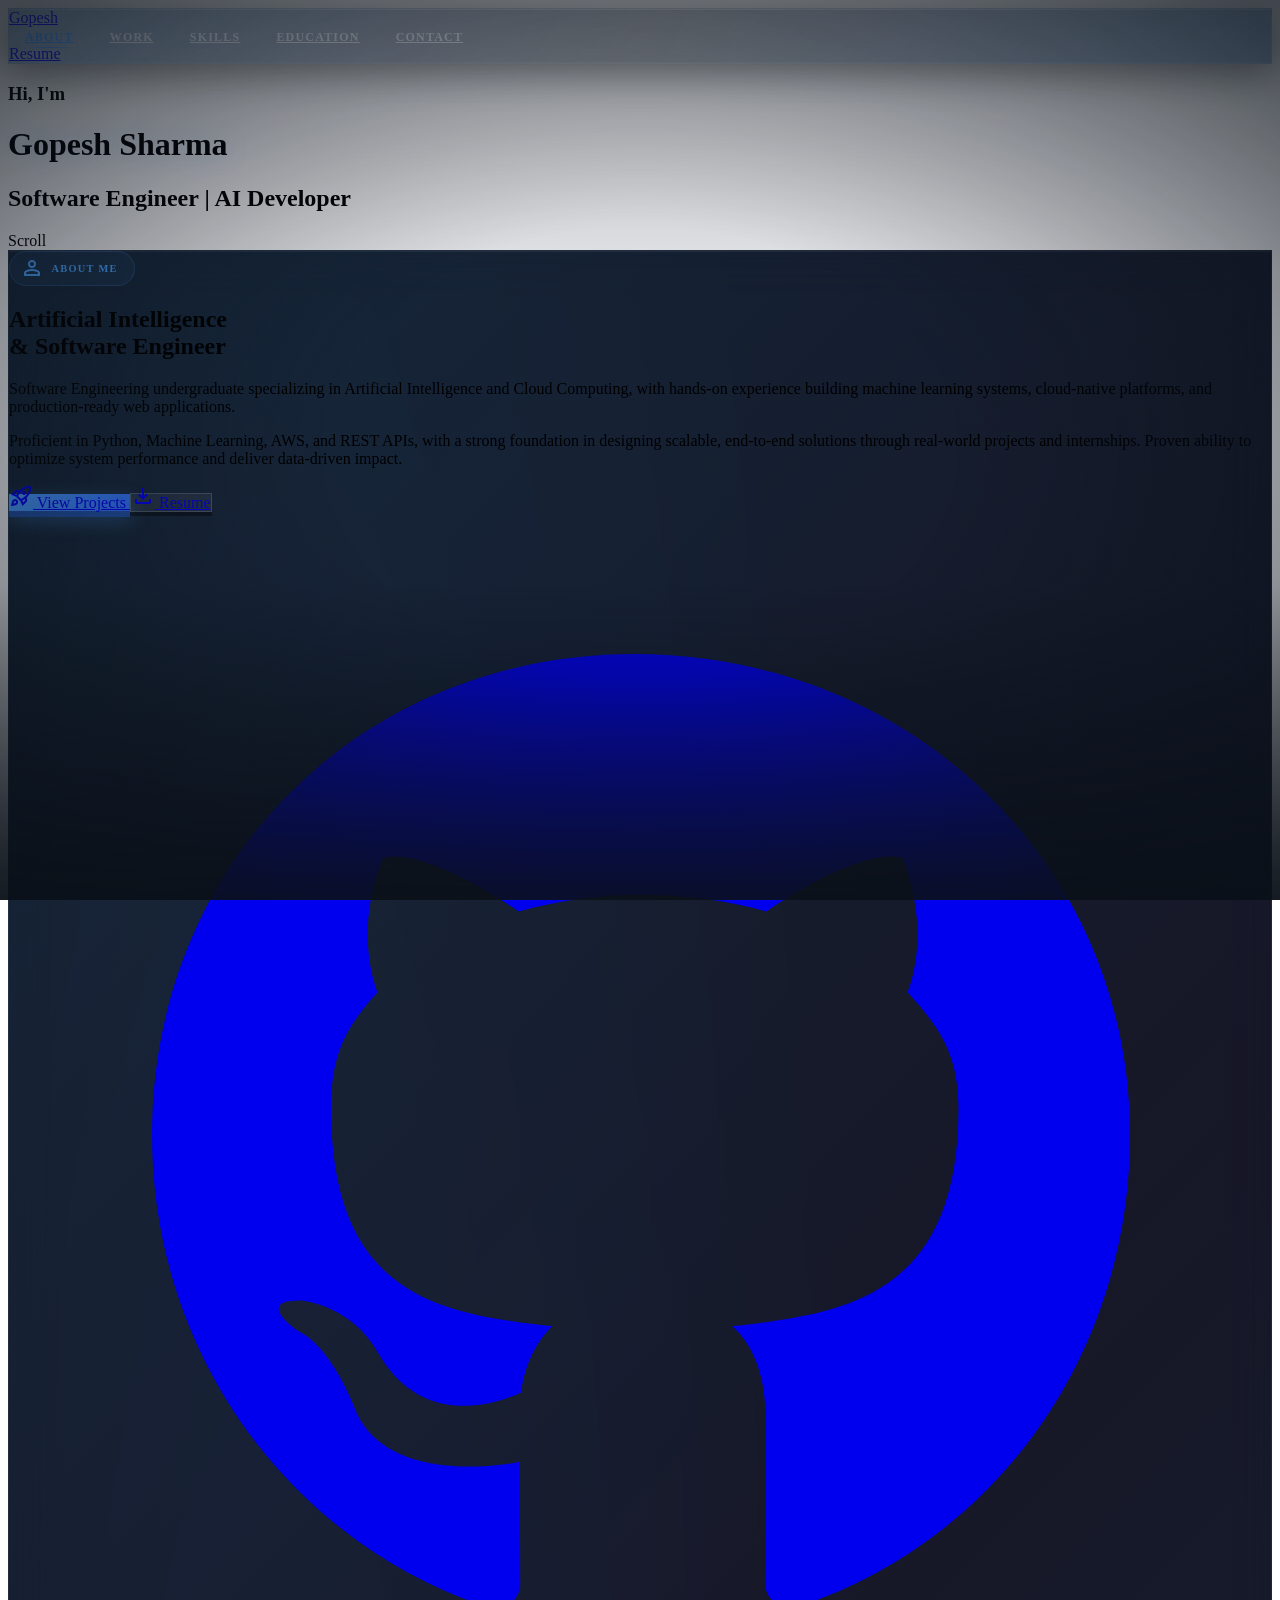
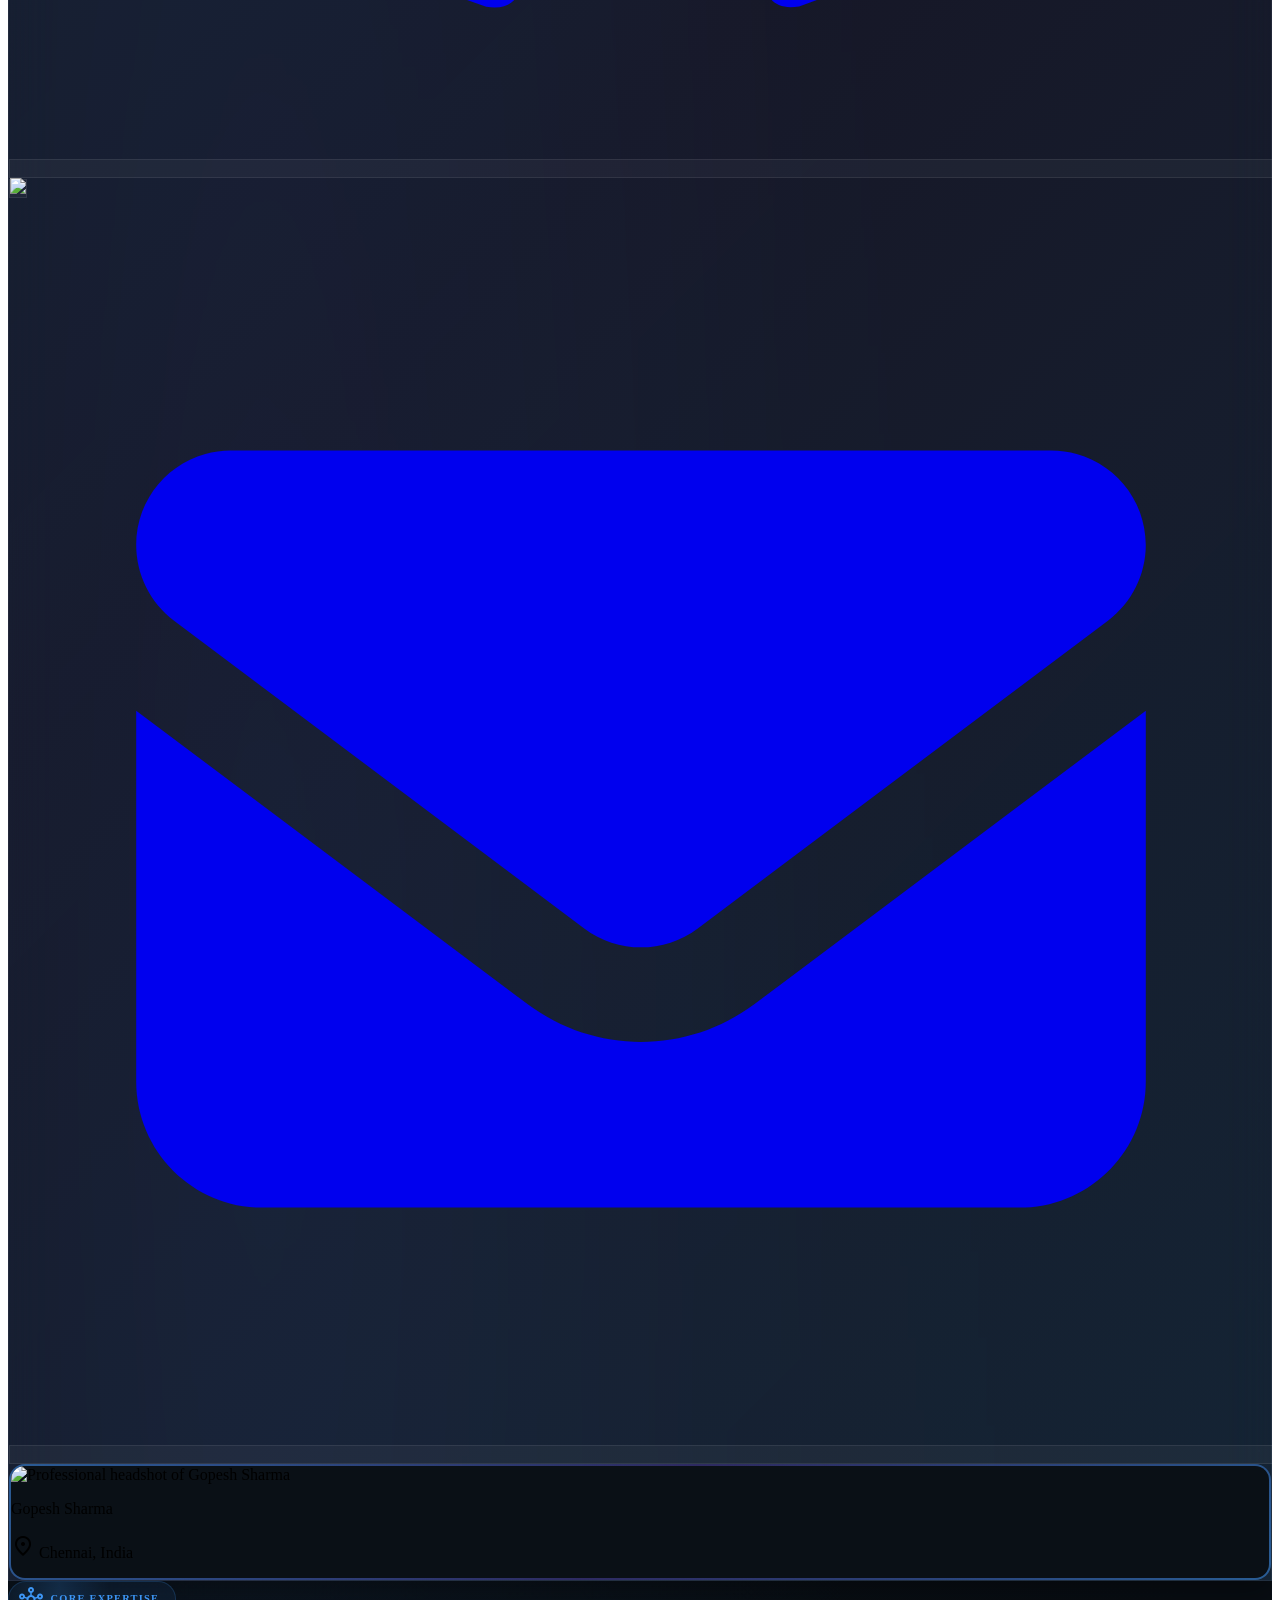
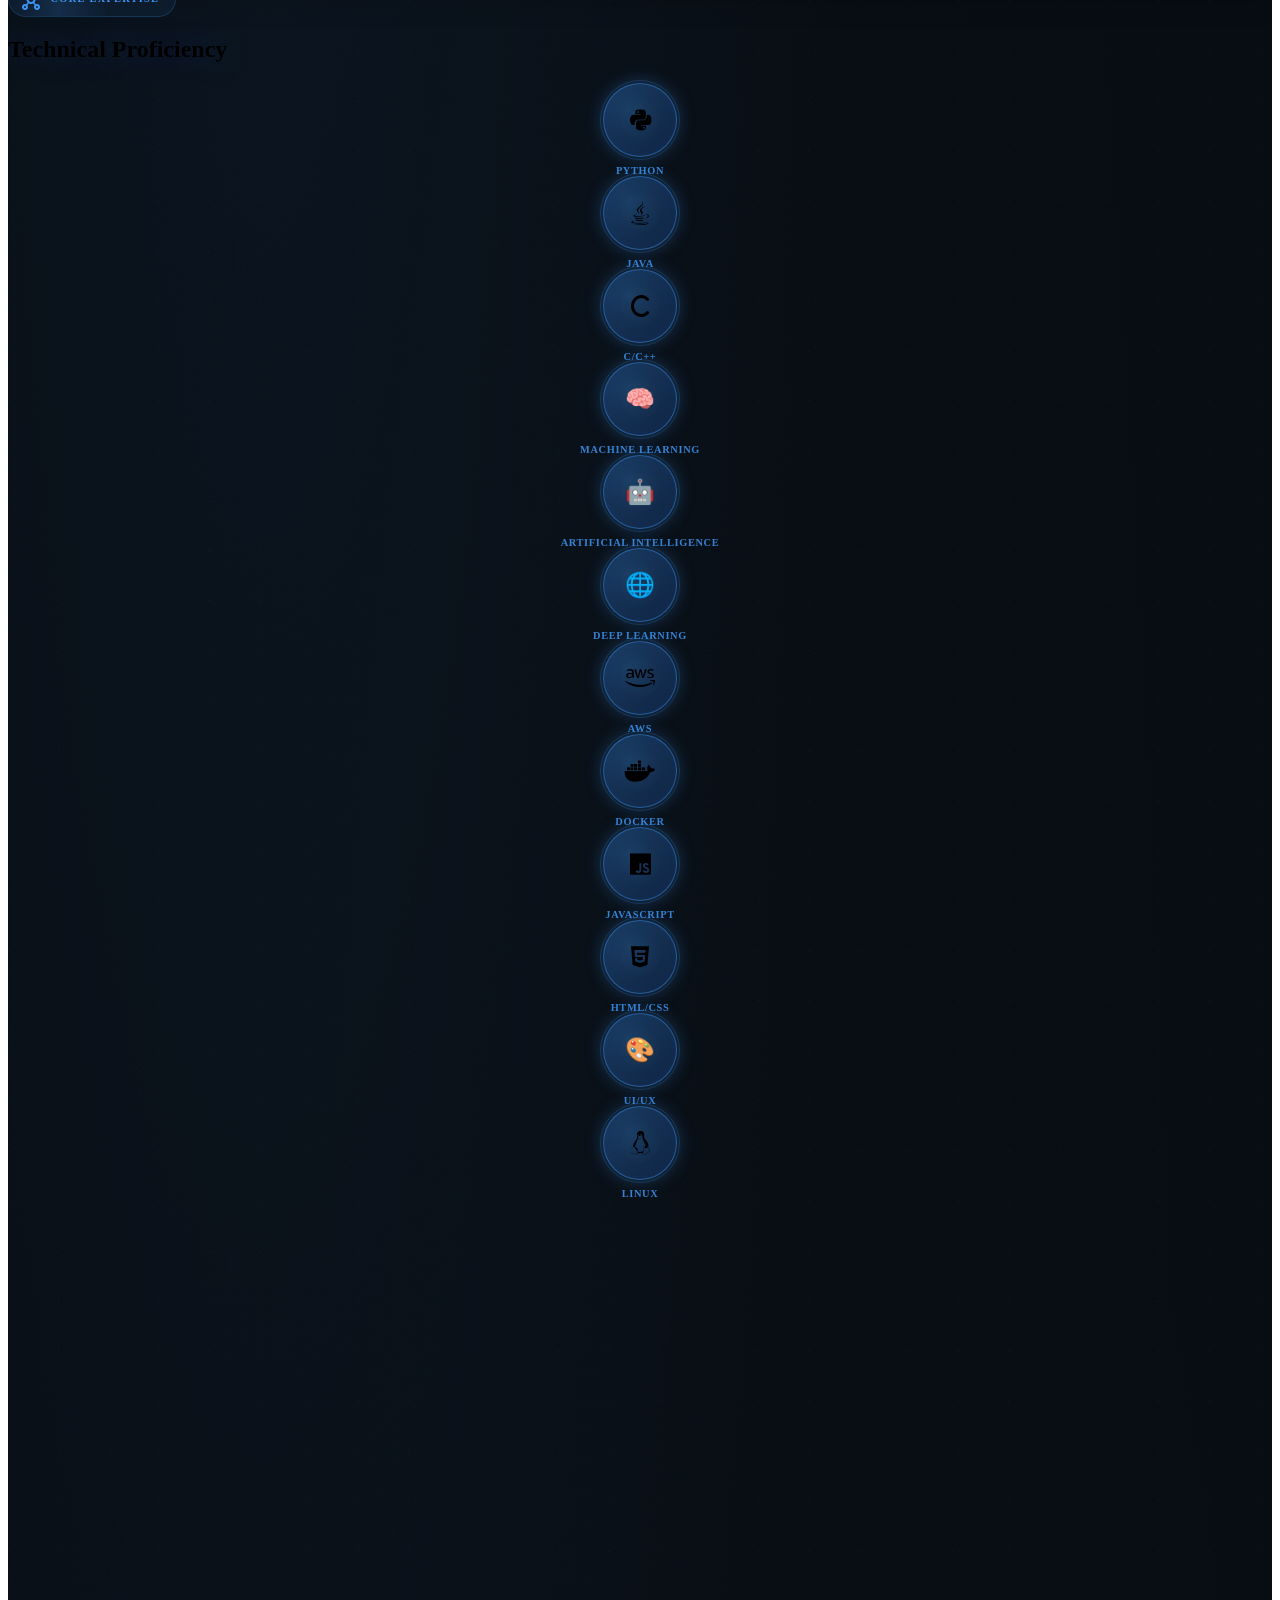
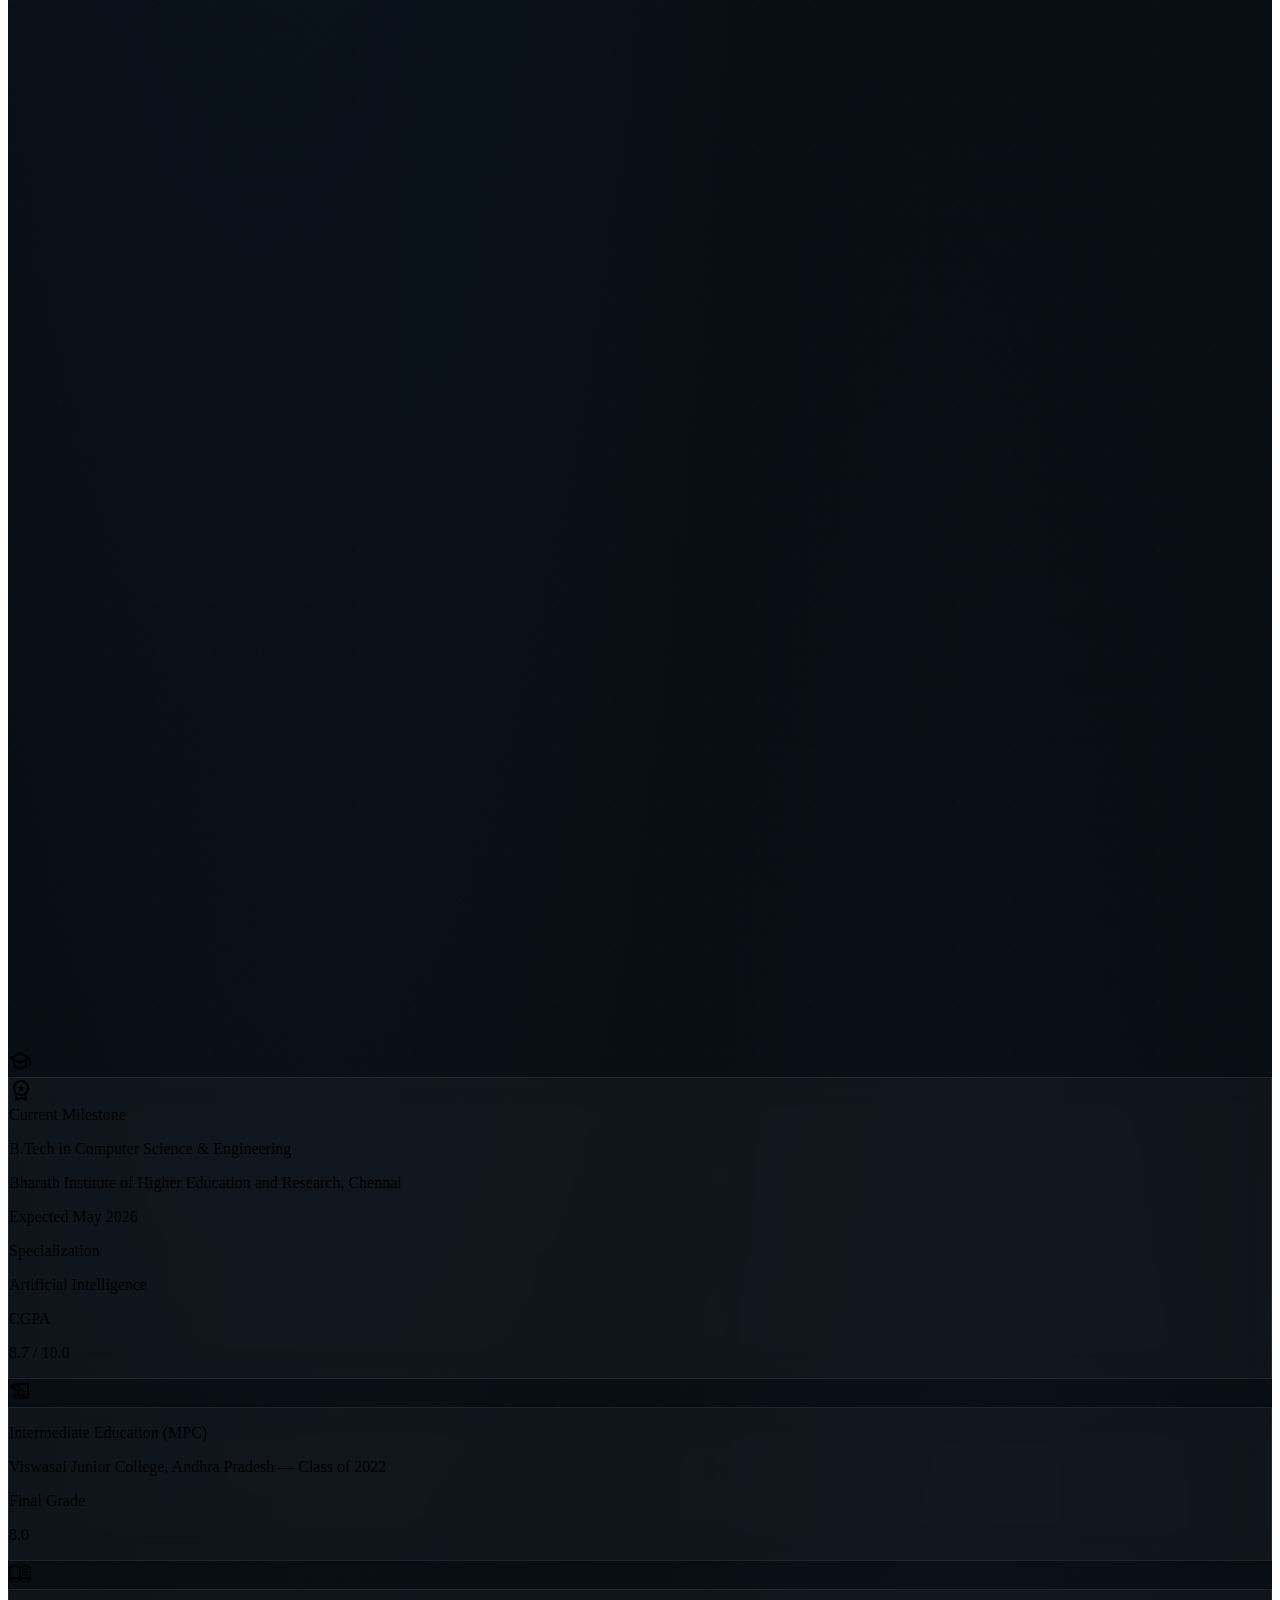
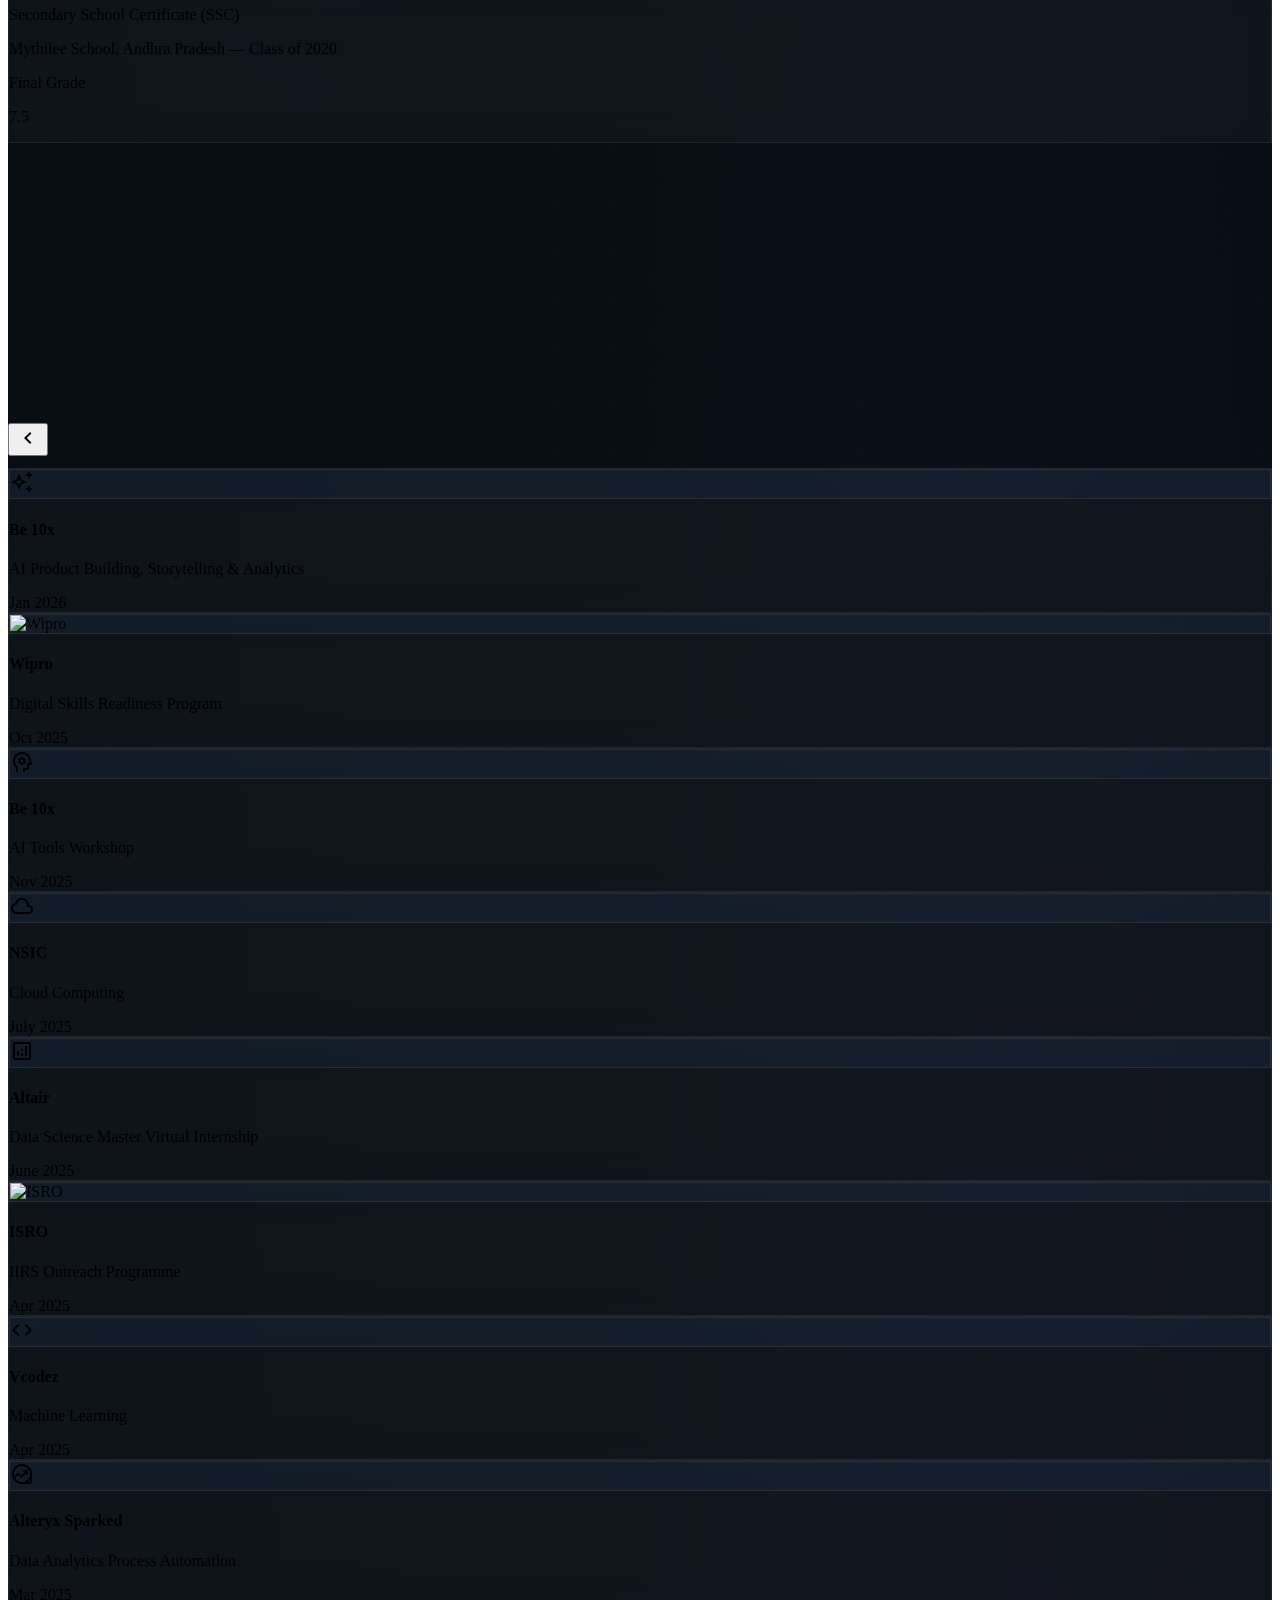
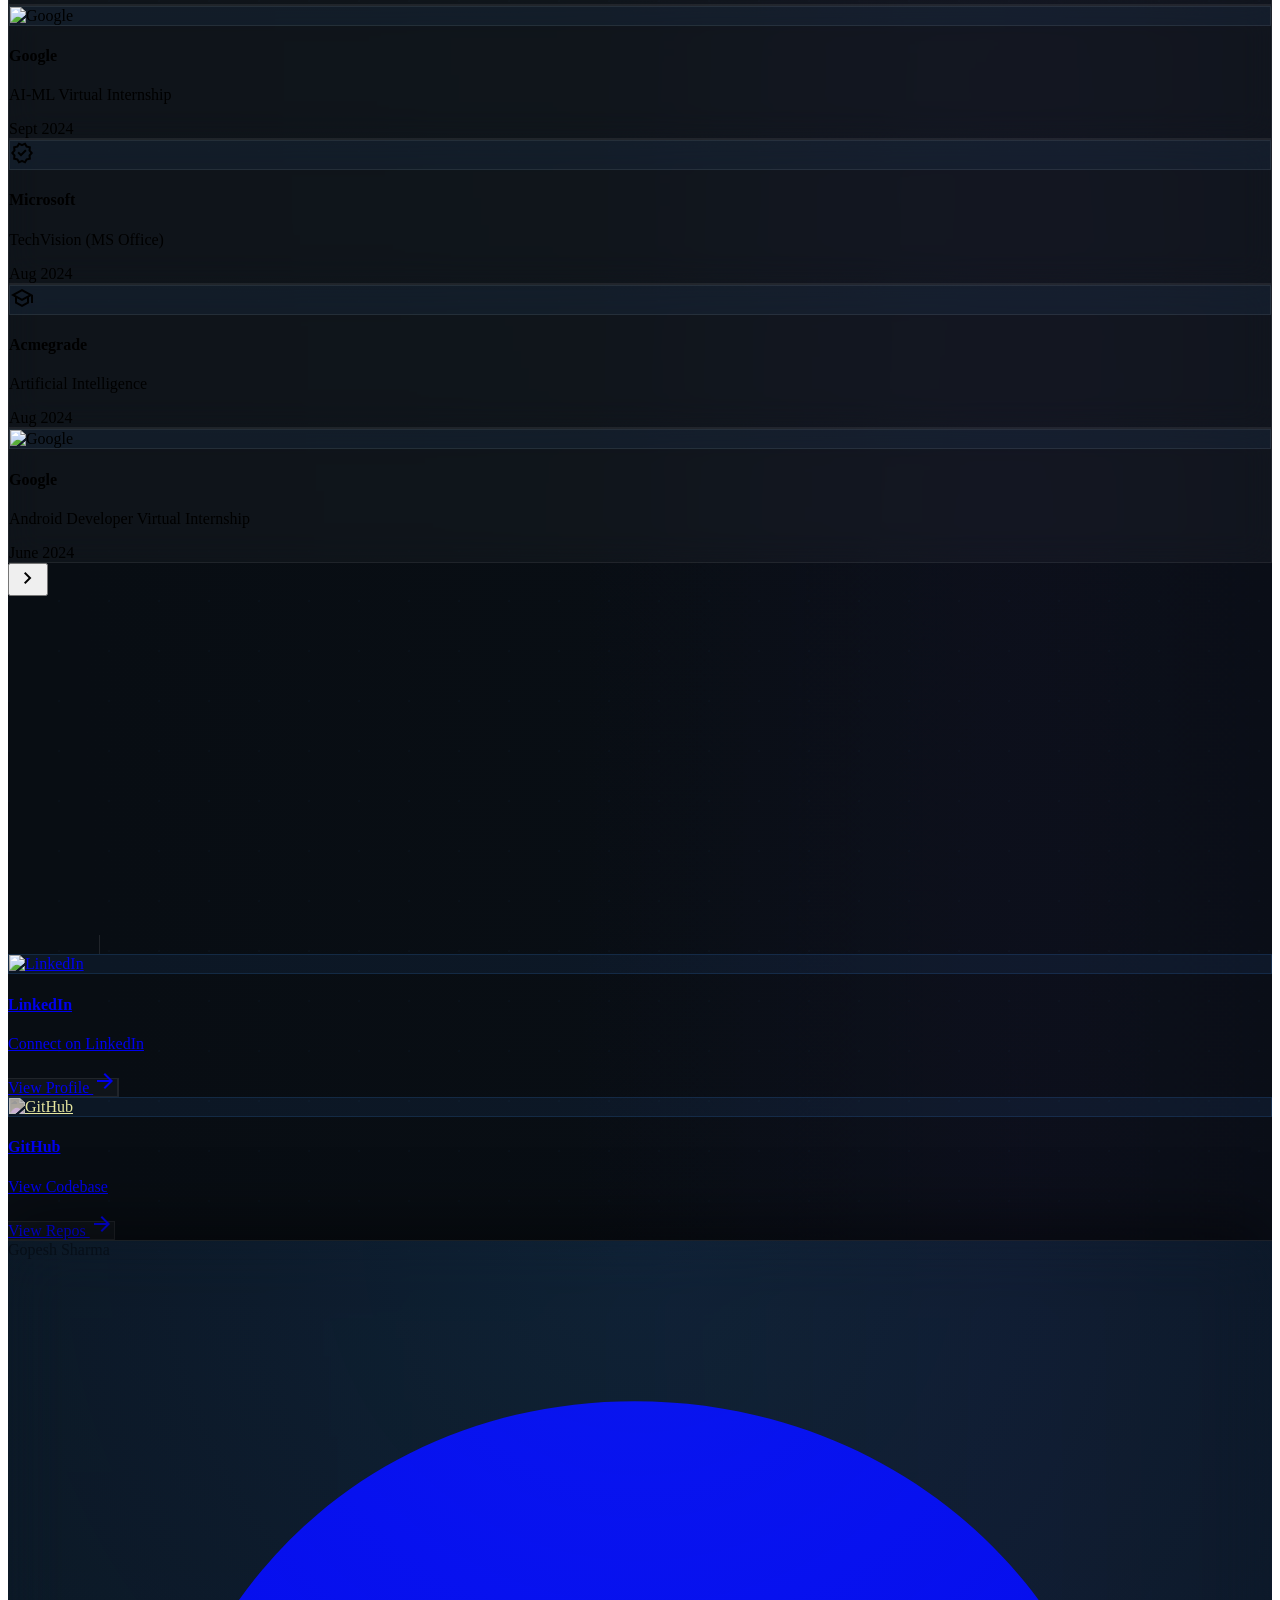
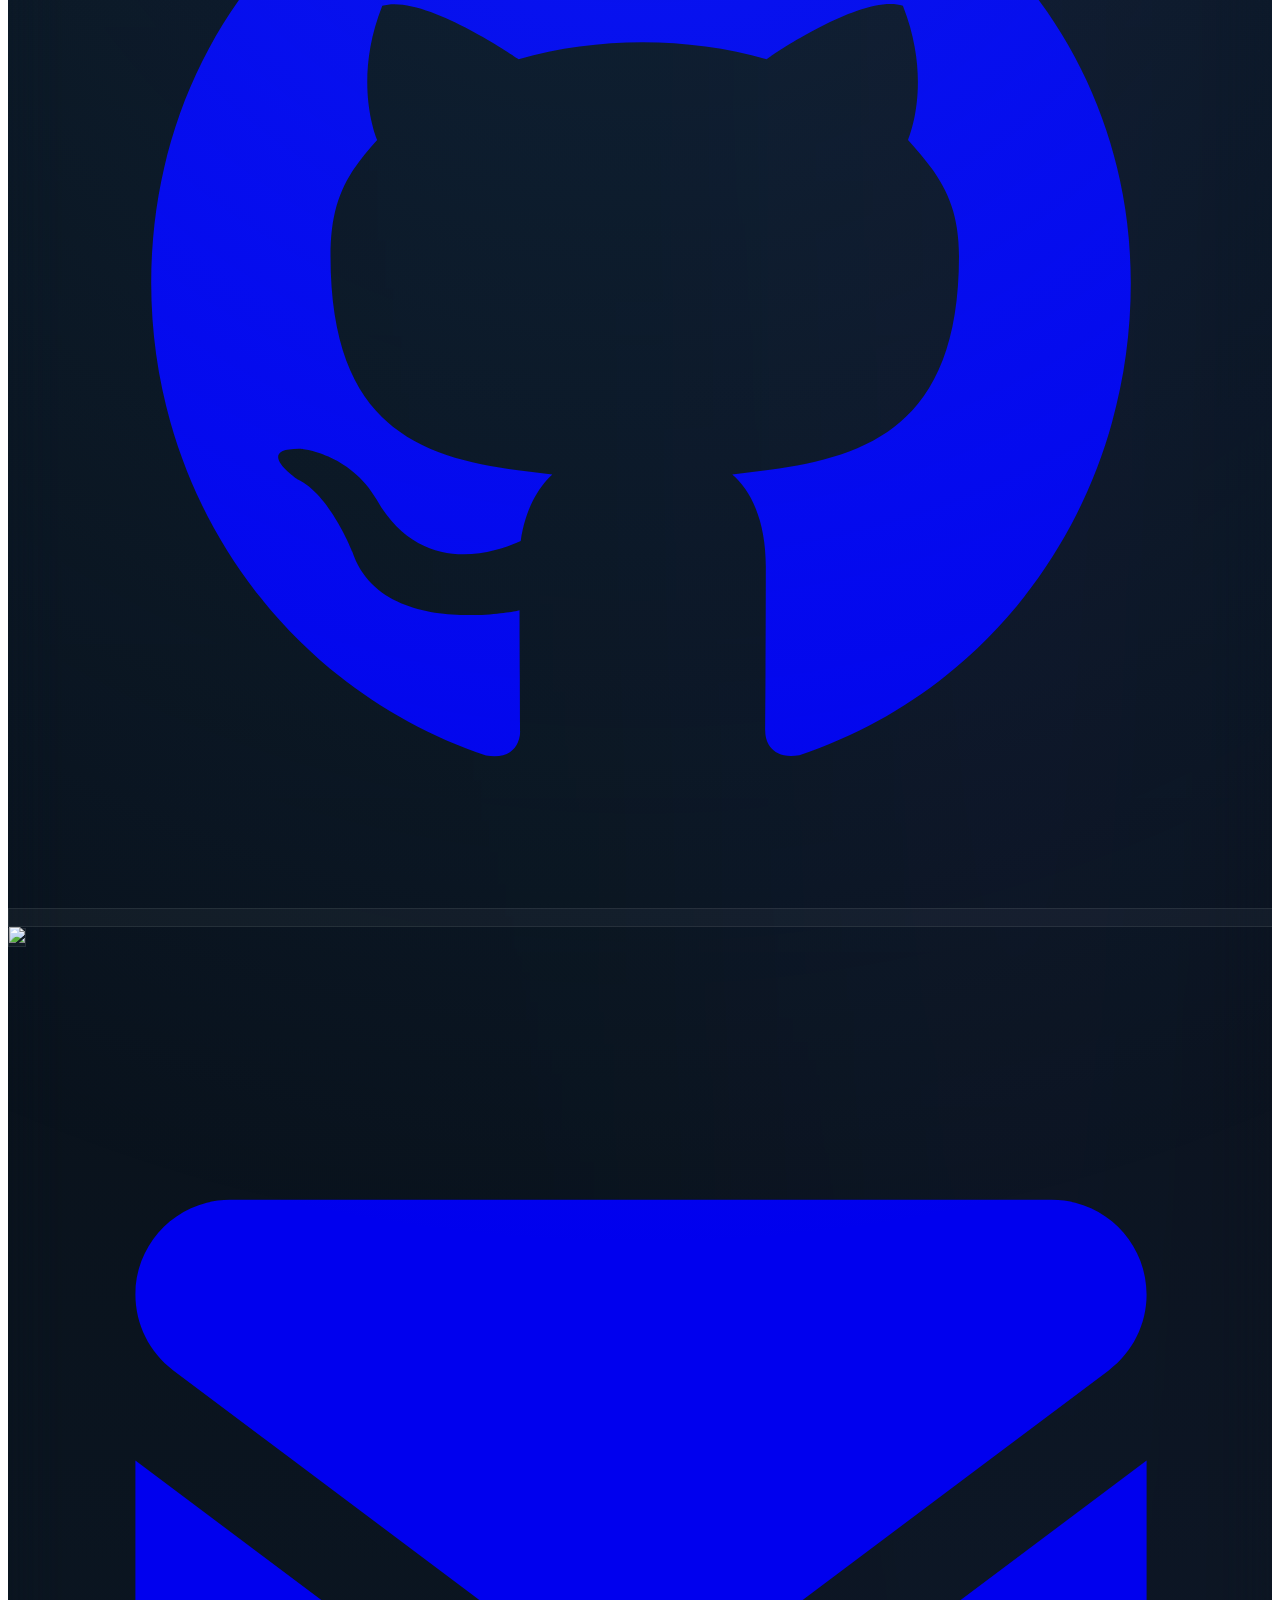
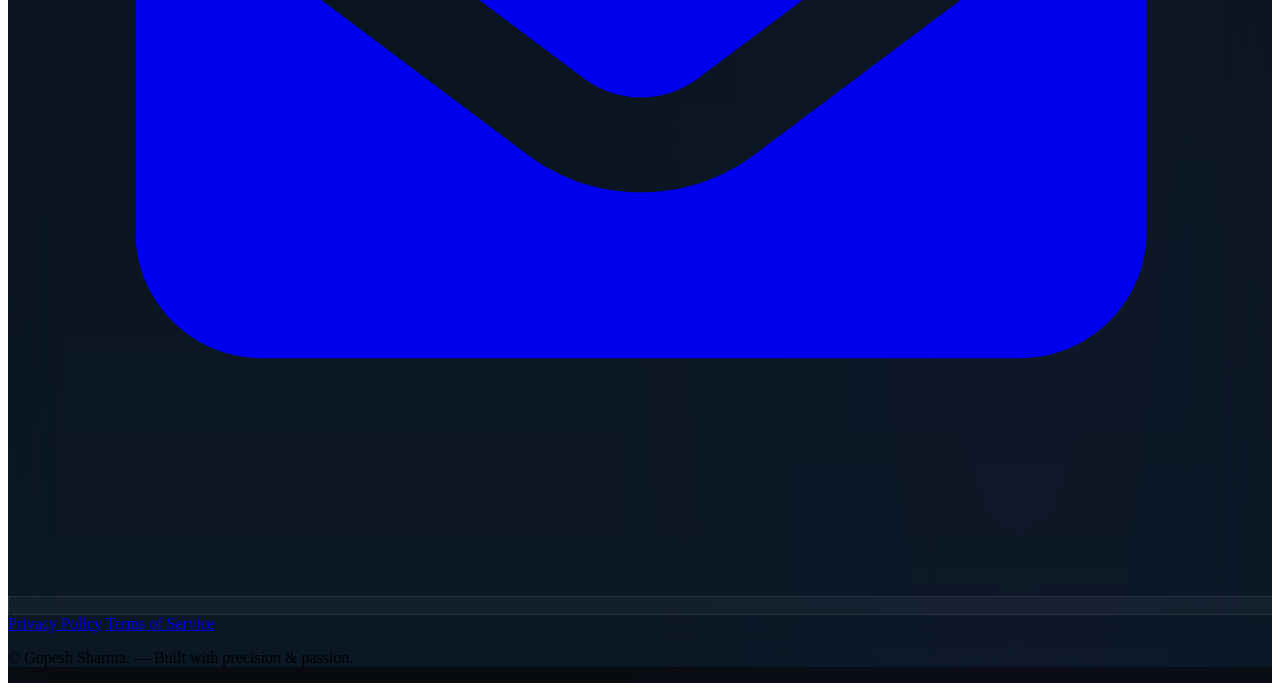
==== commit ac723d45: "Add files via upload" ====
--- a/Protfolio/index.html
+++ b/Protfolio/index.html
@@ -1656,7 +1656,7 @@
                         <div class="mt-4 flex flex-wrap gap-3">
                             <div class="bg-white/4 px-4 py-2.5 rounded-xl border border-white/8">
                                 <p class="text-[10px] text-slate-500 uppercase font-sans tracking-wider">Final Grade</p>
-                                <p class="text-sm text-white font-bold mt-0.5">7.9</p>
+                                <p class="text-sm text-white font-bold mt-0.5">8.0</p>
                             </div>
                         </div>
                     </div>
@@ -1676,7 +1676,7 @@
                         <div class="mt-4 flex flex-wrap gap-3">
                             <div class="bg-white/4 px-4 py-2.5 rounded-xl border border-white/8">
                                 <p class="text-[10px] text-slate-500 uppercase font-sans tracking-wider">Final Grade</p>
-                                <p class="text-sm text-white font-bold mt-0.5">7.4</p>
+                                <p class="text-sm text-white font-bold mt-0.5">7.5</p>
                             </div>
                         </div>
                     </div>
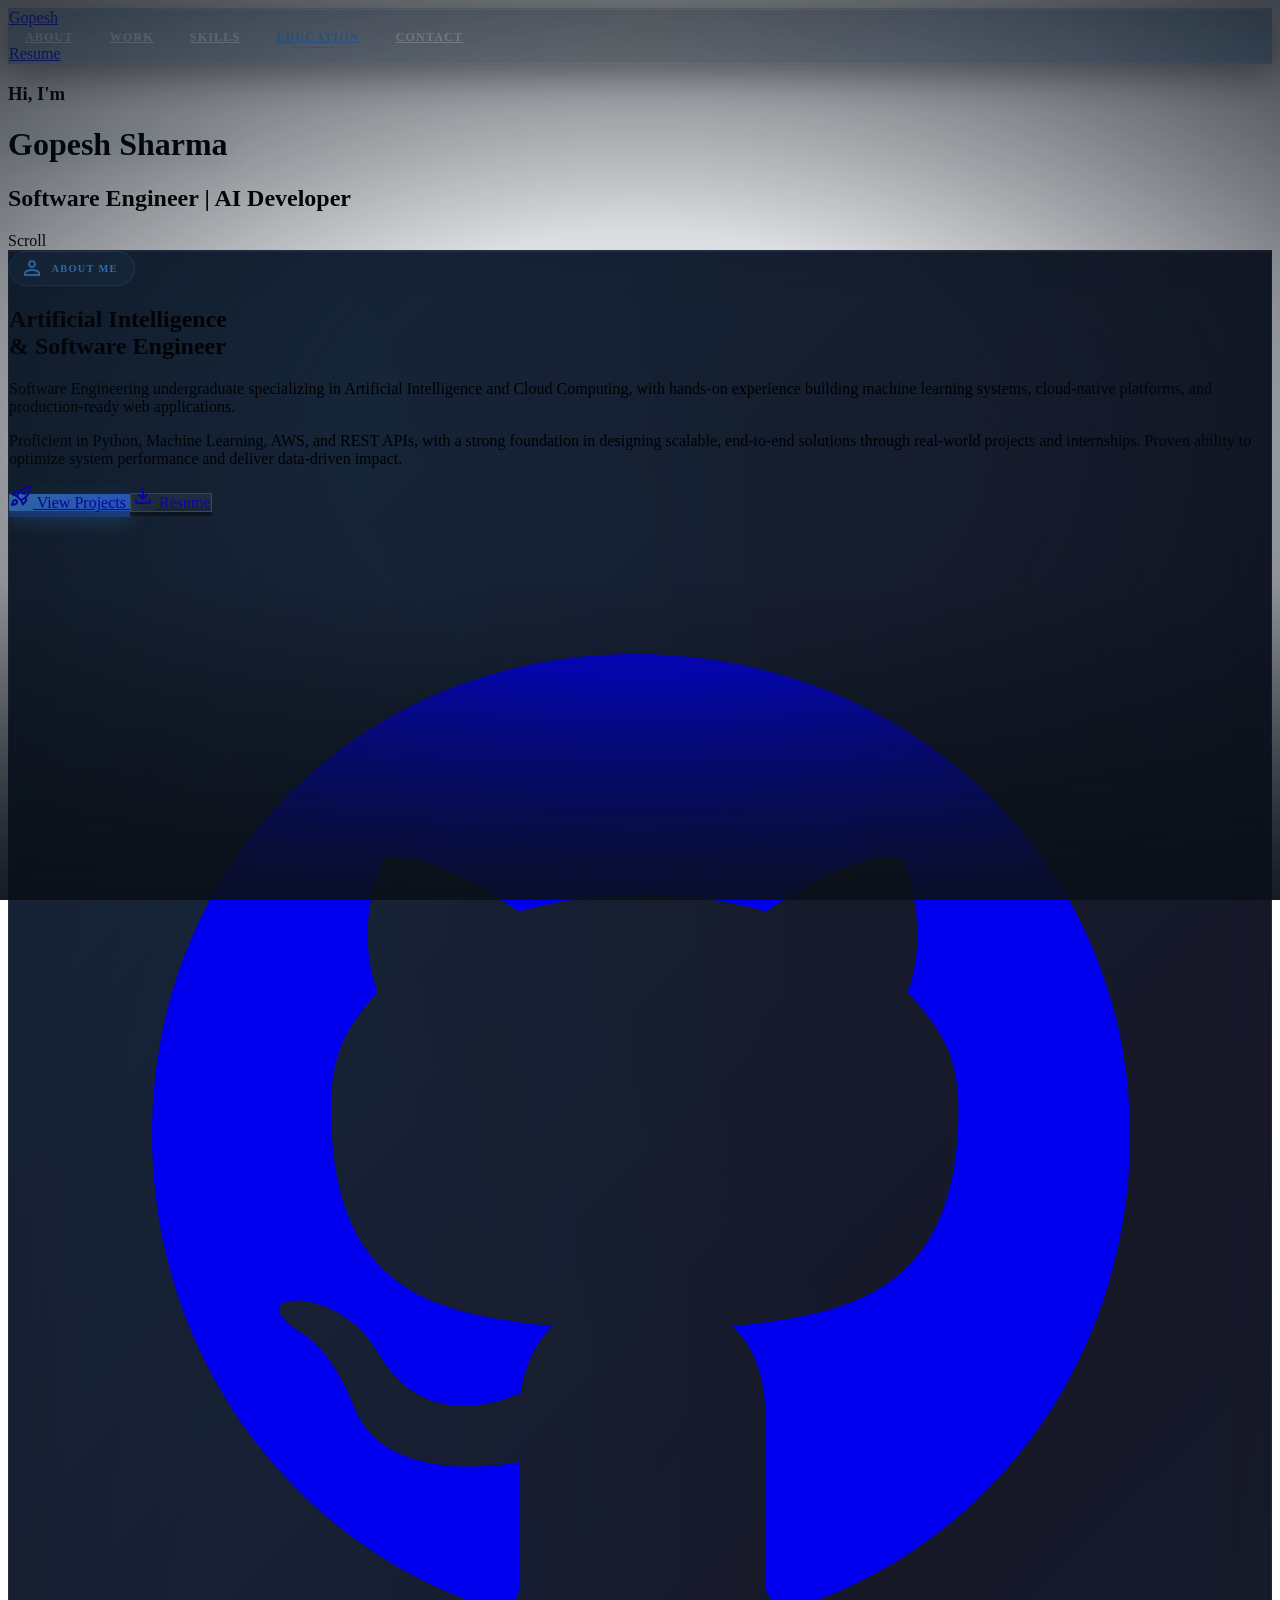
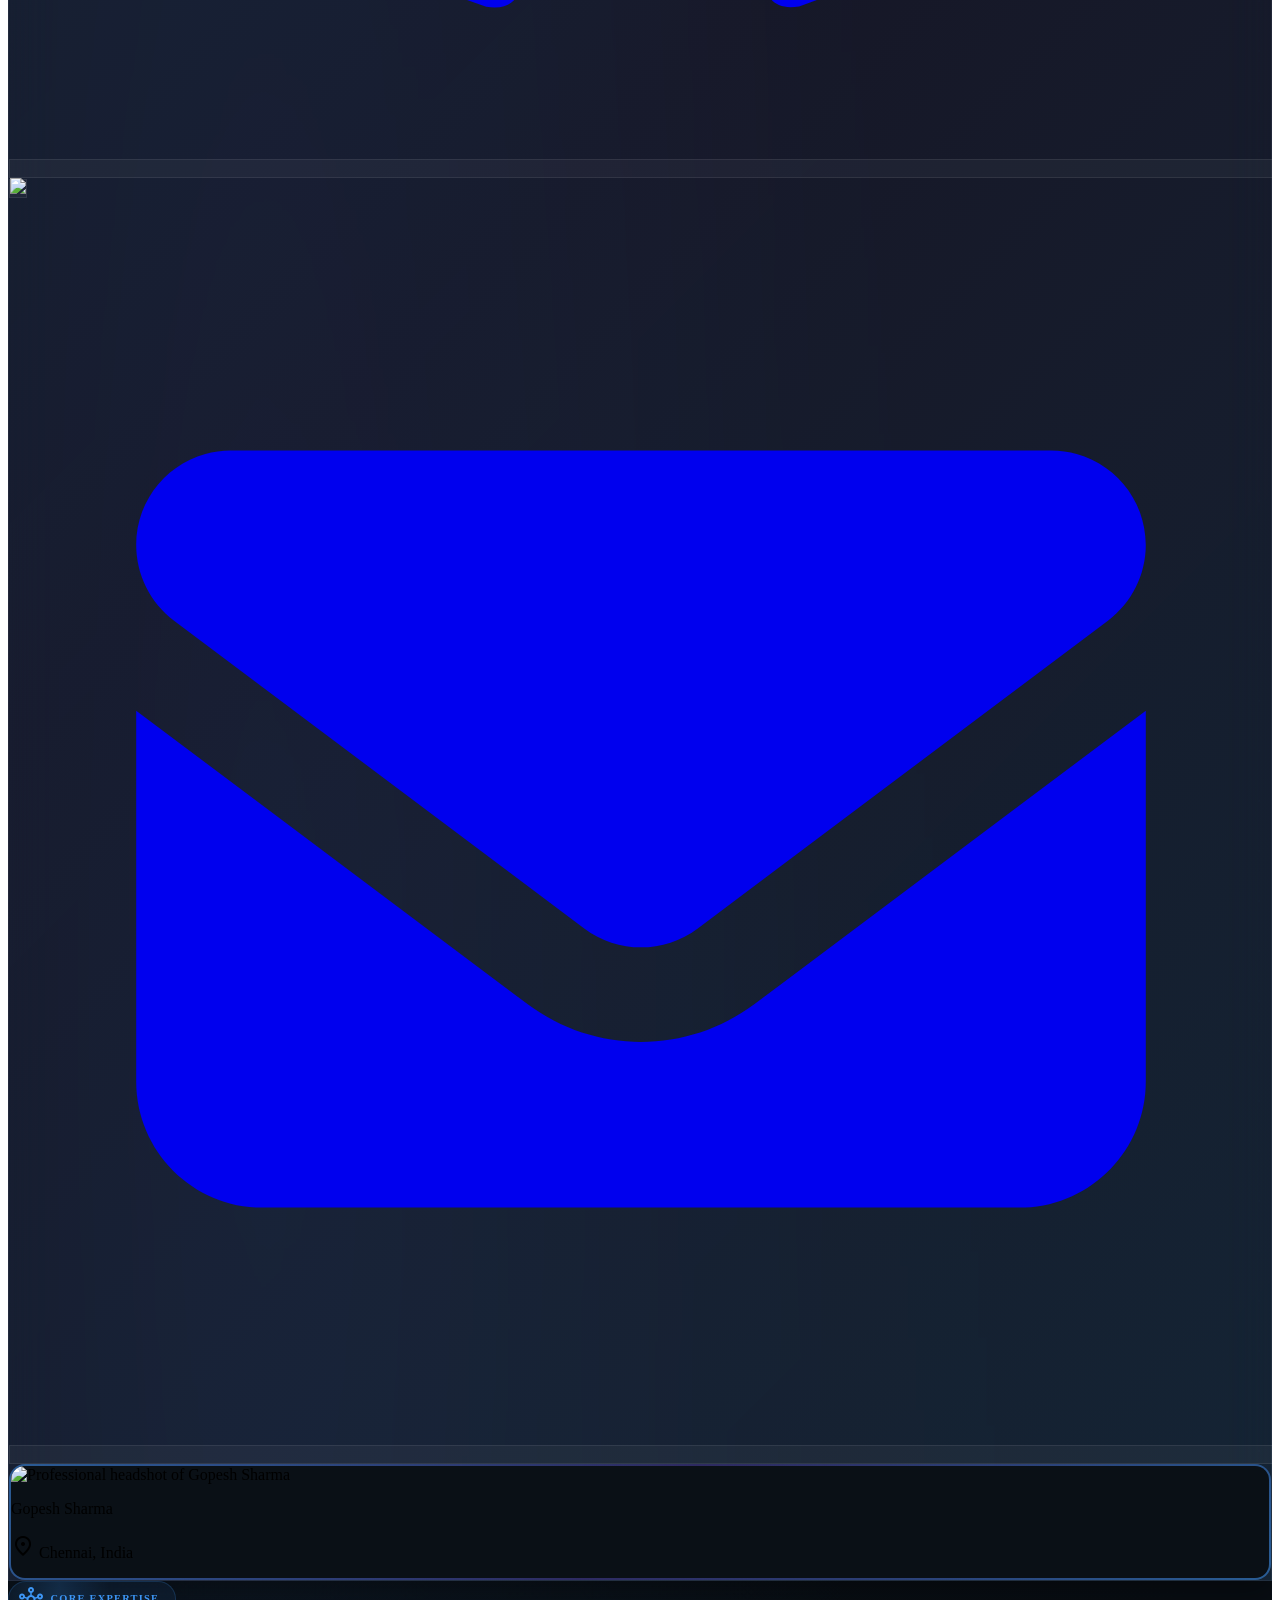
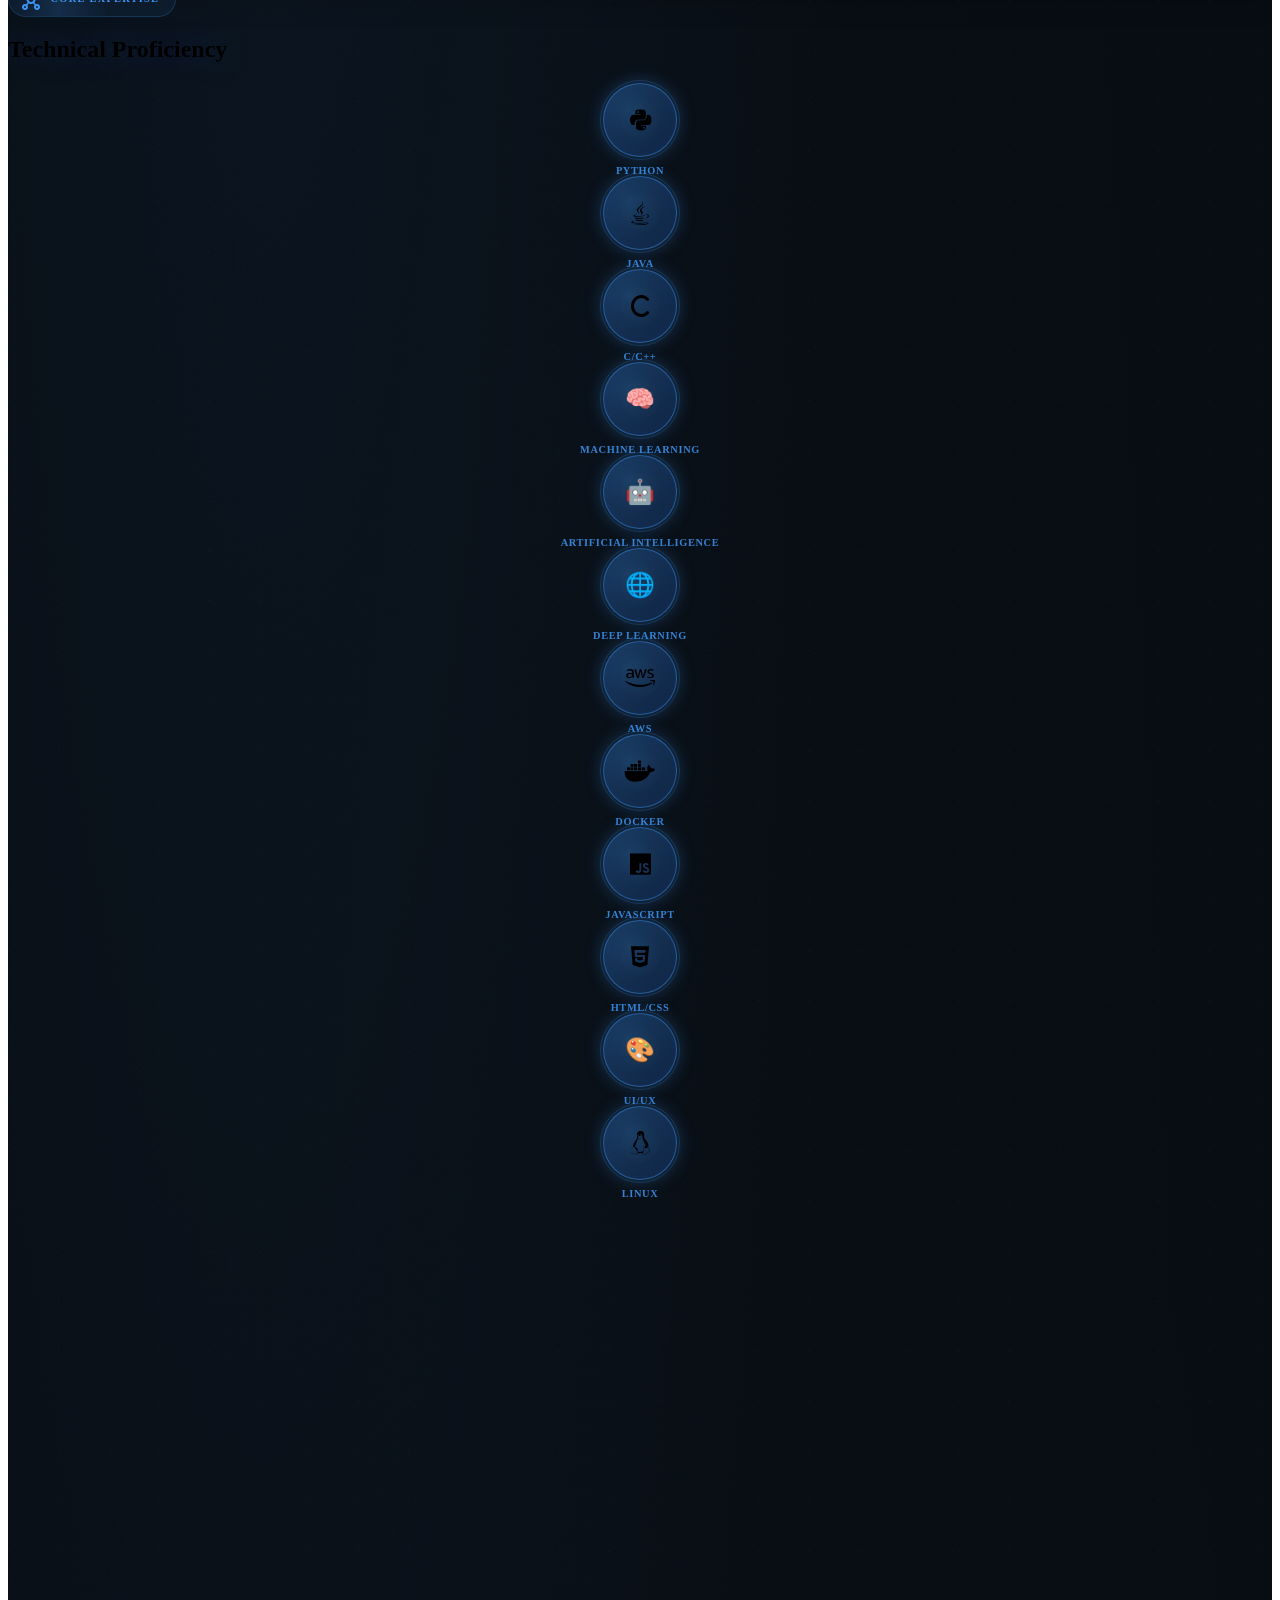
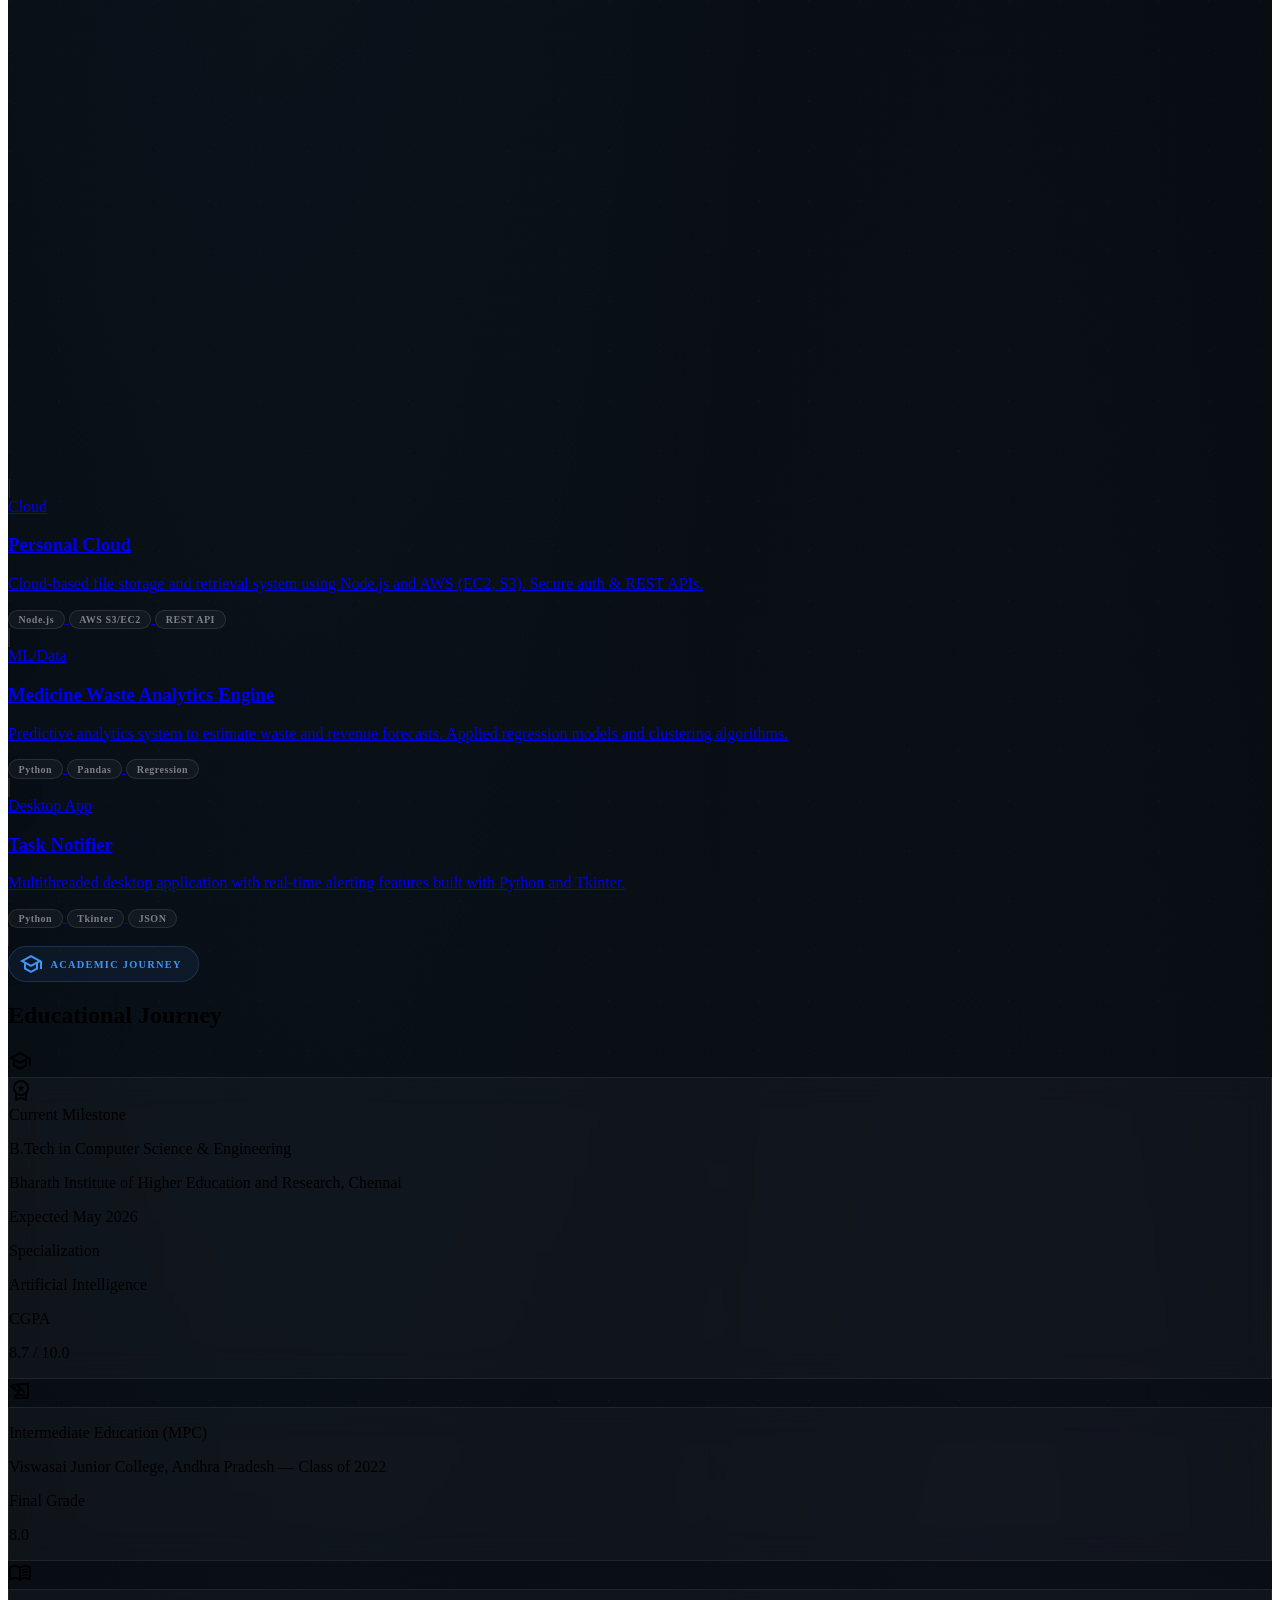
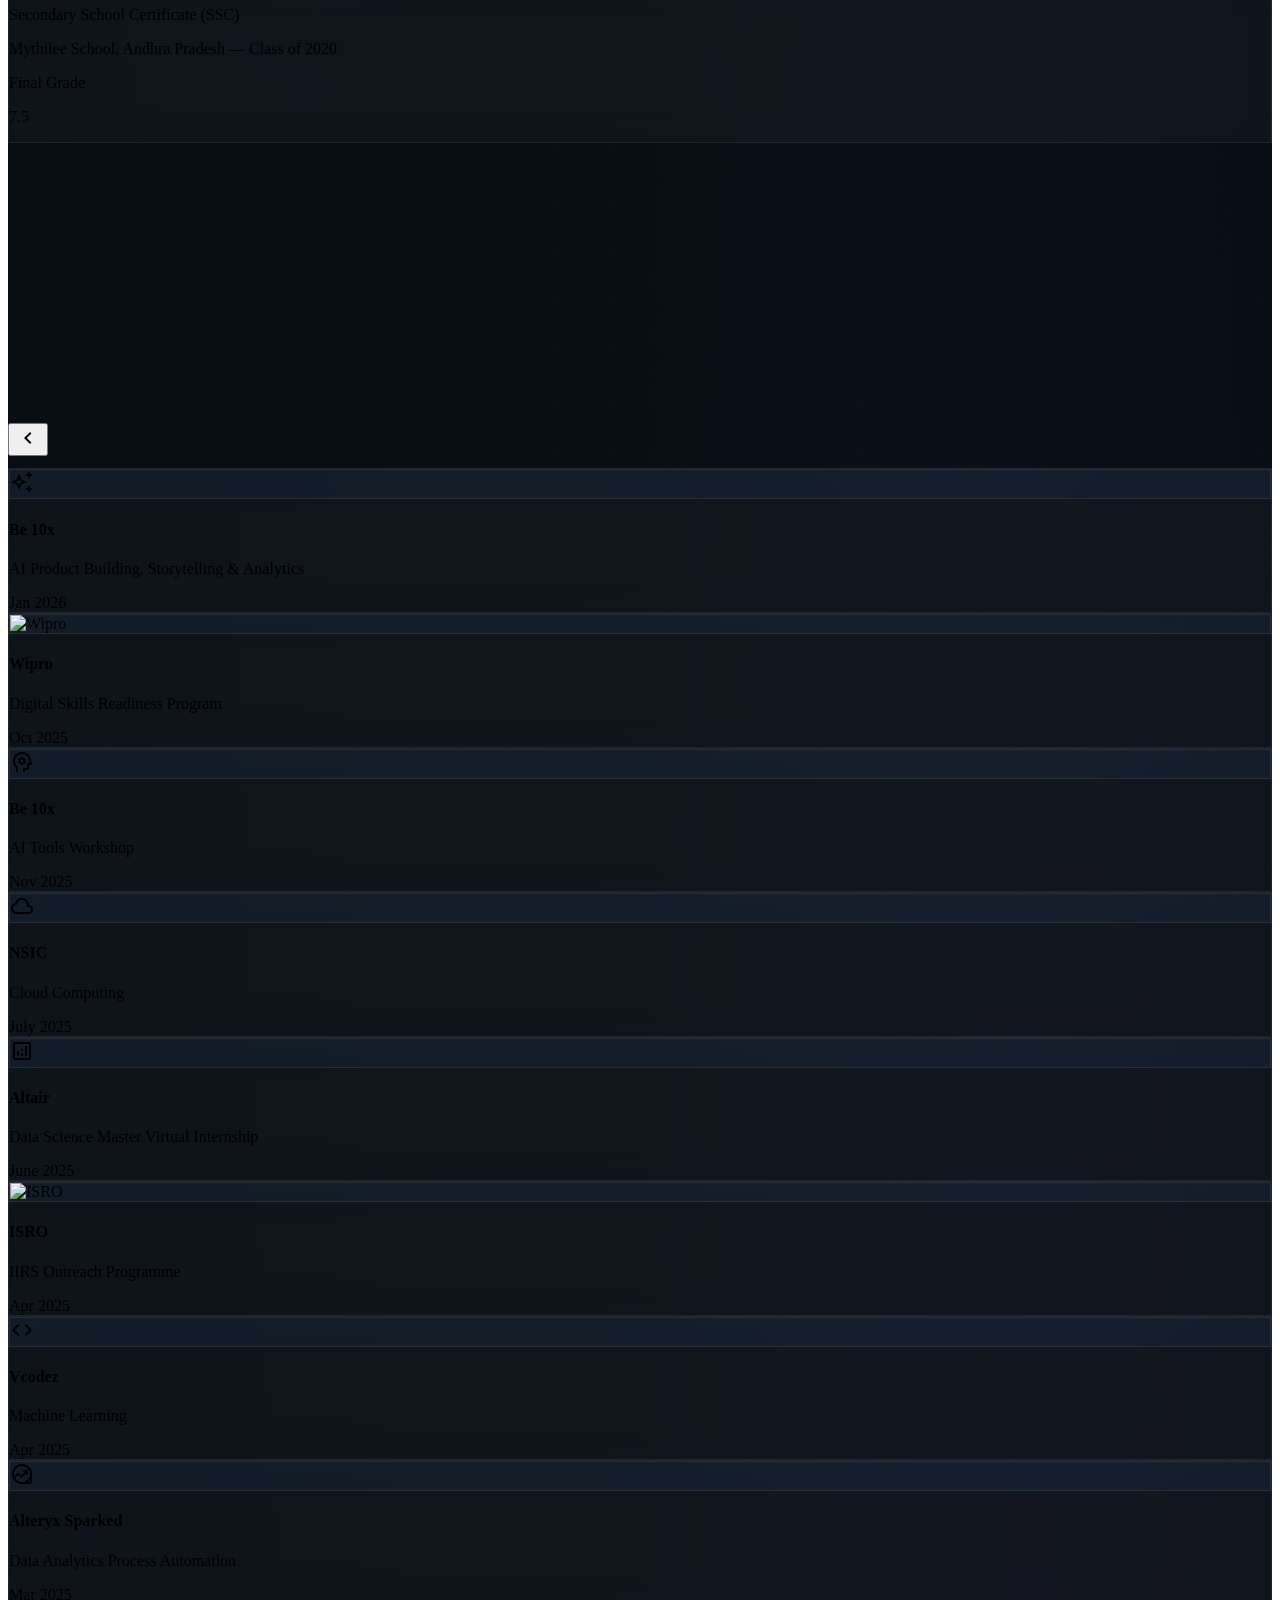
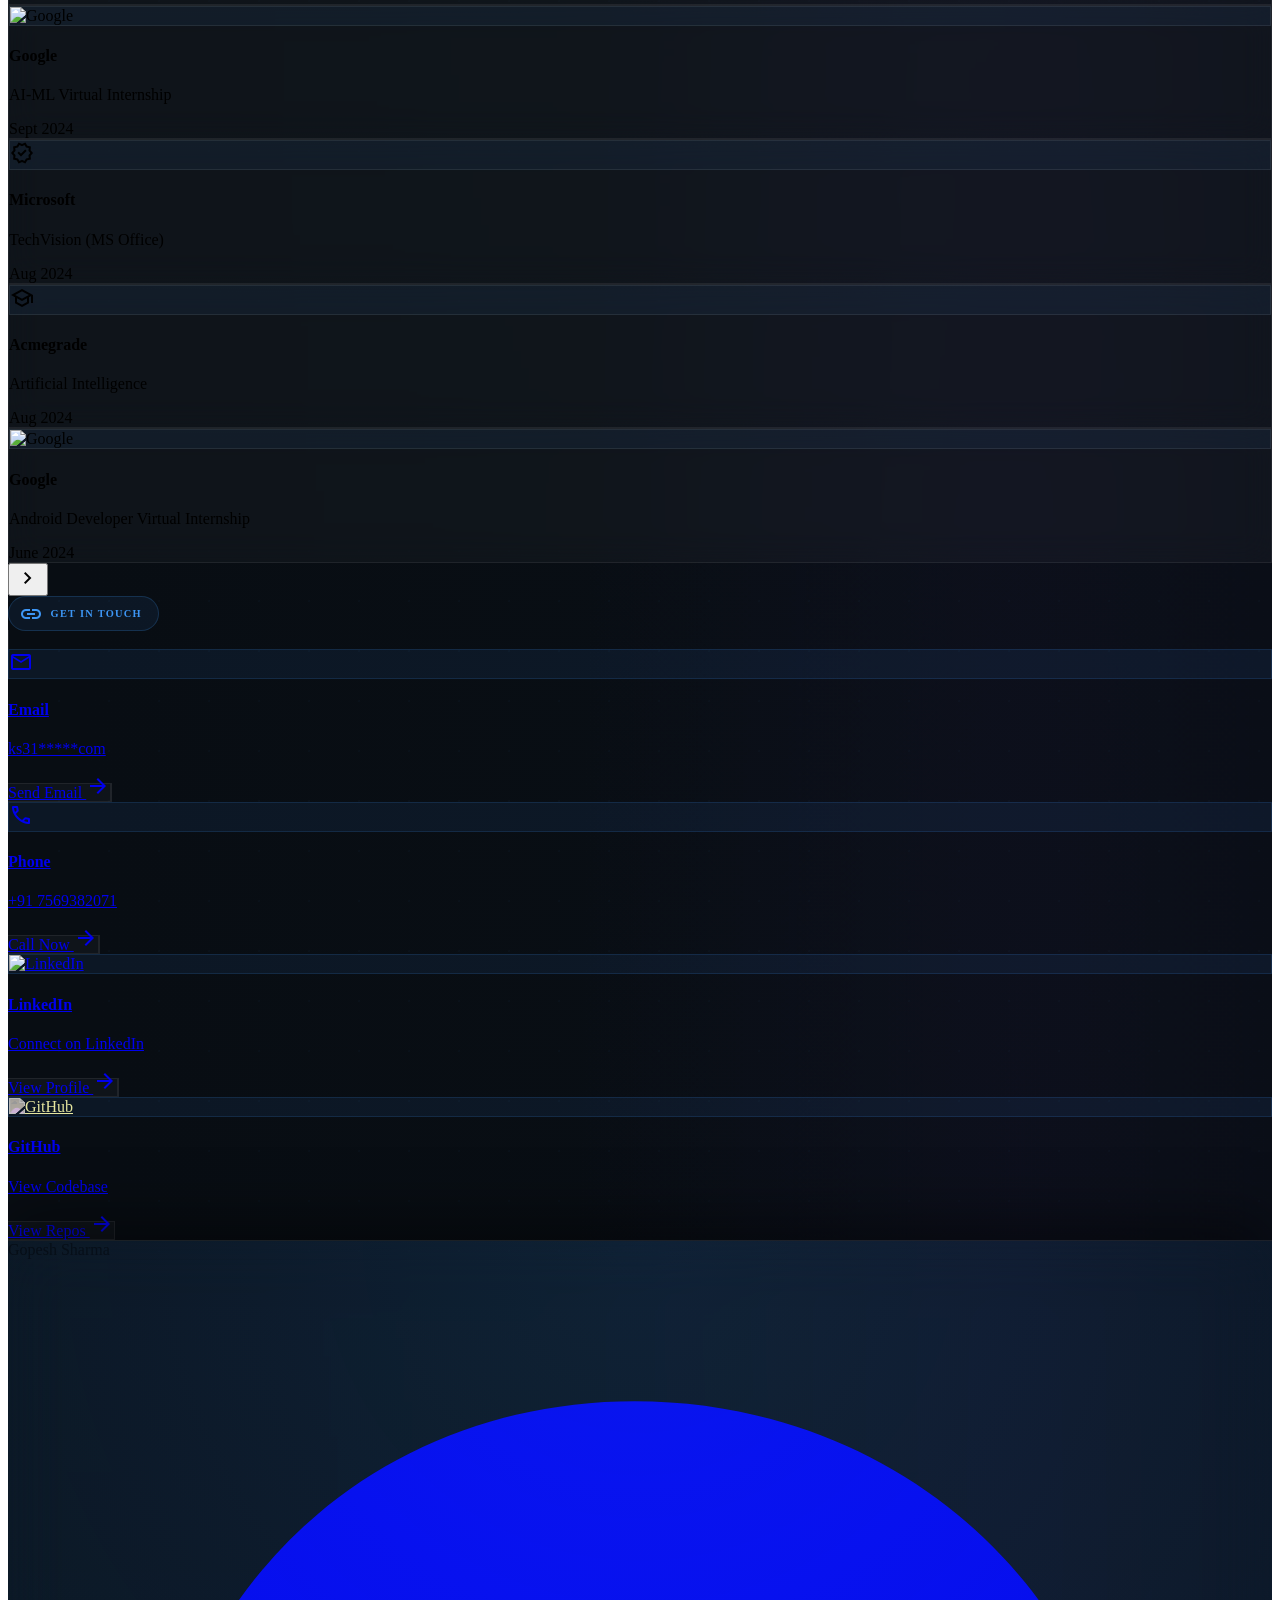
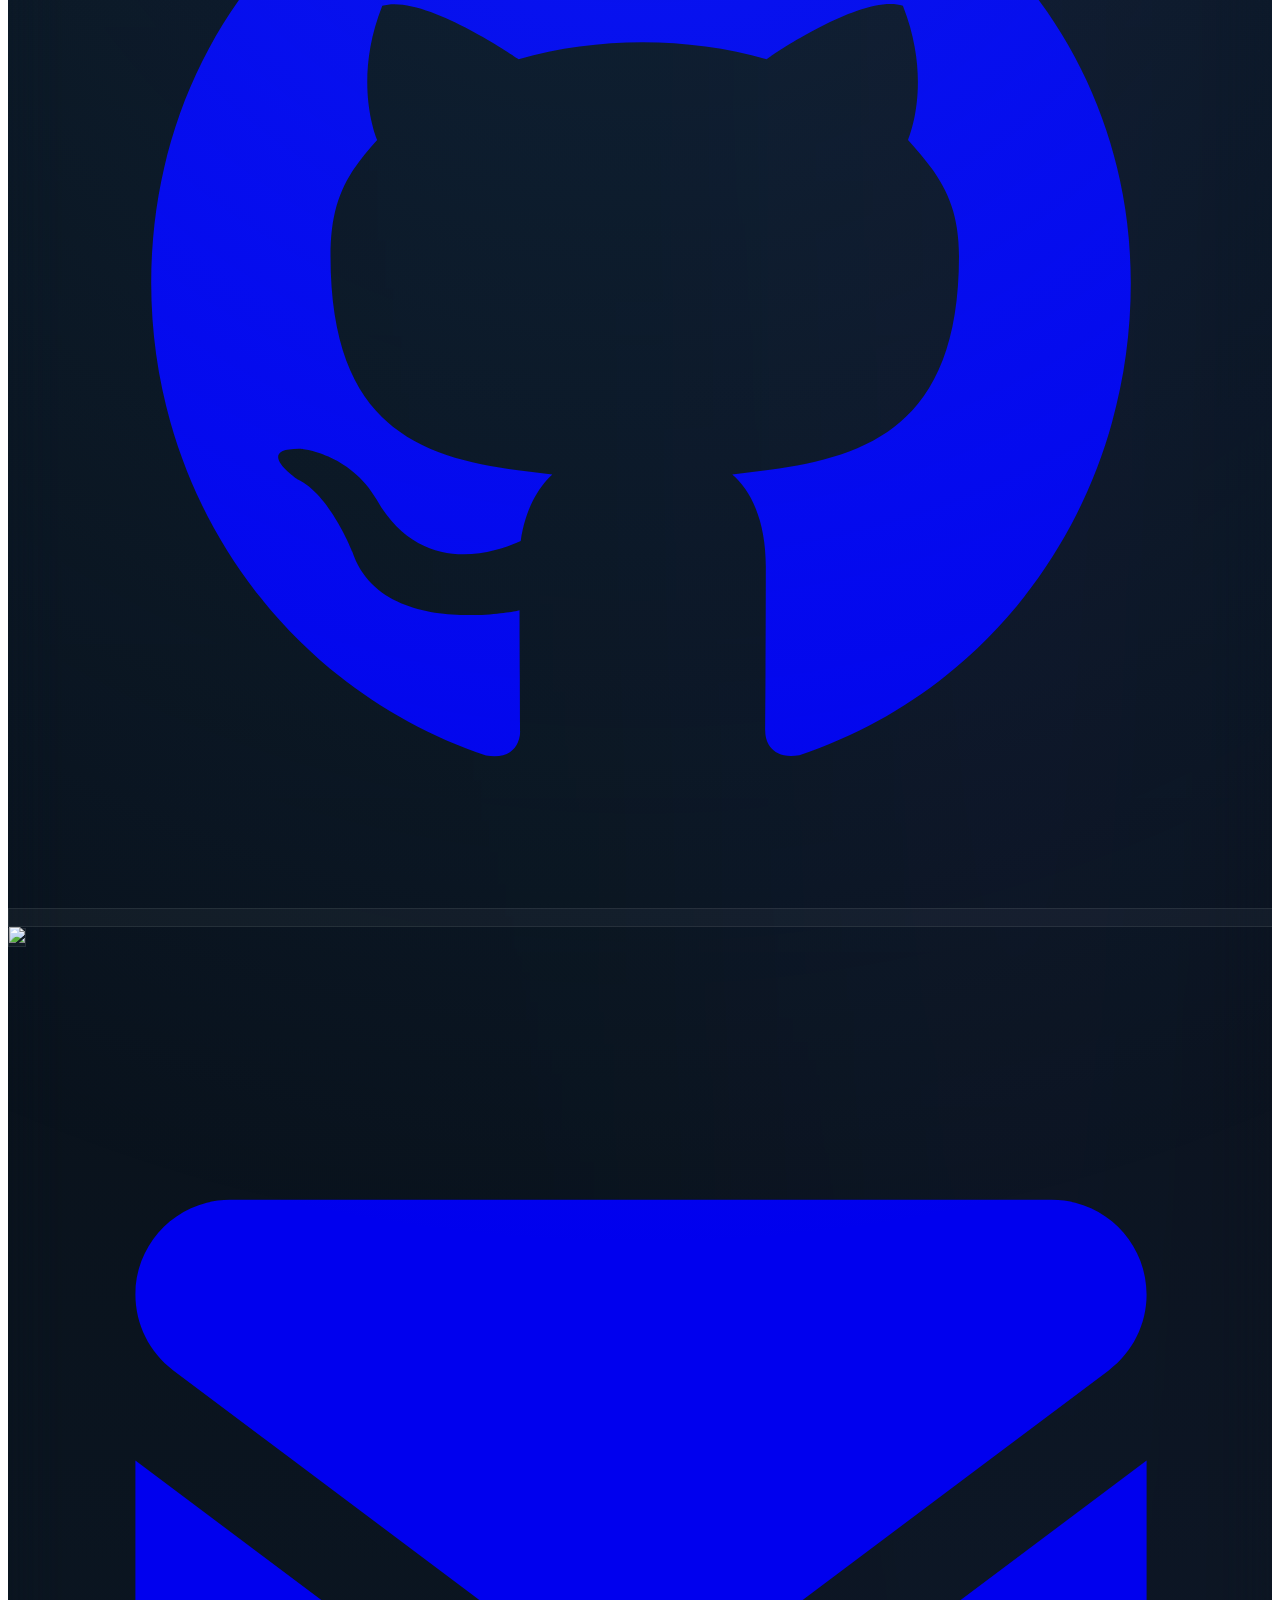
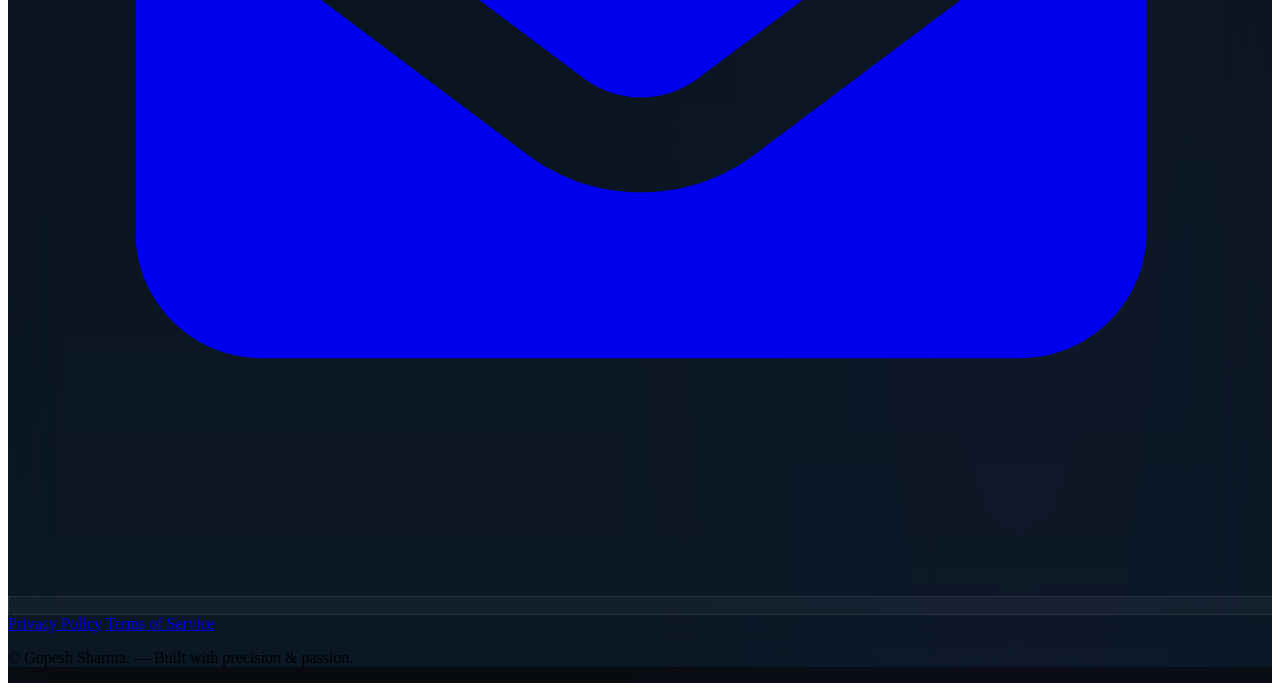
==== commit e8a2d468: "Add files via upload" ====
--- a/Protfolio/index.html
+++ b/Protfolio/index.html
@@ -1926,18 +1926,25 @@
         </div>
         <div class="grid grid-cols-1 sm:grid-cols-2 lg:grid-cols-4 gap-5 px-2">
             <!-- Email -->
-            <a href="/cdn-cgi/l/email-protection#066d7535373037323246616b676f6a2865696b"
+            <a href="mailto:[EMAIL_ADDRESS]"
                class="connect-card rounded-2xl p-7 flex flex-col items-center gap-5 text-center reveal stagger-1 no-underline">
+
                 <div class="connect-icon-wrap w-14 h-14 rounded-full flex items-center justify-center">
                     <span class="material-symbols-outlined text-2xl text-primary">mail</span>
                 </div>
+
                 <div>
                     <h4 class="text-white font-bold font-display text-lg">Email</h4>
-                    <p class="text-slate-500 text-xs mt-1.5 font-sans"><span class="__cf_email__" data-cfemail="8ee5fdbdbfb8bfbabacee9e3efe7e2a0ede1e3">[email&#160;protected]</span></p>
-                </div>
+                    <p class="text-slate-500 text-xs mt-1.5 font-sans">
+                        ks31*****com
+                    </p>
+                </div>
+
                 <span class="text-primary text-xs font-bold font-sans mt-auto flex items-center gap-1">
-                    Send Email <span class="material-symbols-outlined text-sm">arrow_forward</span>
+                    Send Email 
+                    <span class="material-symbols-outlined text-sm">arrow_forward</span>
                 </span>
+
             </a>
             <!-- Phone -->
             <a href="tel:+917569382071"
